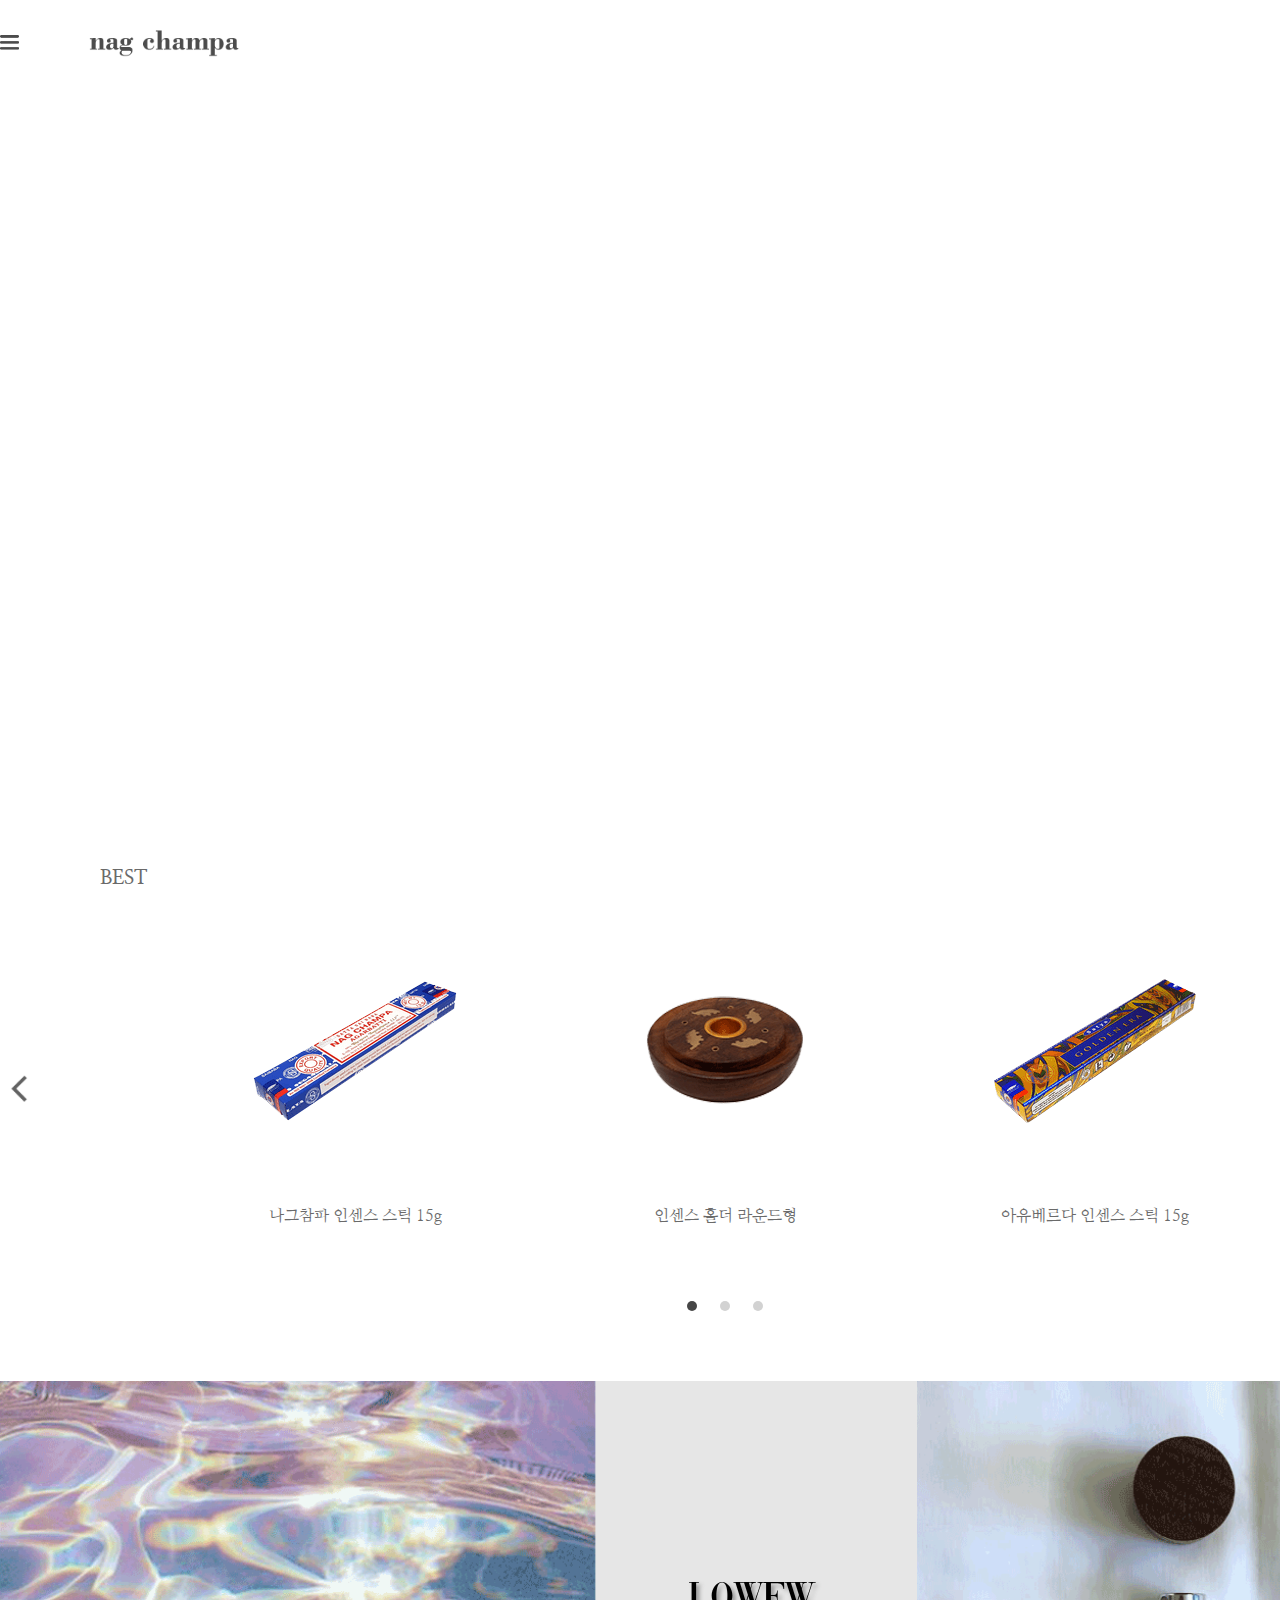
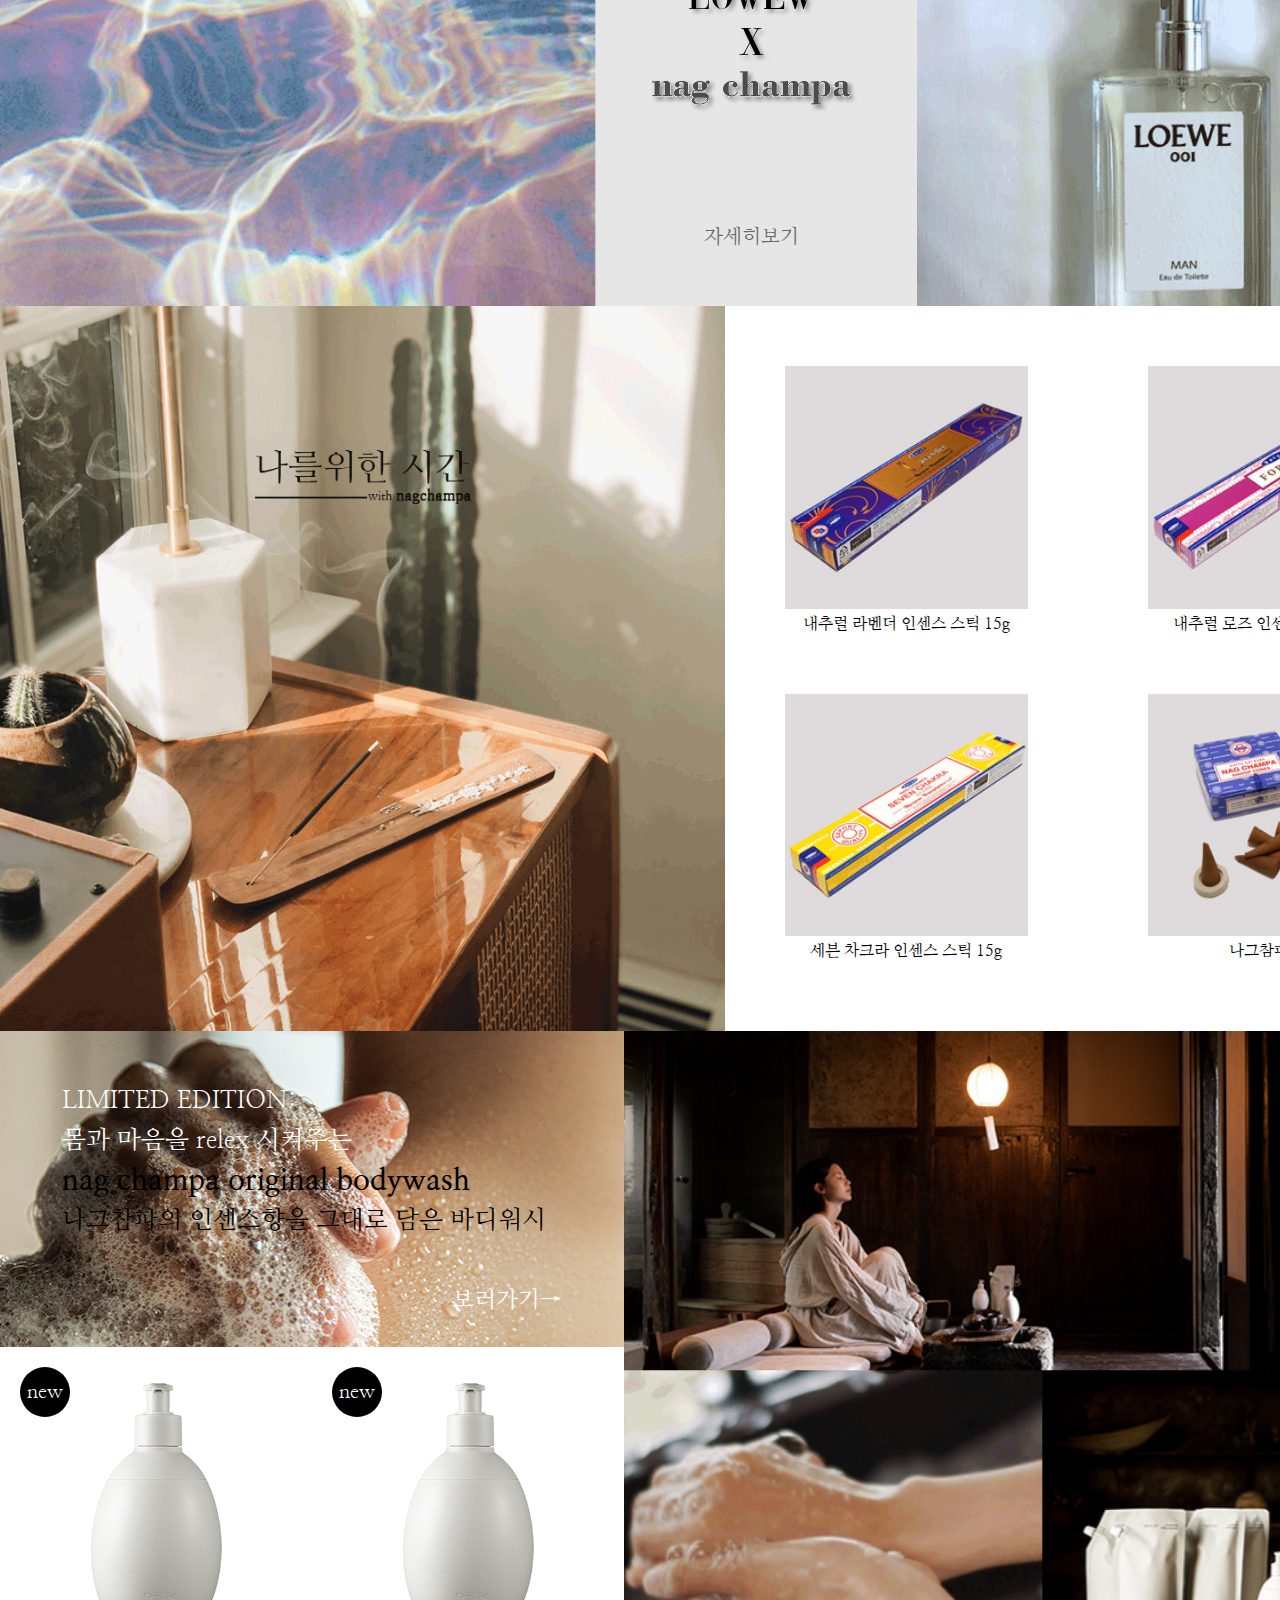
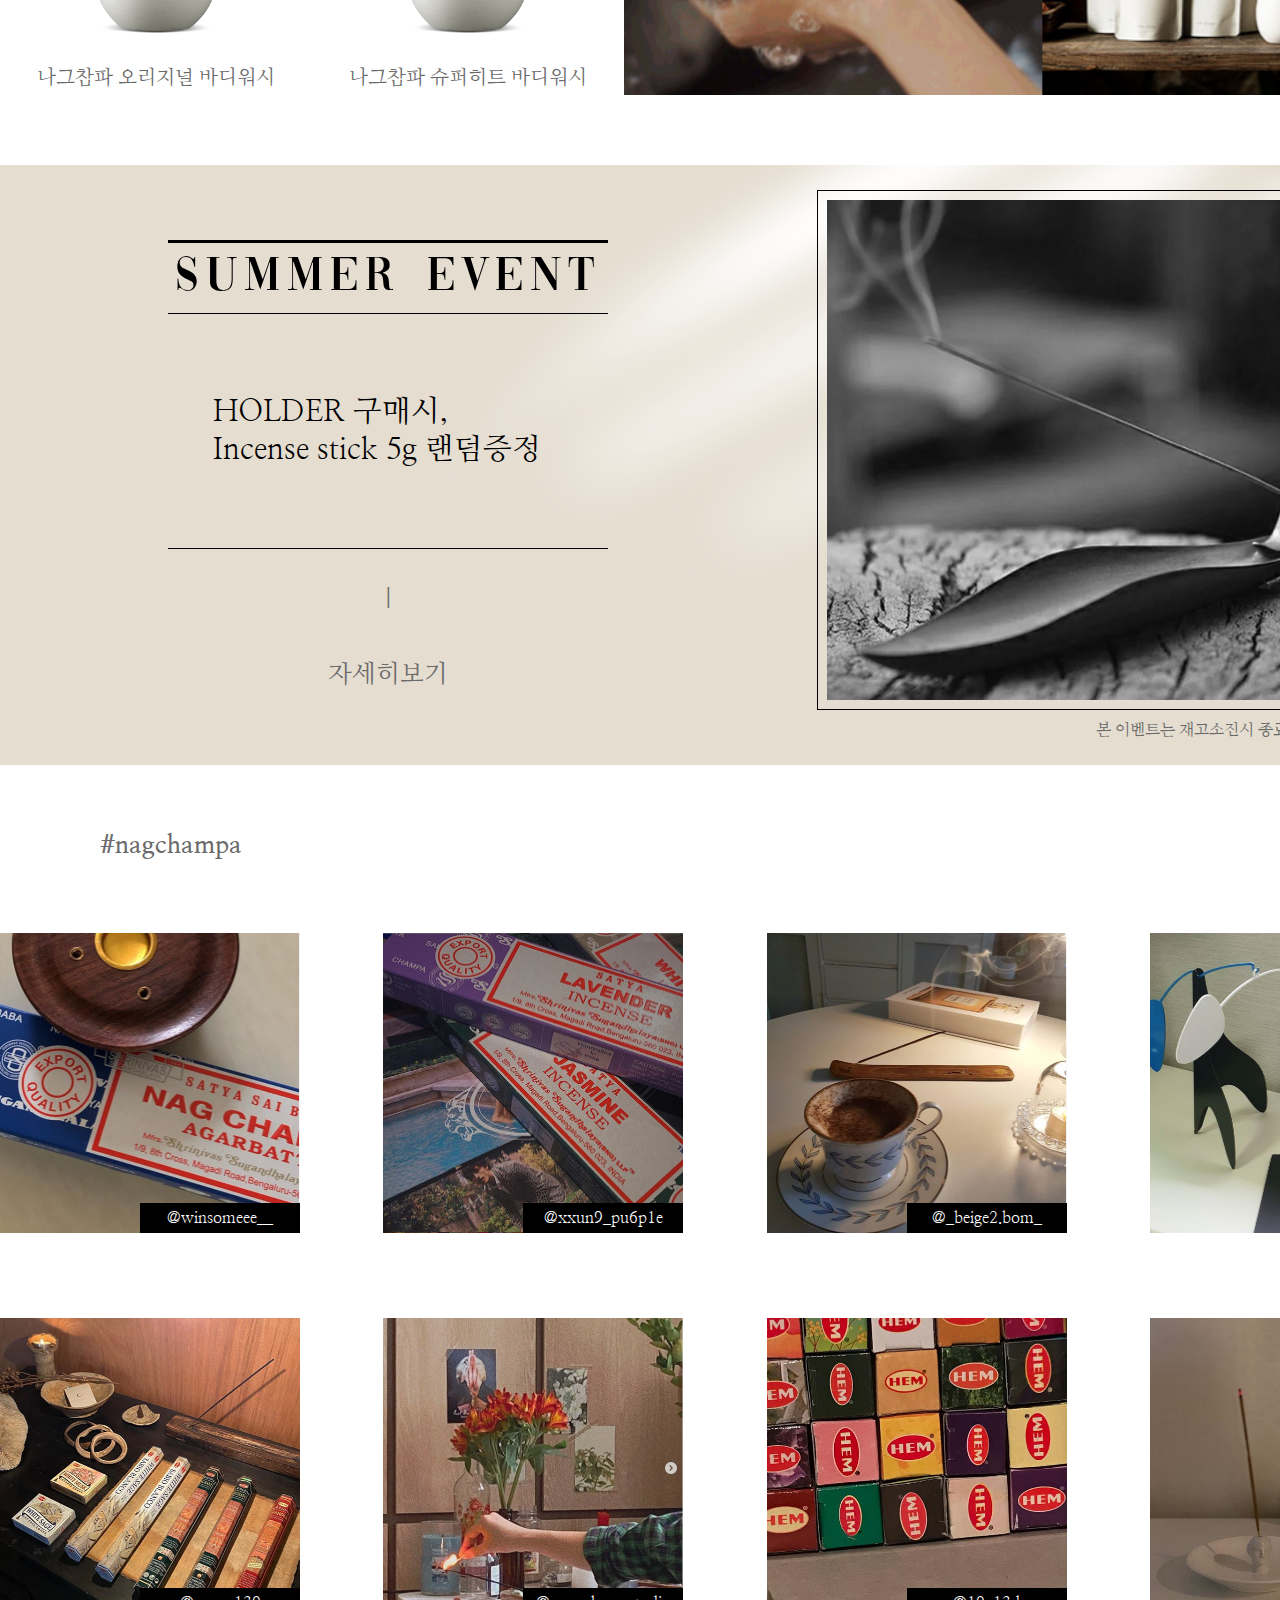
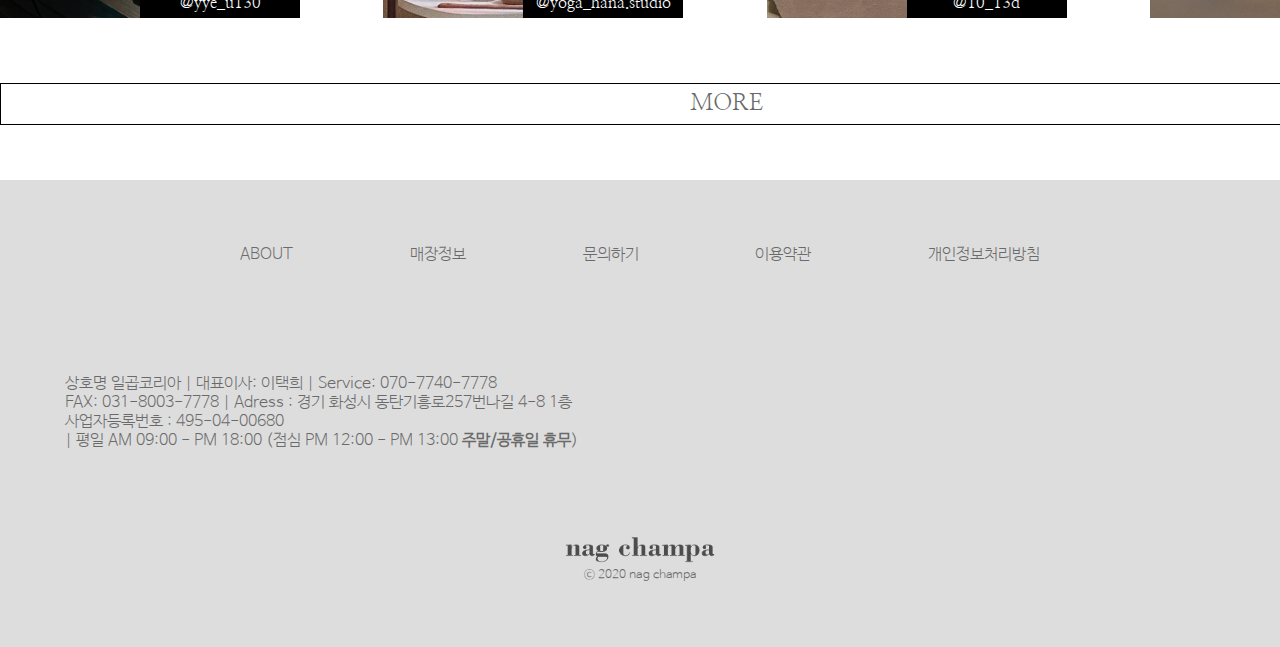
==== index.html @ 7de0cb58 "1차 업로드" ====
<!DOCTYPE html>
<html lang="en">
<head>
    <meta charset="UTF-8">
    <title>nag champa</title>
    <link rel="stylesheet" href="css/style.css" type="text/css">
    <!--파비콘(favicon)-->
    <link href="img/fbcon.png" type="image/png" rel="shortcut icon">
   <link href="https://fonts.googleapis.com/css2?family=Nanum+Myeongjo&display=swap" rel="stylesheet">
    <meta name="viewport" content="width=device-width, initial-scale=1, maximum-scale=1, minimum-scale=1">
    
    
    <script src="js/jquery-3.5.1.js">
    </script>
    
    <script src="js/jquery.easing.1.3.js">
    </script>
    
    <script>
    $(function(){
        //pc버전 sns 마우스 오버 효과
        $('.photo ul li').hover(function(){
            
            
            $(this).find('span').addClass('active');
            
        });
            
         $('.photo ul li').mouseleave(function(){
                 
             $(this).find('span').removeClass('active');
             
             
        });
        
        //tab_menu
        
        $('.mo_navi').click(function(){
            $('.tab_menu').animate({left:0},700,"easeOutBack");
            
        });
        
        
        $('.close_btn').click(function(){
            $('.tab_menu').animate({'left':'-600px'},700,"easeOutBack");
            
        });
        
        
        //아코디언 메뉴
        
        
        //.tab_menu>.tab_wrap>nav> ul> li>a객체(주매뉴)를 저장하여라.
        var btn=$('.tab_menu>.tab_wrap>nav> ul> li>a');
        //주메뉴에 마우스 클릭 이벤트 설정
        btn.click(function(){
           //만약 주메뉴에 class 속성이 active가 아니라면
            //$(this): 클릭한 주메뉴
            //attr('class'):class속성, attribute
            //!=:비교연산자(같지않음)
            if($(this).attr('class')!='active'){
                
                //주메뉴의 형제객체(next())는 들어감
                btn.next().slideUp();
                
                //주메뉴의 active클래스 제거
                btn.removeClass('active');
                
                //클릭한 주메뉴에만 active클래스 추가
                $(this).addClass('active');
                
                //클릭한 주메뉴의 형제객체만 내려옴
                $(this).next().slideDown();
            }
            
            //if릐 조건이 거짓이라면 
            //주메뉴의 active 클래스가 설정 되어있다면 
            else{
                
                //클릭한 주메뉴의 active클래스 제거
                $(this).removeClass('active');
                //클릭한 주메뉴의 형제객체 들어감
                $(this).next().slideUp();
            }
            
        })
           
        
        });
        
    </script>
</head>
<body>
  <div class="wrap">
       <header>
           <div class="header_wrap">


               <div class="mo_navi">
                   <a href="#">
                       <img src="img/icon-menu.png" alt="menu">
                   </a>
               </div>



              <!--tapmenu-->


               <div class="logo">
                   <a href="https://eunyeongee.github.io/nagchampa/">
                       <img src="img/logo.png" alt="logo">
                   </a>
               </div>
               
               
               
               
               <nav>
                   <ul>
                       <li>
                           <a href="#">
                               <div class="join">
                                   <img src="img/icon-join.png" alt="join">
                               </div>
                               <p>join</p>
                           </a>
                       </li>
                       <li>
                           <a href="#">
                               <div class="cart">
                                   <img src="img/icon-cart.png" alt="cart">
                               </div>
                               <p>cart</p>
                           </a>
                       </li>
                   </ul>
               </nav>
               
               
               
               
               
           </div>
       </header>
   <section>
      
      <!--main-video-->
      
      
      
       <section class="video">
          <iframe width="10" height="720" src="https://www.youtube.com/embed/igsBz1LUrSU" frameborder="0" allow="accelerometer; autoplay; encrypted-media; gyroscope; picture-in-picture" allowfullscreen></iframe>
           <!--<video controls autoplay muted>
              <source src="video/video.mp4"/>
          </video>-->
       </section>
       
       
       
       <section class="m_video">
           <a href="https://www.youtube.com/watch?v=igsBz1LUrSU&feature=emb_title">
              
               <div class="txt">
                   <p>NEW: <br>
                   BACKFLOW HOLDER</p>
               <i>
                   역으로 흐르는 향
               </i>
                   
               </div>
               
           </a>
           
           
       </section>
       <!--banner1-->
       <section class="best">
          
           <article class="best_wrap">
               <div class="txt">
                   BEST
               </div>
               <div class="product">

                  
                   <ul>

                       <li>
                           <div class="arrow_left">
                               <img src="img/arrow-left-icons.png" alt="">
                           </div>
                       </li>
                       <li>
                           <div class="p1">
                               <img src="img/best1.png" alt="나그참파 인센스 스틱 15g">
                               <p>나그참파 인센스 스틱 15g</p>
                           </div>
                       </li>
                       <li>
                           <div class="p2">
                               <img src="img/best2.png" alt="인센스 홀더 라운드형">
                               <p>인센스 홀더 라운드형</p>
                           </div>
                       </li>
                       <li>
                           <div class="p3">
                               <img src="img/best3.png" alt="아유베르다 인센스 스틱 15g">
                               <p>아유베르다 인센스 스틱 15g</p>
                           </div>
                       </li>
                       <li>
                           <div class="arrow_right">
                               <img src="img/arrow-right-icons.png" alt="">
                           </div>
                       </li>

                   </ul>

                     <div class="bar">
                   <ul>
                       <li>

                       </li>
                       <li>

                       </li>
                       <li>

                       </li>
                   </ul>
               </div>
               
               </div>
             

           </article>

       </section>
       
       
       <!--banner2-->
       
       
       
       <section class="lowew">
           
           <div class="lowew_wrap">
               <div class="txt">
                 
                  <p class="lowew_txt">LOWEW</p>
                  <p class="x">
                      X
                  </p>
                  <p class="nagchampa_txt">
                      <img src="img/logo.png" alt="nagchampa logo">
                  </p>
                   
               </div>
               <div class="look">
                   <a href="#">자세히보기</a>
               </div>
           </div>
           
       </section>
       <div class="m_look_btn">
               <a href="#">보러가기</a>
           </div>
       
       
       
       <!--banner3-->
       
       <section class="main">
           <article class="visual">
               <div class="area">
                   <img src="img/my-place.png" alt="myplace">
                   
                  
               </div>
               
               <div class="over">
                       <div class="txt">

                           <ul>
                               <li>
                                   <h1>NEW:<br>나른한 주말오후의 향</h1>

                               </li>
                               <li>
                                   <a href="#">
                                       <p>자세히 보기</p>
                                   </a>
                               </li>
                           </ul>
                           

                       </div>
                </div>
               
               
               </article>
               
                <div class="m_look_btn">
               <a href="#">자세히보기</a>
           </div>
               <article class="new">

                  
                   <ul>
                       <li>
                           <div class="n1">
                                    
                               <i>
                               <img src="img/product1.jpg" alt="내추럴 라벤더 인센스 스틱 15g">
                               </i>


                               <p>내추럴 라벤더 인센스 스틱 15g</p>
                           </div>
                       </li>
                       <li>
                           <div class="n2">
                               
                               <i>
                               <img src="img/product2.jpg" alt="내추럴 로즈 인센스 스틱 15g">
                               </i>


                               <p>내추럴 로즈 인센스 스틱 15g</p>
                           </div>
                       </li>
                       <li>
                           <div class="n3">
                                <i>
                               <img src="img/product3.jpg" alt="세븐 차크라 인센스 스틱 15g">
                                </i>


                               <p>세븐 차크라 인센스 스틱 15g</p>
                           </div>

                       </li>
                       <li>
                           <div class="n4">
                               <i>
                               <img src="img/product4.jpg" alt="나그참파 콘">
                               </i>

                               <p>나그참파 콘</p>
                           </div>
                       </li>
                   </ul>


               

               </article>

           
           
       </section>
       
       
       
       
       
       <!--banner4-->
       
       
       
       
       
       <section class="bodywash">
           <div class="limited">
               <div class="org">
                   <div class="txt">

                        <div class="txt_wrap">
                            <p class="txt1"> LIMITED EDITION: <br>
                                몸과 마음을 relex 시켜주는
                            </p>
                            <p class="org_bodywash">
                                nag champa original bodywash
                            </p>
                            <p class="kor">
                                나그참파의 인센스향을 그대로 담은 바디워시
                            </p>
                            <div class="more">
                                <a href="#">
                                보러가기→
                            </a>
                            </div>
                        </div>
                        

                   </div>
                   
                   <div class="wash">
                       <ul>
                           <li>
                               <div class="p1">
                                   <img src="img/bodywash.png" alt="나그참파 오리지널 바디워시">

                                   <p>나그참파 오리지널 바디워시</p>
                                   
                                   <div class="new">
                                   <p>new</p>
                               </div>
                               
                               </div>
                              

                           </li>
                           <li>
                               <div class="p2">
                                   <img src="img/bodywash.png" alt="나그참파 슈퍼히트 바디워시">

                                   <p>나그참파 슈퍼히트 바디워시</p>
                                   
                                    <div class="new">
                                   <p>new</p>
                                   
                               </div>

                               </div>
                              
                           </li>
                       </ul>
                   </div>

               </div>
                <div class="m_look_btn">
               <a href="#">자세히보기</a>
           </div>


               <div class="place">
                   <img src="img/relex.PNG" alt="relex">

               </div>
           </div>
       </section>
       
       
       <!--banner5-->
       
       <section class="event">
           <div class="e_wrap">
               <div class="txt">
                   <div class="title">
                       <p>SUMMER EVENT</p>
                   </div>
                   <div class="con">
                       <span>HOLDER 구매시,<br>
                       Incense stick 5g 랜덤증정</span>
                   </div>
                    <div class="bar">
                        <p>|</p>
                    </div>
                    <div class="more">
                        <a href="#">
                            자세히보기
                        </a>
                    </div>
                    
               </div>
               <div class="frame">
               <div class="box">
                   <div class="b_img">
                   </div>
               </div>
               <p>본 이벤트는 재고소진시 종료됩니다.</p>
               </div>
           </div>
           
       </section>
        <div class="m_look_btn">
               <a href="#">자세히보기</a>
           </div>
       
       
       
       
       <!--banner6--->
       
        
        
       
       
       <section class="review">
           <article class="r_wrap">
               <div class="r_txt">
                   #nagchampa
               </div>
               <div class="photo">
                  <ul class="p1">
                      <li>
                          <a href="#">
                              <span>
                              <p>@winsomeee__</p>
                              </span>
                          </a>
                      </li>
                      <li>
                          <a href="#">
                              <span>
                              <p>@xxun9_pu6p1e</p>
                              </span>
                          </a>
                      </li>
                      <li>
                          <a href="#">
                              <span>
                              <p>@_beige2.bom_</p>
                              </span>
                          </a>
                      </li>
                      <li>
                          <a href="#">
                              <span>
                              <p>@nouvelmod</p>
                              </span>
                          </a>
                      </li>
                      
                      
                  </ul>
                  <ul class="p2">
                      <li>
                          <a href="#">
                              <span>
                              <p>@yye_u130</p>
                              </span>
                          </a>
                      </li>
                      <li>
                          <a href="#">
                              <span>
                              <p>@yoga_hana.studio</p>
                              </span>
                          </a>
                      </li>
                      <li>
                          <a href="#">
                              <span>
                              <p>@10_13d</p>
                              </span>
                          </a>
                      </li>
                      <li>
                          <a href="#">
                              <span>
                              <p>@hanjieun___</p>
                              </span>
                          </a>
                      </li>
                  </ul>
                  <div class="m_look_btn">
               <a href="#">MORE</a>
           </div>
                  <div class="more">
                      <a href="#">
                          MORE
                      </a>
                  </div>
                   
               </div>
               
           </article>
           
       </section>
        
   </section>
   
   
   
   
   <!--footer-->
   
   
   
   
   
  </div>
  
   
    
<!--wrap end-->
  
  
  
<!--tap menu-->



               <div class="tab_menu">
                   <div class="tab_wrap">
                       <div class="close_btn">
                           <a href="#">
                               <img src="img/600px-close_.png" alt="close">
                           </a>
                       </div>


                       <div class="tab_logo">
                           <a href="index.html">
                               <img src="img/logo.png" alt="logo">
                           </a>

                       </div>



                       <div class="search">
                           <input type="text" placeholder="당신의 향을 입력해주세요.">
                           <button>
                               <img src="img/icon-search.png" alt="search">
                           </button>
                       </div>


                       <nav>
                           <ul>
                               <li>
                                   <a href="#">
                                       INCENSE
                                       <p></p>

                                   </a>
                                   

                                   <ul class="sub">
                                       <li>
                                           10g
                                       </li>
                                       <li>
                                           15g
                                       </li>
                                       <li>
                                           40g
                                       </li>
                                       <li>
                                           100g
                                       </li>
                                   </ul>
                               </li>
                               
                               
                               <li>
                                   <a href="#">
                                       SOAP
                                       <p></p>
                                   </a>
                                   
                               </li>
                               <li>
                                   <a href="#">
                                       HOLDER
                                       <p></p>
                                   </a>
                                   
                                   <ul class="sub">
                                       <li>
                                           박스형
                                       </li>
                                       <li>
                                           라운드형
                                       </li>
                                       <li>
                                           요트형
                                       </li>
                                   </ul>
                               </li>
                               <li>
                                   <a href="#">
                                       MATCH
                                       <p></p>
                                   </a>
                                   
                               </li>
                           </ul>
                       </nav>
                   </div>
               </div>



               <!--tap menu-->
  
  <footer>
      <article class="f_wrap">
          <div class="f1">
              <ul>
                  <li>
                      <a href="#">
                          ABOUT
                      </a>
                  </li>
                  <li>
                      <a href="#">
                          매장정보
                      </a>
                  </li>
                  <li>
                      <a href="#">
                          문의하기
                      </a>
                  </li>
                  <li>
                      <a href="#">
                          이용약관
                      </a>
                  </li>
                  <li>
                      <a href="#">
                          개인정보처리방침
                      </a>
                  </li>
              </ul>
              
          </div>
          <div class="f2">
             <p>
              상호명 일곱코리아 | 대표이사: 이택희 | Service: 070-7740-7778 <br> 
              FAX: 031-8003-7778 | Adress : 경기 화성시 동탄기흥로257번나길 4-8 1층 
              </p>
          </div>
          <div class="f3">
            <p>
             사업자등록번호 : 495-04-00680 <br>
             | 평일 AM 09:00 - PM 18:00 (점심 PM 12:00 - PM 13:00 <b>주말/공휴일 휴무</b>)
             </p>
             <div class="sns">
                 <ul>
                     <li>
                         <a href="#">
                             <img src="img/facebook.png" alt="facebook">
                         </a>
                     </li>
                     <li>
                         <a href="#">
                             <img src="img/naver.png"
                             alt="naver">
                         </a>
                     </li>
                     <li>
                         <a href="#">
                             <img src="img/insta.png" alt="instagram">
                         </a>
                     </li>
                     <li>
                         <a href="#">
                             <img src="img/youtube.png" alt="youtube">
                         </a>
                     </li>
                 </ul>
             </div>
          </div>
          <div class="f_logo">
              <img src="img/logo.png" alt="f_logo">
          </div>
          <div class="copy">
              <p>ⓒ 2020 nag champa</p>
          </div>
          
      </article>
       
   </footer>
    
</body>
</html>
---- css/style.css ----
@font-face {
    font-family:vogue;  
    src:url(../font/Vogue.ttf) format('ttf');    
    src:url(../font/Vogue.eot) format('eot');
    src:url(../font/Vogue.woff) format('woff');
    
}

/*나눔고딕*/

@font-face {
  font-family: 'Nanum Barun Gothic';
  font-style: normal;
  font-weight: 300;
  src: url(../font/NanumBarunGothicLight.eot);
  src: local('Nanum Barun Gothic Light'),
       local('NanumBarunGothicLight'),
       url(../font/NanumBarunGothicLight.eot?#iefix) format('embedded-opentype'),
       url(../font/NanumBarunGothicLight.woff2) format('woff2'),
       url(../font/NanumBarunGothicLight.woff) format('woff'),
       url(../font/NanumBarunGothicLight.ttf) format('truetype');
}

/*나눔명조*/

@font-face{
    font-family: 'Nanum Myeongjo';
     font-style: normal;
  font-weight: 300;
  src: url(../font/NanumMyeongjo-Regular.eot);
  src: local('Nanum Myeongjo Regular'),
       local('NanumMyeongjo-Regular'),
       url(../font/NanumMyeongjo-Regular.eot?#iefix) format('embedded-opentype'),
       url(../font/NanumMyeongjo-Regular.woff) format('woff'),
       url(../font/NanumMyeongjo-Regular.ttf) format('truetype');
    
}


*{margin:0; padding:0;}
a {
    display:block;
    text-decoration: none;
    color:#6a6a6a;
    
}

body {
     color:#6a6a6a;
     font-family: 'Nanum Myeongjo';
}
li {
    list-style: none;
}
img {
    width:100%;
}
iframe {
    width:100%;
}
i {
    display: block;
}
html,body {
    width:100%;
    height:100%;
}

   @keyframes ceNter{
        0%{
            background-color:rgba(0,0,0,0.9);
            width:50%;
            height:50%;
        }
       
        100%{
            background-color:rgba(0,0,0,0.3);
            width:100%;
            height:100%;
            
        }
    }
    
    @keyframes ceNTer {
         0%{
             width:100%;
             height:100%;
             padding:45% 10%;
             box-sizing: border-box;
             
        }
       
        100%{
             width:100%;
            height:100%;
             padding:45% 25%;
             box-sizing: border-box;
            
            
        }
    }



/*모바일*/
@media screen and (max-width:640px) {
    
    .wrap {
        width:100%;
        overflow-x:hidden; 
        
      
        
        
    /*header*/  
        
        
    }
    header {
        width:100%;
        /*position:fixed;
        z-index: 10;*/
        
    }
    
    header .header_wrap {
        width:95%;
        height:25px;
        margin:10px auto 0;
        display: flex;
        justify-content:space-between;
        
    }
    header .mo_navi {
        float:left;
        margin-top:10px;
    }
    header .mo_navi a{
        width:19px;
    }
    
    
    /*header-logo*/
    
    
    
    header .logo a{
        width:130px;
        margin-left:100px;
    }

    
    /*header-nav*/
    
    
    header>.header_wrap > nav {
        margin-top:10px;
    }
    header >.header_wrap >nav >ul >li {
        width:18px;
        margin-left:35px;
        float:left;
    }
    header >.header_wrap >nav >ul >li>a>.cart {
        width:20px;
    }
    header nav ul li p {
        opacity: 0;
        transition:all 0.3s;
        font-size: 12px;
        text-align: center;
    }
    header nav ul li:first-child p {
        margin-top:3px;
    }
    header nav ul li:hover p {
        opacity:1;
    }
    
    
    
    
    /*header-end*/
    
    
     section {
        width:100%;
    }
    
    
    
    /*main-video*/
    .video {
        display:none;
    }
    section .m_video {
        margin:0 auto;
        width:90%;
        padding-top:30px
    }
    section .m_video .txt {
        width:95%;
        display:flex;
        padding-top:550px;
        flex-flow: column wrap;
        
    }
    section .m_video a {
        width:100%;
        height:740px;
        background-image:url(../img/mobile-main.PNG);
        background-repeat: no-repeat;
        
    }
    
    section .m_video a .txt p{
        padding-bottom:10px;
        color:#fff;
        font-size:25px;
        text-align: right;
        float:right;
    }
    section .m_video a .txt i{
        display:block;
        font-style:normal;
        color:#fff;
        font-size:22px;
        text-align: right;
        float:right;
    }
    
    /*main-video-end*/
    
    
    
    /*banner1-best*/
   
    .best
    {
        width:100%;
        
    }
    .best .best_wrap
    {
        width:95%;
        padding:30px 0;
        margin:0 auto;
    }
    .best .best_wrap .txt 
    {
      width:100%;
      height:25px;
      font-weight: bold;
      font-size:5vw;
     box-sizing:border-box;
    }
    .best .best_wrap .product .arrow_left
    {   display:none;
        width:35px;
        height:400px;
        float:left;
        line-height: 400px;
    }
    
    /*.best .best_wrap .product .arrow_left img 
    {
        width:100%;
        height:35px;
        margin:auto 0;
    }*/
    .best .best_wrap .product {
        width:100%;
        margin:10px auto;
    }
    .best .best_wrap .product ul
    {
        width:100%;
        height:80%;
        display:flex;
        justify-content: space-between;
        
    }
    .best .best_wrap .product ul li div{
        cursor: pointer;
        
    }
    .best .best_wrap .product ul li div img {
        transition:all 0.3s;
    }
    .best .best_wrap .product ul li:first-child div{
        cursor:default;
        /*커서 일빈커서*/
        display:none;
    }   
    .best .best_wrap .product ul li:last-child div{
        cursor: default;
        /*커서 일빈커서*/
        display: none;
    }
    
     .best .best_wrap .product ul li p 
    {   font-size:3vw;
        text-align: center;
    }
    .best .best_wrap .product .arrow_right
    {   display:none;
        width:35px;
        height:400px;
        float:left;
        line-height: 400px;
    }
    
    /*hover*/
    
    
    
    .best .best_wrap .product ul li div:hover img {
        filter:drop-shadow(10px 10px 11px #b3b3b3);
        /*이미지에 쉐도우 주기*/
        
    }
    .best .best_wrap .product ul li div:hover p {
        color:#000;
    }
    
    
    
    /*hover*/
    
    
    
    .best .best_wrap .product ul li:first-child div img {
        filter:none;
        cursor: pointer;
    }
    
    .best .best_wrap .product ul li:last-child div img {
        filter:none;
        cursor: pointer;
    }
    
     .best .best_wrap .bar ul
    { 
        width:50%;
        height:100%;
        margin:10px auto;
        display:flex;
        justify-content: space-around;
    }
    
    .best .best_wrap .bar ul li {
        width:5px;
        height:5px;
        background-color:#d2d2d2;
        border-radius: 5px;
        cursor: pointer;
        
    }
    .best .best_wrap .bar ul li:first-child {
        
        background-color:#464646;
       
        
    }
    
    .best .best_wrap .bar {
        width:100px;
        margin:0 auto;
    }
   
    
    
    
    /*banner1-best-end*/
    
    
    
    
    
    
    /*banner2-lowew*/
    
    
    
    .lowew 
    {
        width:100%;
        height:252px;
        background-image: url(../img/loewe.png);
        background-size:100% 252px;
        overflow: hidden;
    }
    .lowew .lowew_wrap {
        width:25%;
        margin-left:240px;
        padding:20px 0;
        box-sizing: border-box;
        
        
    }
    .lowew .lowew_wrap .txt
    {
        width:100%;
        height:25%;
        margin-top:50%;
        text-align: center;
        font-family:vogue;
        font-size:5vw;
        color:#000;
        filter: drop-shadow(2px 2px 2px #8e8e8e);
    }
    .lowew .lowew_wrap .txt .lowew_txt {
        margin-bottom:10px;
    }
    
    .lowew .lowew_wrap .nagchampa_txt{
        width:24vw;
        margin:0 auto;
        
    }
    
    .lowew .lowew_wrap .look {
        display:none;
        text-align: center;
        padding-top:40px;
        font-size:15px;
    }
    .lowew .lowew_wrap .look a:hover {
        text-decoration: underline;
    }
    section {
        width:100%;
    }
    section .m_look_btn {
        width:95%;
        height:35px;
        border:1px solid #000;
        text-align:center;
        margin:30px auto;
        font-size:18px;
        line-height: 35px;
    }
    
    
    /*banner2-lowew-end*/
    
    
    
    
    
    
    /*banner3*/
    
    
    /*banner3-main*/
    .main {
        width:100%;
        display:flex;
        justify-content:space-between;
        flex-flow:row wrap;
    }
    
    /*banner3-visual*/
    
    .main .visual {
        width:100%;
        height:510px;
        position:relative;
    }
    .main .visual .area {
       width:100%;
       height:100%;
       position:absolute;
    }
    .main .visual .over {
        display:none;
        width:100%;
        height:500px;
        background-color:rgba(0,0,0,0);
        position:absolute;
        color:#fff;
        transition:all 0.5s;
    }
    .main .visual .txt {
        width:100%;
        
    }
    .main .visual .txt .txt_wrap {
        width:50%;
        margin:0 auto;
    }
    
    
    /*hover*/
    
    
    .main .visual:hover .over{
        background-color:rgba(0,0,0,0.5)
        
    }
    
    .main .visual:hover .over .txt {
        opacity: 1;
    }
    
    
    /*hover*/
    
    
    .main .visual .over .txt {
        display:none;
        width:80%;
        padding-top:83%;
        margin:0 auto;
        opacity: 0;
        transition:all 0.5s;
    }
    
    
    .main .visual .over .txt ul li {
        float:left;
    }
    .main .visual .over .txt ul li:last-child {
        float:right;
        margin-top:45px;
        
    }
    .main .visual .over .txt ul li h1 {
        font-size:30px;
        font-weight: normal;
        letter-spacing: 3px;
    }
    .main .visual .over .txt ul li a p {
        font-size:20px;
        color:#fff;
        letter-spacing: 1px;
    }
    .main .visual .over .txt ul li a:hover p {
        text-decoration: underline;
    }
    
    
    .main .new {
        width:100%;
        
    }
    .main .new ul {
        width:100%;
        display: flex;
        flex-flow:row wrap;
        
    }
    /* dispaly:flex는 직속 부모에 적용해야 적용된다! 중요★*/
    
    .main .new ul li {
        width:50%;
        padding:5vw;
        box-sizing:border-box;
        padding-bottom: 0;
        
    }
    .main .new ul li:first-child{
        padding-top:0;
    }
    .main .new ul li:nth-child(2){
        padding-top:0;
    }
    .main .new ul li p {
        margin-top:5px;
        text-align: center;
        color:#000;
    }
    .main .new ul li div {
        cursor: pointer;
        /*overflow:hidden;*/
    }
    
    .main .new ul li div i {
        width:100%;
        height:242.5px;
        overflow: hidden;
        display:block;
    }
    .main .new ul li div i img {
        transition:transform 0.5s;
    }
    .main .new ul li div:hover img {
        transform:scale(1.3);
    }
    .main .new ul li div:hover p {
        text-decoration: underline;
    } 
    
    
    
   /*banner3-end*/
    
    
    
    
    
    
    
    /*banner4-bodywash*/
    
    
    .bodywash {
        width:100%;
        
    }
    .bodywash .limited {
        display:flex;
        flex-flow:column wrap;
        padding-top:30px;
    }
    .bodywash .limited .org {
        width:100%;
        
    }
    .bodywash .limited .org .txt {
        width:100%;
        height:316px;
        background-image:url(../img/body.PNG);
        background-repeat: no-repeat;
        background-size:624px 316px;
        overflow: hidden;
    }
    .bodywash .limited .org .txt:hover {
        background-image: url(../img/body_1.png);
    }
    .bodywash .limited .org .txt p {       
        line-height:40px;
        font-size:5vw;
        
    }
    
    .bodywash .limited .org .txt p:first-child {
        margin-top:70px;
        color:#fff;
    }
    
    
    /*hover*/
    
    
    .bodywash .limited .org .txt:hover p:first-child{
        color:#434343;
    }
    

    .bodywash .limited .org .txt p:nth-child(2){
        color:#000;
        font-size:5vw;
        font-weight: bold;
    }
    
    .bodywash .limited .org .txt p:nth-child(3){
        color:#000;  
        font-size:4.4vw;
    }
    
    .bodywash .limited .org .txt .txt_wrap {
        width:90%;
        margin:0 auto;
    }
    .bodywash .limited .org .txt .txt_wrap .more {
        display:none;
        width:110px;
        height:30px;
        line-height:30px;
        float:right;
        margin-top:45px;
        font-size:23px;
        
        
    }
    .bodywash .limited .org .txt .txt_wrap .more a {
        color:#fff;
    }
    .bodywash .limited .org .txt .txt_wrap .more:hover {
        border-bottom: 1.5px solid #fff;
    } 
    
    .bodywash .limited .org .wash {
        width:100%;
    }
    
    .bodywash .limited .org .wash ul{
        display:flex;
    }
    .bodywash .limited .org .wash ul li {
        width:50%;
        font-size:20px;
        cursor:pointer;
    }
    .bodywash .limited .org .wash ul li div img {
        transition:all 0.5s;
    }
    
    /*hover*/
    
    
    .bodywash .limited .org .wash ul li:hover div img {
        transform: scale(1.1);
        filter:drop-shadow(10px 10px 11px #b3b3b3);
    }
    
    
    /*hover*/
    
    
    
    .bodywash .limited .org .wash ul li div {
        position:relative;
        width:100%;
        
    }
    
    
    .bodywash .limited .org .wash ul li div .new {
        width:50px;
        height:50px;
        background-color:#000;
        border-radius: 50px;
        line-height: 50px;
        color:#fff;
        position:absolute;
        top:20px; left:20px;
    }
    .bodywash .limited .org .wash ul li div p{
        font-size:3.6vw;
    }
    
    .bodywash .limited .place {
        display:none;
        width:57%;
    }
    .bodywash .limited .org .wash ul li{
        text-align:center;
    }
    
        
    
    
    
    
    
    /*banner4-bodywash-end*/
    
    
    
    
    /*banner5-summerevent-*/
        
    
    
    
    section .event {
        width:100%;
        height:600px;
        background-image:url(../img/mobile-summer-event-back.png);
        background-repeat: no-repeat;
        background-size:640px;
        margin-bottom:30px;
       /* position:relative;*/
    }
    
    section .event .e_wrap {
        width:95%;
        margin:0 auto;
        padding-top:25px;
        display:flex;
        justify-content: space-around;
        flex-flow:column wrap;
        
        /*
        부모영역에 posirtion:relative 했을때 가운데로 정렬하기.

        position:absolute;
        left:50%;
        margin-left:-47.5%;*/
    }
    
    section .event .e_wrap .txt {
        width:100%;
        text-align:center;
        display:flex;
        flex-flow: column wrap;
        justify-content: space-between;
    }
    section .event .e_wrap .txt p {
        white-space: nowrap;
    }
    section .event .e_wrap .txt .title {
        width:95%;
        margin:0 auto;
        height:50px;
        font-family:vogue;
        font-size:40px;
        color:#000;
        text-align:center;
        line-height: 60px;
        letter-spacing: 3px;
        border-top:3px solid #000;
        border-bottom: 1px solid #000;
    }
    section .event .e_wrap .txt .con {
        width:60%;
        color:#000;
        text-align: left;
        border-bottom: 1px solid #000;
        font-size:5vw;
        overflow: hidden;
        
    }
    
    section .event .e_wrap .txt .con span {
        margin:10px 0 10px 10px;
        display:block;
        width:100%;
    }
     section .event .e_wrap .txt .bar {
        display:none;
        width:100%;
        font-size:25px;
         padding:20px 0;
        
    }
    section .event .e_wrap .txt .more {
        display:none;
        margin-top:10px;
        font-size:25px;
    }
    
    section .event .e_wrap .txt .more:hover a {
        
        text-decoration:underline;
        
    }
    section .event .e_wrap .frame {
        width:420px;
        margin:10px auto;
    }
    
     section .event .e_wrap .frame p{
        margin-top:10px;
        float:right;
        
    }
    
    
    
    section .event .e_wrap .box {
        width:98%;
        height:400px;
        margin:0 auto;
        border:1px solid #000;
        box-sizing:border-box;
        padding:9px;
    }
    section .event .e_wrap .frame .box .b_img {
        width:100%;
        height:380px;
        margin:0 auto;
        background-image:url(../img/holder-img-grey.PNG);
        background-size:100%;
        background-repeat: no-repeat;
        
    }
    
   
    
    
     /*banner6-review*/
    
    
    
    section .review {
        width:100%;
        height:700px;
    }
    section .review .r_wrap {
        width:95%;
        height:100%;
        margin:0 auto;
        
    }
    section .review .r_wrap .r_txt {
      width:100%;
      height:18px;
      font-weight: bold;
      font-size:20px;
      box-sizing:border-box;
    }
    
    section .review .r_wrap .photo {
        width:100%;
        height:600px;
    }
    section .review .r_wrap .photo ul{
        width:100%;
        margin-top:5%;
        display:flex;
        justify-content: space-between;
        flex-flow:row wrap;
    }
    section .review .r_wrap .photo ul li {
        padding:20px;
        width:280px;
        height:280px;
        box-sizing: border-box;
        background-size:240px 240px;
        background-repeat: no-repeat;
        background-position:center;
        position:relative;
    }
    section .review .r_wrap .photo .p1 li {
        width:49%;
    }
    section .review .r_wrap .photo .p1 li:first-child {
        background-image:url(../img/1.PNG);
       
    }
    section .review .r_wrap .photo .p1 li:nth-child(2) {
        background-image:url(../img/2.PNG);
        
    }
    section .review .r_wrap .photo .p1 li:nth-child(3) {
        background-image:url(../img/3.PNG);
        
    }
    section .review .r_wrap .photo .p1 li:nth-child(4) {
        background-image:url(../img/4.PNG);
        
    }
    
    
    section .review .r_wrap .photo .p2 {
        display:none;
    }
    
    
    
    section .review .r_wrap .photo .p2 li:first-child {
        background-image:url(../img/5.PNG);
        background-size:250px 250px;
    }
    
    section .review .r_wrap .photo .p2 li:nth-child(2) {
        background-image:url(../img/6.PNG);
        background-size:250px 250px;
        
    }
    section .review .r_wrap .photo .p2 li:nth-child(3) {
        background-image:url(../img/7.PNG);
        background-size:250px 250px;
    }
    section .review .r_wrap .photo .p2 li:nth-child(4) {
        background-image:url(../img/8.PNG);
        background-size:250px 250px;
    }
    
    section .review .r_wrap .photo ul a span {
        width:160px;
        height:30px;
        position:absolute;
        right:20px;
        bottom:20px;
        display: block;
        background-color:rgba(0,0,0,1);
        transition:all 0.5s;
        text-align: center;
        line-height:30px;
        color:#fff;
    }
    
    section .review .r_wrap .more {
        display:none;
        width:100%;
        height:40px;
        font-size:23px;
        text-align: center;
        border:1px solid #000;
        line-height: 40px;
        margin-top:65px;
    }
    section .review .r_wrap .more:hover a {
        text-decoration: underline;
    }
    
    
    
    
    /*banner6-review-end*/
    
    
    
    
    /*footer*/
    
    
    
    
    footer{
        width:100%;
        font-family: 'Nanum Barun Gothic';
        background-color:#dddddd;
        padding:65px 65px 35px 65px;
        box-sizing:border-box;
    }
    
    footer .f_wrap .f1 ul{
        width:95%;
        margin:0 auto;
        display:flex;
        justify-content: space-between;
        
    }
    footer .f_wrap .f1 ul li {
        font-weight: bold;
    }
    footer .f_wrap .f2 {
        width:90%;
        margin:0 auto;
        margin-top:10%;
        text-align: center;
        font-size:13px;
    }
    footer .f_wrap .f3 {
        width:90%;
        margin:0 auto;
        font-size:13px;
        text-align: center;
    }
    footer .f_wrap .f3 .sns ul {
        width:200px;
        margin:0 auto;
        padding-bottom:3%;
        padding-top:8%;
        display:flex;
        justify-content: space-between;
        
    }
    footer .f_wrap .f3 .sns ul li:last-child {
        width:44px;
    }
    
    footer .f_wrap .f_logo{
        width:150px;
        margin:0 auto;
        padding-top:3%;
    }
    footer .f_wrap .copy {
        width:150px;
        margin:0 auto;
        text-align: center;
        font-size:12px;
    }
    .m_look_btn
    {
        display:block;
    }
    
    
/*tabmenu*/
    
    
    
    
    .tab_menu {
        width:250px;
        height:100%;
        background-color:rgba(255,255,255,1);
        box-shadow:10px 10px 15px #333;
        position:absolute;
        top:0;
        left:-300px;
          
    } 
    
    
    .tab_menu .tab_wrap {
       width:100%;
       padding:30px;
        box-sizing:border-box;
        overflow: hidden;
    }
    .tab_menu .tab_wrap .close_btn {
        width:15px;
        height:15px;
        float:right;
    }
   
    
    .tab_menu .tab_wrap .tab_logo {
        width:120px;
        margin-top:20px;
    }
    
    
    .tab_menu .tab_wrap .search {
        width:200px;
        padding:30px 0;
        height: 25px;
    }
    .tab_menu .tab_wrap .search input {
        float:left;
        height:20px;
    }
    .tab_menu .tab_wrap .search button {
        float:right;
        width:25px;
        height:25px;
    }
    
}







/*태블릿*/
@media screen and (min-width:640px) and (max-width:1024px) {
    
}










/*pc*/
@media screen and (min-width:1024px) {
   
    .wrap {
        width:1450px;
        margin:0 auto;
      
        
        
    /*header*/  
        
        
    }
    header {
        width:100%;
        /*position:fixed;
        z-index: 10;*/
        
    }
    
    header .header_wrap {
        height:25px;
        margin-top:25px;
    }
    header .mo_navi {
        float:left;
        margin-top:10px;
    }
    header .mo_navi a{
        width:19px;
    }
    
    
    /*header-logo*/
    
    
    
    header .logo a {
        width:150px;
        float:left;
        margin-left:70px;
    }
    
    
    
    /*header-nav*/
    
    
    header>.header_wrap > nav {
        float:right;
        margin-top:10px;
    }
    header >.header_wrap >nav >ul >li {
        width:18px;
        margin-left:35px;
        float:left;
    }
    header >.header_wrap >nav >ul >li>a>.cart {
        width:20px;
    }
    header nav ul li p {
        opacity: 0;
        transition:all 0.3s;
        font-size: 12px;
        text-align: center;
    }
    header nav ul li:first-child p {
        margin-top:3px;
    }
    header nav ul li:hover p {
        opacity:1;
    }
    
    
    
    /*header-end*/
    
    
     section {
        width:100%;
    }
    
    
    
    /*main-video*/
    .video {
        
    }
    section .m_video {
        display:none;
    }
    
    /*main-video-end*/
    
    
    
    /*banner1-best*/
   
    .best
    {
        width:100%;
        
    }
    .best .best_wrap
    {
        width:100%;
        height:450px;
        padding:65px 0;
    }
    .best .best_wrap .txt 
    {
      width:100%;
      height:25px;
      font-weight: bold;
      font-size:20px;
      padding-left:100px;
     box-sizing:border-box;
    }
    .best .best_wrap .product .arrow_left
    {
        width:35px;
        height:400px;
        float:left;
        line-height: 400px;
        margin-right:100px;
    }
    
    /*.best .best_wrap .product .arrow_left img 
    {
        width:100%;
        height:35px;
        margin:auto 0;
    }*/
    .best .best_wrap .product {
        width:100%;
        margin:10px auto;
    }
    .best .best_wrap .product ul
    {
        width:100%;
        height:80%;
        display:flex;
        justify-content: space-between;
        
    }
    .best .best_wrap .product ul li div{
        cursor: pointer;
        
    }
    .best .best_wrap .product ul li div img {
        transition:all 0.3s;
    }
    .best .best_wrap .product ul li:first-child div{
        cursor:default;
        /*커서 일빈커서*/
    }   
    .best .best_wrap .product ul li:last-child div{
        cursor: default;
        /*커서 일빈커서*/
    }
    
     .best .best_wrap .product ul li p 
    {
        text-align: center;
    }
    .best .best_wrap .product .arrow_right
    {
        width:35px;
        height:400px;
        float:left;
        line-height: 400px;
        margin-left:100px;
    }
    
    /*hover*/
    
    
    
    .best .best_wrap .product ul li div:hover img {
        filter:drop-shadow(10px 10px 11px #b3b3b3);
        /*이미지에 쉐도우 주기*/
        
    }
    .best .best_wrap .product ul li div:hover p {
        color:#000;
    }
    
    
    
    /*hover*/
    
    
    
    .best .best_wrap .product ul li:first-child div img {
        filter:none;
        cursor: pointer;
    }
    
    .best .best_wrap .product ul li:last-child div img {
        filter:none;
        cursor: pointer;
    }
    
     .best .best_wrap .bar ul
    { 
        width:100%;
        height:100%;
        display:flex;
        justify-content: space-around;
    }
    
    .best .best_wrap .bar ul li {
        width:10px;
        height:10px;
        background-color:#d2d2d2;
        border-radius: 10px;
        cursor: pointer;
        
    }
    .best .best_wrap .bar ul li:first-child {
        
        background-color:#464646;
       
        
    }
    
    .best .best_wrap .bar {
        width:100px;
        margin:0 auto;
    }
   
    
    
    
    /*banner1-best-end*/
    
    
    
    
    
    
    /*banner2-lowew*/
    
    
    
    .lowew 
    {
        width:100%;
        height:525px;
        background-image: url(../img/loewe.png);
        background-size:1450px 525px;
        overflow: hidden;
    }
    .lowew .lowew_wrap {
        width:25%;
        margin-left:570px;
        padding:20px 0;
        box-sizing: border-box;
        
        
    }
    .lowew .lowew_wrap .txt
    {
        width:100%;
        height:25%;
        margin-top:50%;
        text-align: center;
        font-family:vogue;
        font-size:40px;
        color:#000;
        filter: drop-shadow(3px 3px 2px #8e8e8e);
    }
    .lowew .lowew_wrap .txt .lowew_txt {
        margin-bottom:10px;
    }
    
    .lowew .lowew_wrap .nagchampa_txt{
        width:200px;
        margin:0 auto;
        
    }
    .lowew .lowew_wrap .look {
        
        text-align: center;
        padding-top:110px;
        font-size:20px;
    }
    .lowew .lowew_wrap .look a:hover {
        text-decoration: underline;
    }
    
    
    
    
    
    /*banner2-lowew-end*/
    
    
    
    
    
    
    /*banner3*/
    
    
    /*banner3-main*/
    .main {
        width:100%;
        display:flex;
        justify-content:space-between;
    }
    
    /*banner3-visual*/
    
    .main .visual {
        width:50%;
        height:725px;
        position:relative;
    }
    .main .visual .area {
       width:100%;
       height:100%;
        position:absolute;
    }
    .main .visual .over {
        width:100%;
        height:100%;
        background-color:rgba(0,0,0,0);
        position:absolute;
        color:#fff;
        transition:all 0.5s;
    }
    .main .vosual .txt {
        width:100%;
        
    }
    .main .vosual .txt .txt_wrap {
        width:50%;
        margin:0 auto;
    }
    
    
    /*hover*/
    
    
    .main .visual:hover .over{
        background-color:rgba(0,0,0,0.5)
        
    }
    
    .main .visual:hover .over .txt {
        opacity: 1;
    }
    
    
    /*hover*/
    
    
    .main .visual .over .txt {
        width:80%;
        padding-top:83%;
        margin:0 auto;
        opacity: 0;
        transition:all 0.5s;
    }
    
    
    .main .visual .over .txt ul li {
        float:left;
    }
    .main .visual .over .txt ul li:last-child {
        float:right;
        margin-top:45px;
        
    }
    .main .visual .over .txt ul li h1 {
        font-size:30px;
        font-weight: normal;
        letter-spacing: 3px;
    }
    .main .visual .over .txt ul li a p {
        font-size:20px;
        color:#fff;
        letter-spacing: 1px;
    }
    .main .visual .over .txt ul li a:hover p {
        text-decoration: underline;
    }
    
    
    
    
    
    .main .new {
        width:50%;
        
    }
    .main .new ul {
        width:100%;
        display: flex;
        flex-flow:row wrap;
        
    }
    /* dispaly:flex는 직속 부모에 적용해야 적용된다! 중요★*/
    
    .main .new ul li {
        width:50%;
        padding:60px;
        box-sizing:border-box;
        padding-bottom: 0;

        
    }
    .main .new ul li p {
        margin-top:5px;
        text-align: center;
        color:#000;
    }
    .main .new ul li div {
        cursor: pointer;
        /*overflow:hidden;*/
    }
    
    .main .new ul li div i {
        width:100%;
        height:242.5px;
        overflow: hidden;
        display:block;
    }
    .main .new ul li div i img {
        transition:transform 0.5s;
    }
    .main .new ul li div:hover img {
        transform:scale(1.3);
    }
    .main .new ul li div:hover p {
        text-decoration: underline;
    } 
    
    
    
   /*banner3-end*/
    
    
    
    
    
    
    
    /*banner4-bodywash*/
    
    
    .bodywash {
        width:100%;
        
    }
    .bodywash .limited {
        display:flex;
    }
    .bodywash .limited .org {
        width:625px;
        
    }
    .bodywash .limited .org .txt {
        width:100%;
        height:316px;
        background-image:url(../img/body.PNG);
        background-repeat: no-repeat;
        background-size:624px 316px;
        overflow: hidden;
        transition:all 0.5s;
    }
    .bodywash .limited .org .txt:hover {
        background-image: url(../img/body_1.png);
    }
    .bodywash .limited .org .txt p {       
        line-height:40px;
        font-size:25px;
        
    }
    
    .bodywash .limited .org .txt p:first-child {
        margin-top:50px;
        color:#fff;
    }
    
    
    /*hover*/
    
    
    .bodywash .limited .org .txt:hover p:first-child{
        color:#434343;
    }
    

    .bodywash .limited .org .txt p:nth-child(2){
        color:#000;
        font-size:30px;
        font-weight: bold;
    }
    
    .bodywash .limited .org .txt p:nth-child(3){
        color:#000;        
    }
    
    .bodywash .limited .org .txt .txt_wrap {
        width:500px;
        margin:0 auto;
    }
    .bodywash .limited .org .txt .txt_wrap .more {
        width:110px;
        height:30px;
        line-height:30px;
        float:right;
        margin-top:45px;
        font-size:23px;
        
        
    }
    .bodywash .limited .org .txt .txt_wrap .more a {
        color:#fff;
    }
    .bodywash .limited .org .txt .txt_wrap .more:hover {
        border-bottom: 1.5px solid #fff;
    } 
    
    .bodywash .limited .org .wash {
        width:100%;
    }
    
    .bodywash .limited .org .wash ul{
        display:flex;
    }
    .bodywash .limited .org .wash ul li {
        width:50%;
        font-size:20px;
        cursor:pointer;
    }
    .bodywash .limited .org .wash ul li div img {
        transition:all 0.5s;
    }
    
    /*hover*/
    
    
    .bodywash .limited .org .wash ul li:hover div img {
        transform: scale(1.1);
        filter:drop-shadow(10px 10px 11px #b3b3b3);
    }
    
    
    /*hover*/
    
    
    
    .bodywash .limited .org .wash ul li div {
        position:relative;
        
    }
    
    
    .bodywash .limited .org .wash ul li div .new {
        width:50px;
        height:50px;
        background-color:#000;
        border-radius: 50px;
        line-height: 50px;
        color:#fff;
        position:absolute;
        top:20px; left:20px;
    }
    
    
    .bodywash .limited .place {
        width:57%;
    }
    .bodywash .limited .org .wash ul li{
        text-align:center;
    }
    
        
    
    
    
    
    
    /*banner4-bodywash-end*/
    
    
    
    
    /*banner5-summerevent-*/
        
    
    
    
    section .event {
        width:1450px;
        height:600px;
        background-image:url(../img/holder-background.png);
        background-repeat: no-repeat;
        margin:65px 0;
       /* position:relative;*/
    }
    
    section .event .e_wrap {
        width:95%;
        margin:0 auto;
        padding-top:25px;
        display:flex;
        justify-content: space-around;
        
        /*
        부모영역에 posirtion:relative 했을때 가운데로 정렬하기.

        position:absolute;
        left:50%;
        margin-left:-47.5%;*/
    }
    
    section .event .e_wrap .txt {
        width:550px;
        height:450px;
        text-align:center;
        margin:auto 0;
        display:flex;
        flex-flow: column wrap;
        justify-content: space-between;
    }
    section .event .e_wrap .txt .title {
        width:80%;
        height:70px;
        font-family:vogue;
        font-size:50px;
        color:#000;
        text-align:center;
        line-height: 70px;
        margin:0 auto;
        letter-spacing: 7px;
        border-top:3px solid #000;
        border-bottom: 1px solid #000;
    }
    section .event .e_wrap .txt .con {
        width:80%;
        height:220px;
        color:#000;
        text-align: left;
        margin:0 auto;
        border-bottom: 1px solid #000;
        font-size:30px;
        overflow: hidden;
        
    }
    
    section .event .e_wrap .txt .con span {
        display:block;
        width:350px;
        margin:65px auto;
    }
     section .event .e_wrap .txt .bar {
        width:100%;
        font-size:25px;
         padding:20px 0;
        
    }
    section .event .e_wrap .txt .more {
        margin-top:10px;
        font-size:25px;
    }
    
    section .event .e_wrap .txt .more:hover a {
        text-decoration:underline;
        
    }
    section .event .e_wrap .frame {
        width:520px;
    }
    
     section .event .e_wrap .frame p{
        margin-top:10px;
        float:right;
        
    }
    
    
    
    section .event .e_wrap .box {
        width:520px;
        height:520px;
        border:1px solid #000;
        box-sizing:border-box;
        padding:9px;
    }
    section .event .e_wrap .frame .box .b_img {
        width:500px;
        height:500px;
        background-image:url(../img/holder-img-grey.PNG);
        
    }
    
   
    
    
     /*banner6-review*/
    
    
    
    section .review {
        width:1450px;
        height:950px;
    }
    section .review .r_wrap {
        width:100%;
        height:830px;
        margin:auto 0;
        
    }
    section .review .r_wrap .r_txt {
      width:100%;
      height:18px;
      font-weight: bold;
      font-size:25px;
      padding-left:100px;
      box-sizing:border-box;
    }
    
    section .review .r_wrap .photo {
        width:100%;
        height:685px;
    }
    section .review .r_wrap .photo ul{
        width:100%;
        margin-top:85px;
        display:flex;
        justify-content: space-between;
    }
    section .review .r_wrap .photo ul li {
         overflow: hidden;
        position: relative;
    }
    section .review .r_wrap .photo ul li a{
        width:300px;
        height:300px;
        background-size:300px 300px;
        transition:all 0.8s;
       
    }
    
    
    
    /* section .review .r_wrap .photo ul a:hover p{
        animation:ceNTer 0.5s forwards;
        
    }
    section .review .r_wrap .photo ul a:hover span{
        animation:ceNter 0.5s forwards;
        
    }*/
    
    
    
    
    
    section .review .r_wrap .photo .p1 li:first-child a {
        background-image:url(../img/1.PNG);
        
    }
    section .review .r_wrap .photo .p1  li:nth-child(2) a{
        background-image:url(../img/2.PNG);
        
    }
    section .review .r_wrap .photo .p1  li:nth-child(3) a{
        background-image:url(../img/3.PNG);
        
    }
    section .review .r_wrap .photo .p1  li:last-child a{
        background-image:url(../img/4.PNG);
        
    }
    section .review .r_wrap .photo .p2 li:first-child a{
        background-image:url(../img/5.PNG);

    }
    
    section .review .r_wrap .photo .p2 li:nth-child(2) a{
        background-image:url(../img/6.PNG);
        
    }
    section .review .r_wrap .photo .p2 li:nth-child(3) a{
        background-image:url(../img/7.PNG);
    }
    section .review .r_wrap .photo .p2 li:last-child a{
        background-image:url(../img/8.PNG);
    }
    
    
    section .review .r_wrap .photo ul a span {
        width:160px;
        height:30px;
        position:absolute;
        right:0;
        bottom:0;
        display: block;
        background-color:rgba(0,0,0,1);
        transition:all 0.8s;
        text-align: center;
        line-height:30px;
        color:#fff;
    }
    section .review .r_wrap .photo ul a span.active{
        width:100%;
        height:100%;
        line-height: 300px;
        background-color:rgba(0,0,0,0.5);
    }
    section .review .r_wrap .photo ul li span p {
        /*animation: 0.5s;*/

    }
    section .review .r_wrap .more {
        width:100%;
        height:40px;
        font-size:23px;
        text-align: center;
        border:1px solid #000;
        line-height: 40px;
        margin-top:65px;
    }
    section .review .r_wrap .more:hover a {
        text-decoration: underline;
    }
    
    
    
    
    /*banner6-review-end*/
    
    
    
    
    /*footer*/
    
    
    
    
    footer{
        width:100%;
        font-family: 'Nanum Barun Gothic';
        background-color:#dddddd;
        padding:65px;
        box-sizing:border-box;
    }
    
    footer .f_wrap .f1 ul{
        width:800px;
        margin:0 auto;
        display:flex;
        justify-content: space-between;
        
    }
    footer .f_wrap .f1 ul li:hover {
        font-weight: bold;
    }
    footer .f_wrap .f2 {
        width:1450px;
        margin:0 auto;
        margin-top:110px;
    }
    footer .f_wrap .f3 {
        width:1450px;
         margin:0 auto;
        display:flex;
        justify-content: space-between;
    }
    footer .f_wrap .f3 .sns ul {
        width:200px;
        display:flex;
        justify-content: space-between;
        
    }
    footer .f_wrap .f3 .sns ul li:last-child {
        width:44px;
    }
    
    footer .f_wrap .f_logo{
        width:150px;
        margin:0 auto;
        padding-top:75px;
    }
    footer .f_wrap .copy {
        width:150px;
        margin:0 auto;
        text-align: center;
        font-size:12px;
    }
    .m_look_btn {
        display:none;
    }
    
    
    
       /*tabmenu*/
    
    
    
   .tab_menu {
        
        width:550px;
        height:100%;
        background-color:rgba(255,255,255,1);
        box-shadow:10px 10px 20px #444;
        position:absolute;
        top:0;
        left:-600px; 
        
    } 
    
    
    .tab_menu .tab_wrap {
       width:98%;
       padding:30px;
       box-sizing:border-box;
       float:right;
       overflow: hidden;
    }
    .tab_menu .tab_wrap .close_btn {
        width:19px;
        height:19px;
        float:right;
    }
   
    
    .tab_menu .tab_wrap .tab_logo {
        width:150px;
        margin-top:20px;
    }
    
    
    .tab_menu .tab_wrap .search {
        width:335px;
        padding:30px 0;
        height: 25px;
    }
    .tab_menu .tab_wrap .search input {
        width:300px;
        float:left;
        height:25px;
    }
    .tab_menu .tab_wrap .search button {
        float:right;
        width:30px;
        height:29px;
    }
    .tab_menu .tab_wrap .tab_logo {
        width:150px;
        
    }
    .tab_menu .tab_wrap ul li:hover p{
        width:15%;
        height:2px;
        background-color:#bba795;
    }
    .tab_menu>.tab_wrap>ul>li>a {
        height:35px;
    }
    .tab_menu .tab_wrap ul li {
        padding-top:10px;
        overflow: hidden;
    }
    
    .tab_menu .tab_wrap ul li ul {
        display:none;
    }
    
    .tab_menu .tab_wrap ul li ul li{
        font-size:14px;
        padding-left:20px;
    }
    
    
}
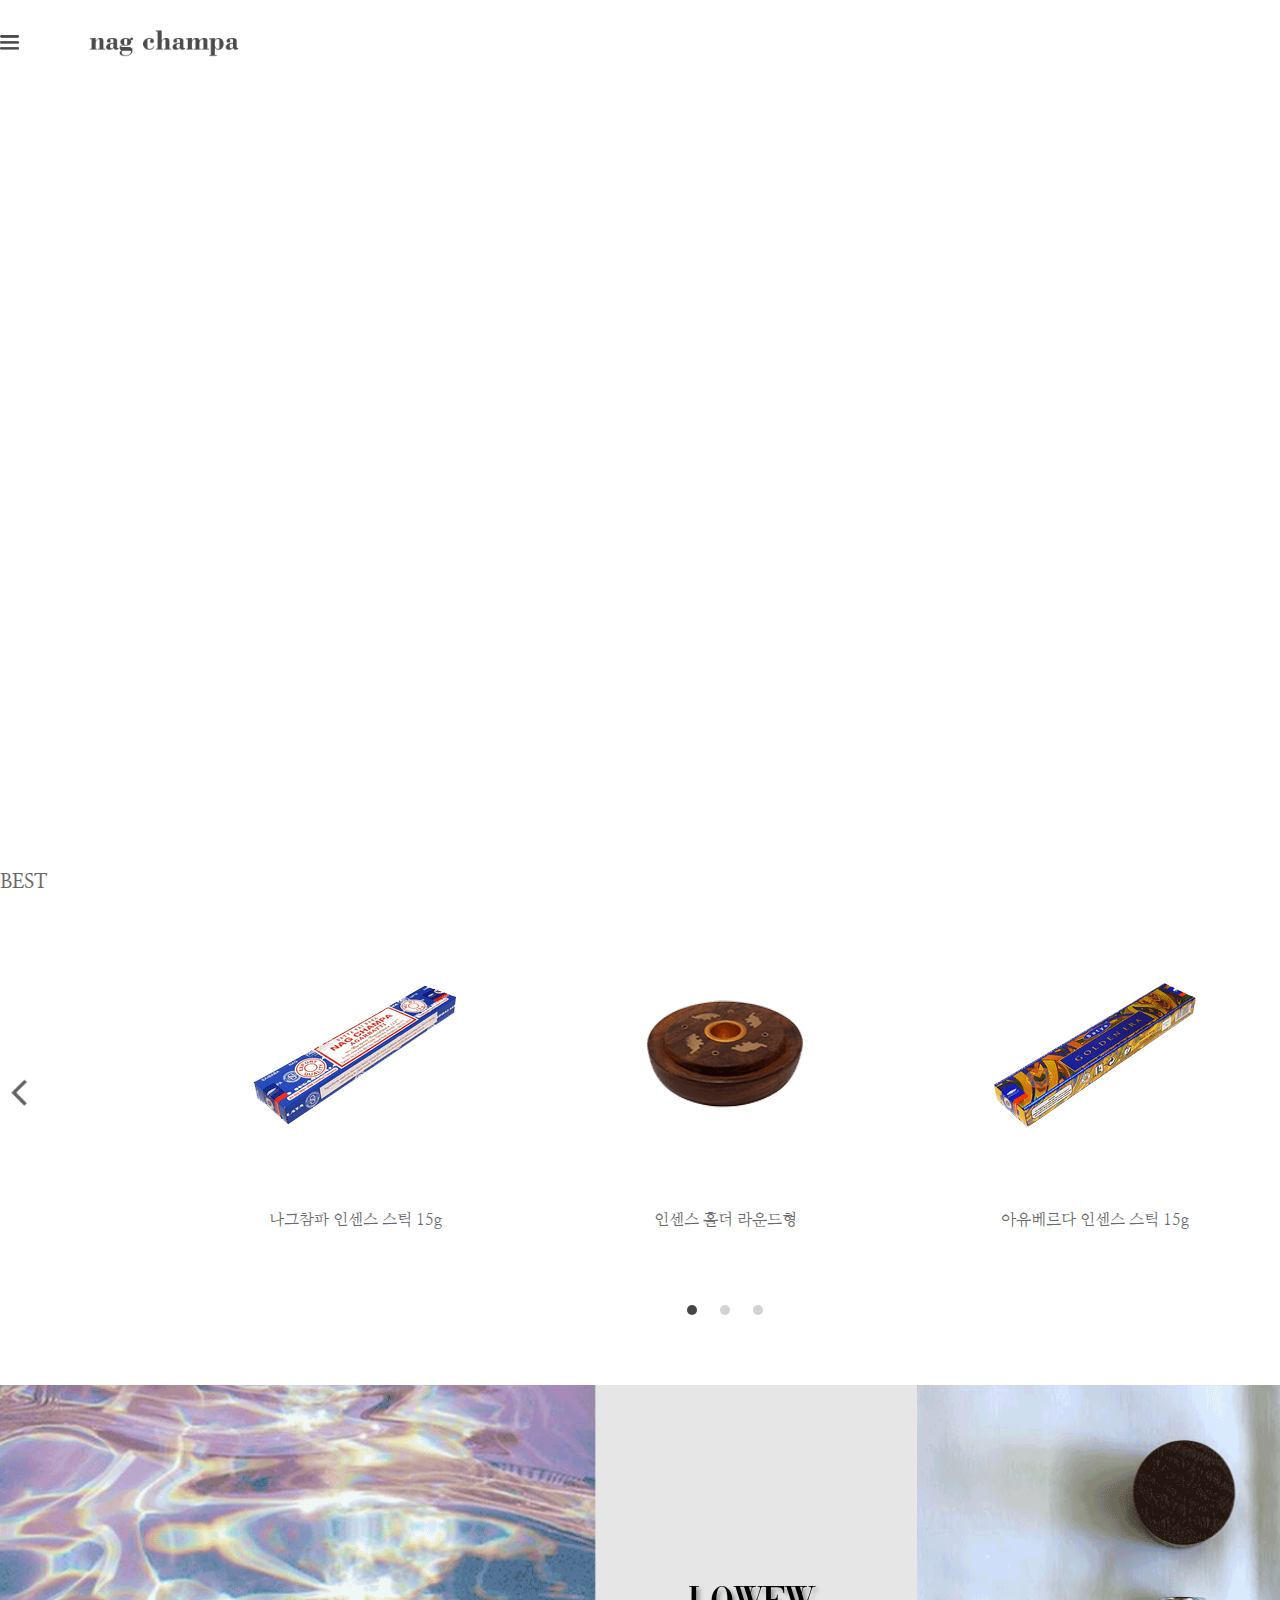
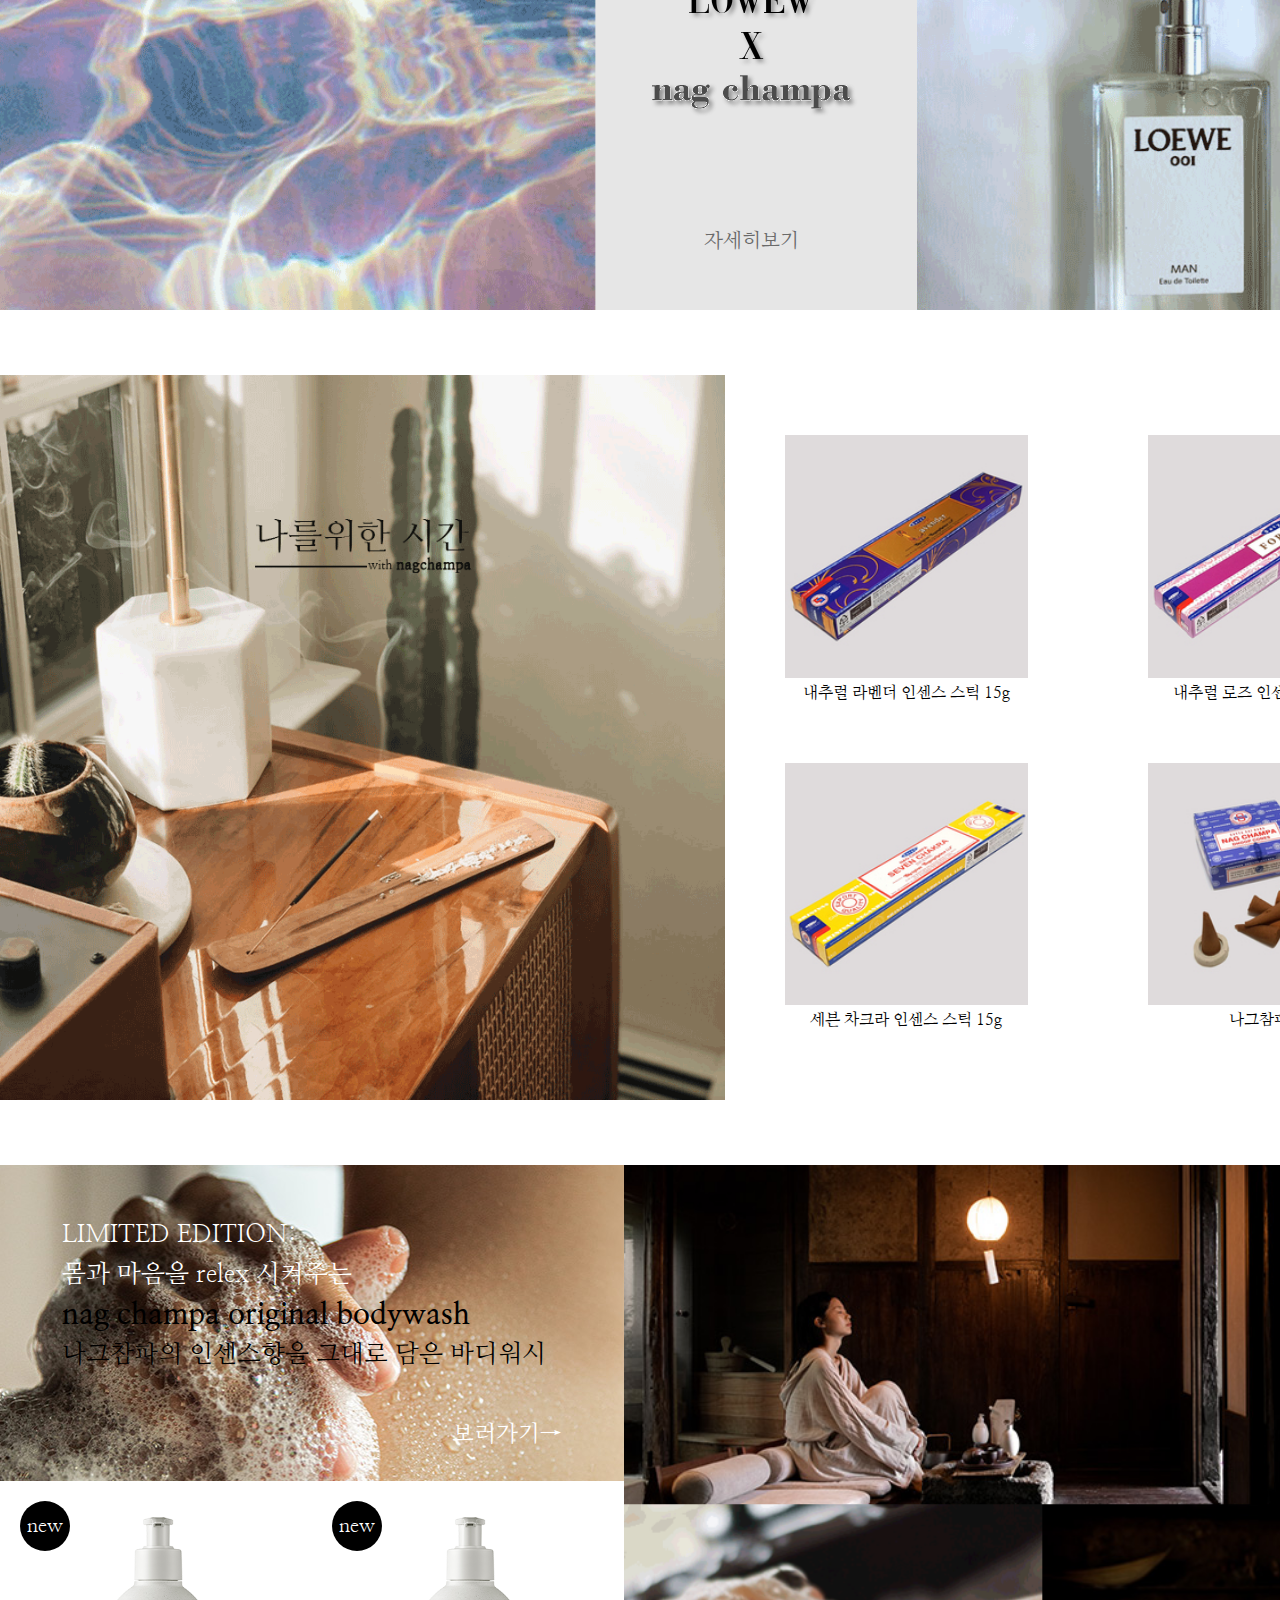
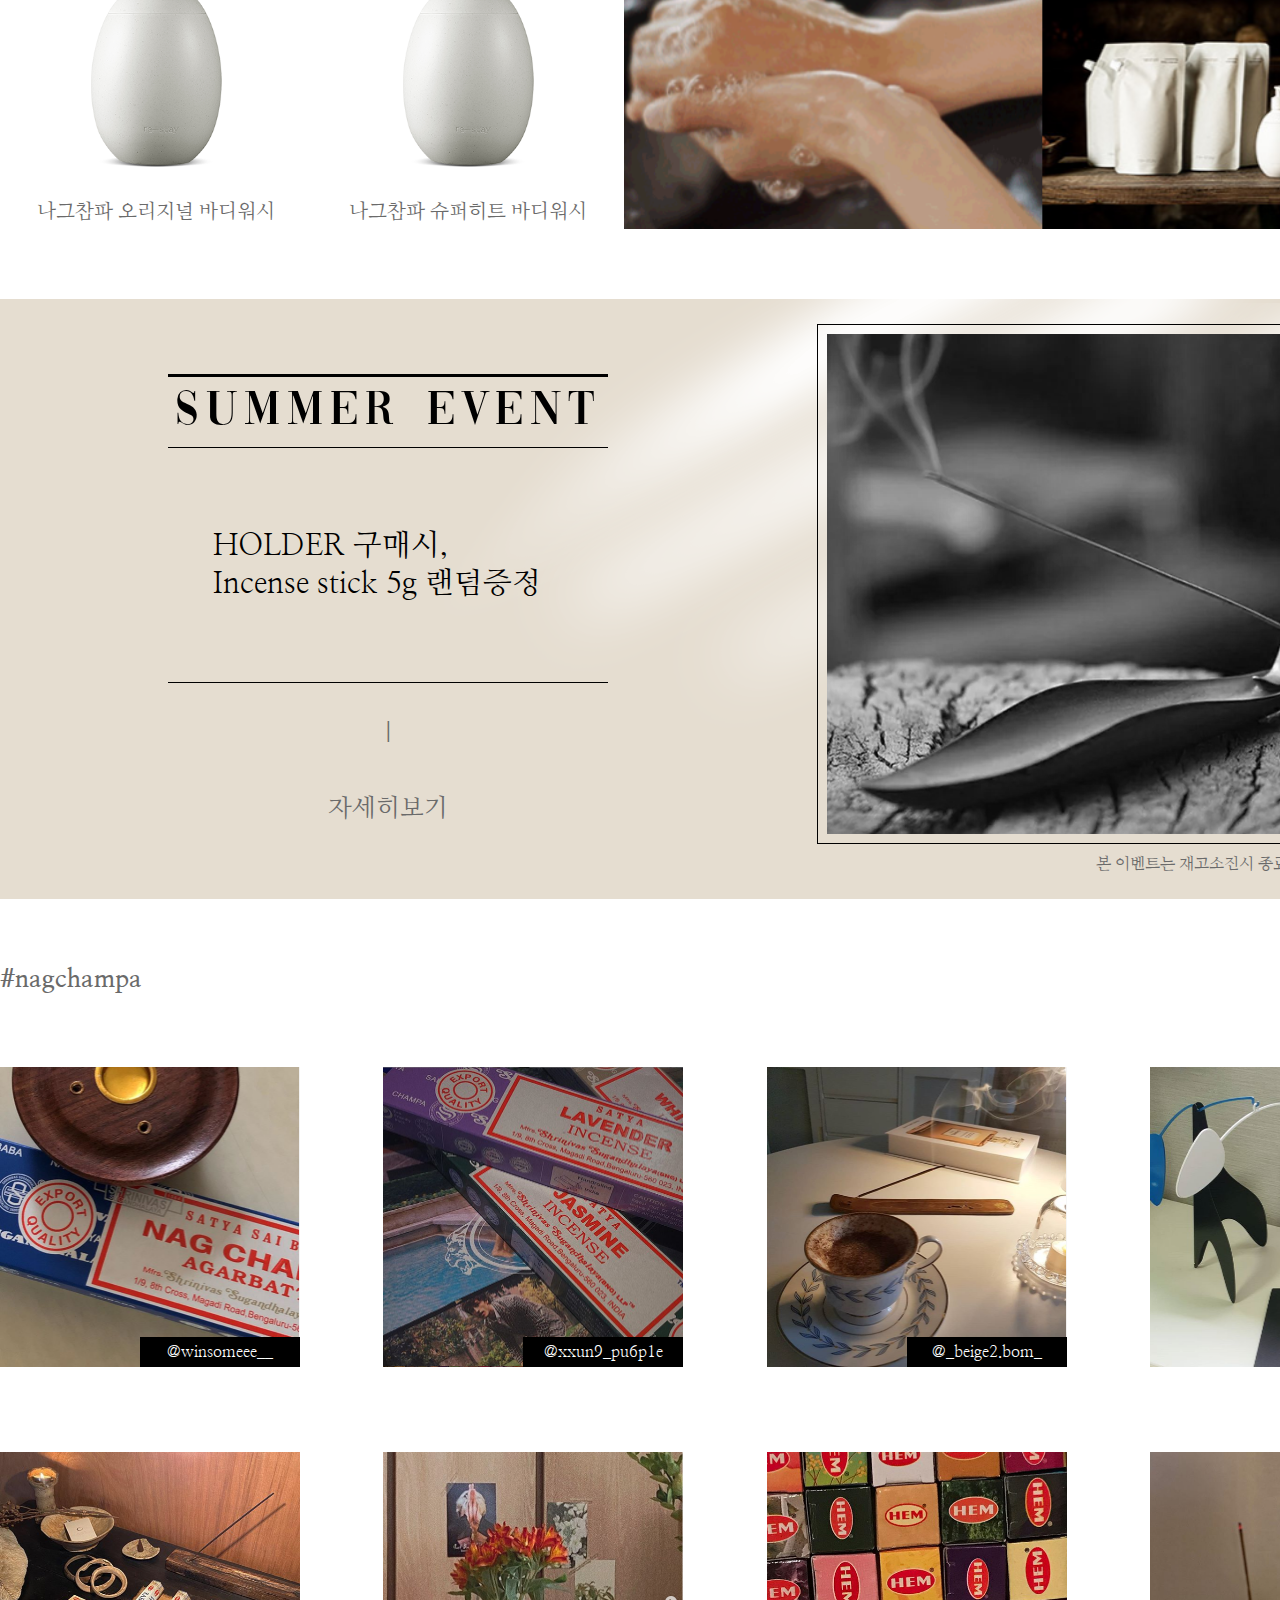
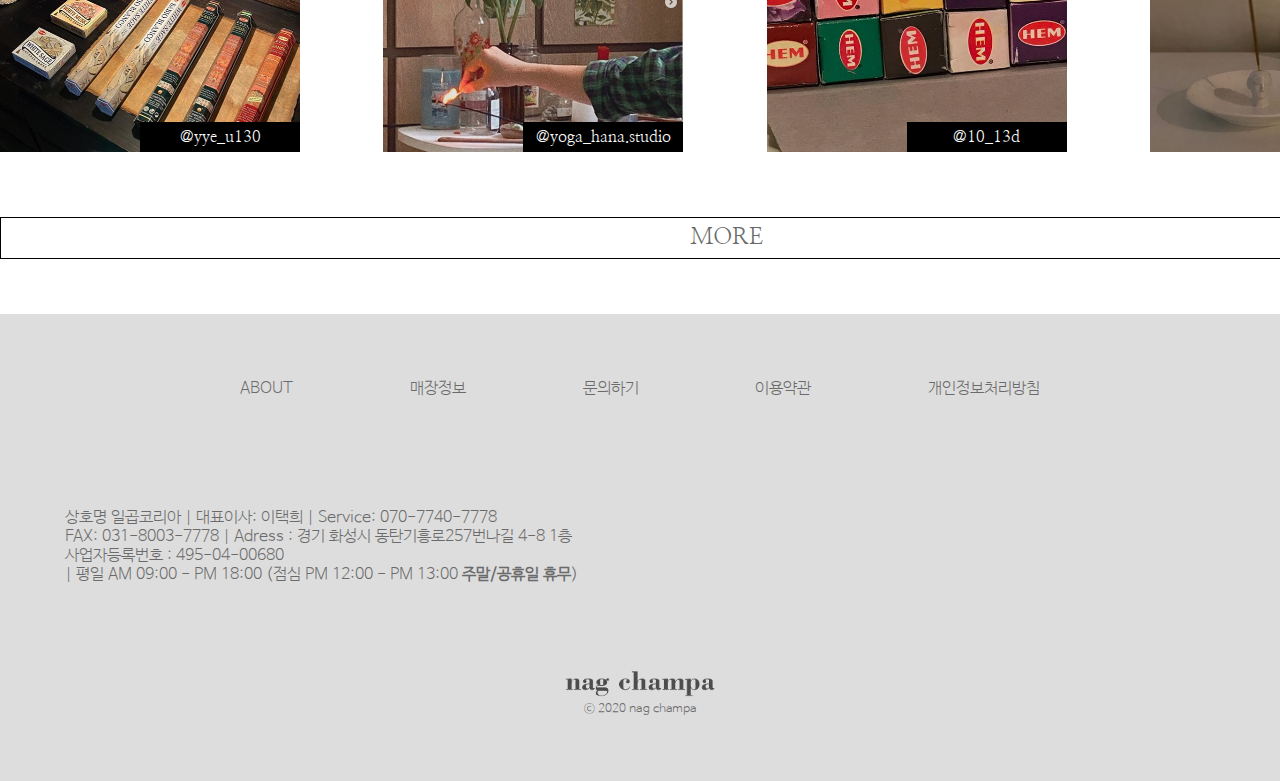
==== commit e8693193: "Update index.html" ====
--- a/index.html
+++ b/index.html
@@ -1,836 +1,814 @@
 <!DOCTYPE html>
 <html lang="en">
+
 <head>
     <meta charset="UTF-8">
     <title>nag champa</title>
     <link rel="stylesheet" href="css/style.css" type="text/css">
     <!--파비콘(favicon)-->
     <link href="img/fbcon.png" type="image/png" rel="shortcut icon">
-   <link href="https://fonts.googleapis.com/css2?family=Nanum+Myeongjo&display=swap" rel="stylesheet">
+    <link href="https://fonts.googleapis.com/css2?family=Nanum+Myeongjo&display=swap" rel="stylesheet">
     <meta name="viewport" content="width=device-width, initial-scale=1, maximum-scale=1, minimum-scale=1">
+
+
+    <script src="js/jquery-3.5.1.js">
+    </script>
+
+    <script src="js/jquery.easing.1.3.js">
+    </script>
+
+    <script>
+        $(function() {
+            
+            
+            //pc버전 sns 마우스 오버 효과
+            $('.photo ul li').hover(function() {
+
+
+                $(this).find('span').addClass('active');
+
+            });
+
+            $('.photo ul li').mouseleave(function() {
+
+                $(this).find('span').removeClass('active');
+
+
+            });
+
+            //tab_menu
+            var menuBg = $('.tab_bg');
+            var bgHeight = $(document).height();
+            var bgWidth = $(window).width();
+            
+            
+            menuBg.css({
+                'width': bgWidth,
+                'height': bgHeight
+            });
+            
+            
+            
+            var menuclick = $('.mo_navi');
+            var menuBox = $('.tab_menu');
+            var menuClose = $('.close_btn');
+            
+       
+            menuclick.click(function() {
+                menuBox.animate({
+                    left: 0
+                }, 700);
+                menuBg.fadeIn(300);
+
+            });
+
+
+            menuClose.click(function() {
+                menuBox.animate({
+                    'left': '-600px'
+                }, 700);
+                menuBg.fadeOut(300);
+
+            });
+            
+            //
+
+
+            //아코디언 메뉴
+
+
+            //.tab_menu>.tab_wrap>nav> ul> li>a객체(주매뉴)를 저장하여라.
+            var btn = $('.tab_menu>.tab_wrap>nav> ul> li>a');
+            //주메뉴에 마우스 클릭 이벤트 설정
+            btn.click(function() {
+                //만약 주메뉴에 class 속성이 active가 아니라면
+                //$(this): 클릭한 주메뉴
+                //attr('class'):class속성, attribute
+                //!=:비교연산자(같지않음)
+                if ($(this).attr('class') != 'active') {
+
+                    //주메뉴의 형제객체(next())는 들어감
+                    btn.next().slideUp();
+
+                    //주메뉴의 active클래스 제거
+                    btn.removeClass('active');
+
+                    //클릭한 주메뉴에만 active클래스 추가
+                    $(this).addClass('active');
+
+                    //클릭한 주메뉴의 형제객체만 내려옴
+                    $(this).next().slideDown();
+                }
+
+                //if릐 조건이 거짓이라면 
+                //주메뉴의 active 클래스가 설정 되어있다면 
+                else {
+
+                    //클릭한 주메뉴의 active클래스 제거
+                    $(this).removeClass('active');
+                    //클릭한 주메뉴의 형제객체 들어감
+                    $(this).next().slideUp();
+                }
+
+            });
+            
+            
+            
+
+
+        });
+    </script>
+</head>
+
+<body>
+   
+    <header>
+        <div class="header_wrap">
+
+
+            <div class="mo_navi">
+                <a href="#">
+                    <img src="img/icon-menu.png" alt="menu">
+                </a>
+            </div>
+
+
+
+            <!--tapmenu-->
+
+
+            <div class="logo">
+                <a href="https://eunyeongee.github.io/nagchampa/">
+                    <img src="img/logo.png" alt="logo">
+                </a>
+            </div>
+
+
+
+
+            <nav>
+                <ul>
+                    <li>
+                        <a href="#">
+                            <div class="join">
+                                <img src="img/icon-join.png" alt="join">
+                            </div>
+                            <p>join</p>
+                        </a>
+                    </li>
+                    <li>
+                        <a href="#">
+                            <div class="cart">
+                                <img src="img/icon-cart.png" alt="cart">
+                            </div>
+                            <p>cart</p>
+                        </a>
+                    </li>
+                </ul>
+            </nav>
+
+
+
+
+
+        </div>
+    </header>
+    
+    <div class="wrap">
+
+        <section>
+
+            <!--main-video-->
+
+
+
+            <section class="video">
+                <iframe width="10" height="720" src="https://www.youtube.com/embed/igsBz1LUrSU" frameborder="0" allow="accelerometer; autoplay; encrypted-media; gyroscope; picture-in-picture" allowfullscreen></iframe>
+                <!--<video controls autoplay muted>
+              <source src="video/video.mp4"/>
+          </video>-->
+            </section>
+
+
+
+            <section class="m_video">
+                <a href="https://www.youtube.com/watch?v=igsBz1LUrSU&feature=emb_title">
+
+                    <div class="txt">
+                        <p>NEW: <br>
+                            BACKFLOW HOLDER</p>
+                        <i>
+                            역으로 흐르는 향
+                        </i>
+
+                    </div>
+
+                </a>
+
+
+            </section>
+            <!--banner1-->
+            <section class="best">
+
+                <article class="best_wrap">
+                    <div class="txt">
+                        BEST
+                    </div>
+                    <div class="product">
+
+
+                        <ul>
+
+                            <li>
+                                <div class="arrow_left">
+                                    <img src="img/arrow-left-icons.png" alt="">
+                                </div>
+                            </li>
+                            <li>
+                                <div class="p1">
+                                    <img src="img/best1.png" alt="나그참파 인센스 스틱 15g">
+                                    <p>나그참파 인센스 스틱 15g</p>
+                                </div>
+                            </li>
+                            <li>
+                                <div class="p2">
+                                    <img src="img/best2.png" alt="인센스 홀더 라운드형">
+                                    <p>인센스 홀더 라운드형</p>
+                                </div>
+                            </li>
+                            <li>
+                                <div class="p3">
+                                    <img src="img/best3.png" alt="아유베르다 인센스 스틱 15g">
+                                    <p>아유베르다 인센스 스틱 15g</p>
+                                </div>
+                            </li>
+                            <li>
+                                <div class="arrow_right">
+                                    <img src="img/arrow-right-icons.png" alt="">
+                                </div>
+                            </li>
+
+                        </ul>
+
+                        <div class="bar">
+                            <ul>
+                                <li>
+
+                                </li>
+                                <li>
+
+                                </li>
+                                <li>
+
+                                </li>
+                            </ul>
+                        </div>
+
+                    </div>
+
+
+                </article>
+
+            </section>
+
+
+            <!--banner2-->
+
+
+
+            <section class="lowew">
+
+                <div class="lowew_wrap">
+                    <div class="txt">
+
+                        <p class="lowew_txt">LOWEW</p>
+                        <p class="x">
+                            X
+                        </p>
+                        <p class="nagchampa_txt">
+                            <img src="img/logo.png" alt="nagchampa logo">
+                        </p>
+
+                    </div>
+                    <div class="look">
+                        <a href="#">자세히보기</a>
+                    </div>
+                </div>
+
+            </section>
+            <div class="m_look_btn">
+                <a href="#">보러가기</a>
+            </div>
+
+
+
+            <!--banner3-->
+
+            <section class="main">
+                <article class="visual">
+                    <div class="area">
+                        <img src="img/my-place.png" alt="myplace">
+
+
+                    </div>
+
+                    <div class="over">
+                        <div class="txt">
+
+                            <ul>
+                                <li>
+                                    <h1>NEW:<br>나른한 주말오후의 향</h1>
+
+                                </li>
+                                <li>
+                                    <a href="#">
+                                        <p>자세히 보기</p>
+                                    </a>
+                                </li>
+                            </ul>
+
+
+                        </div>
+                    </div>
+
+
+                </article>
+
+                <div class="m_look_btn">
+                    <a href="#">자세히보기</a>
+                </div>
+                <article class="new">
+
+
+                    <ul class="clearboth">
+                        <li>
+                            <div class="n1">
+
+                                <i>
+                                    <img src="img/product1.jpg" alt="내추럴 라벤더 인센스 스틱 15g">
+                                </i>
+
+
+                                <p>내추럴 라벤더 인센스 스틱 15g</p>
+                            </div>
+                        </li>
+                        <li>
+                            <div class="n2">
+
+                                <i>
+                                    <img src="img/product2.jpg" alt="내추럴 로즈 인센스 스틱 15g">
+                                </i>
+
+
+                                <p>내추럴 로즈 인센스 스틱 15g</p>
+                            </div>
+                        </li>
+                        <li>
+                            <div class="n3">
+                                <i>
+                                    <img src="img/product3.jpg" alt="세븐 차크라 인센스 스틱 15g">
+                                </i>
+
+
+                                <p>세븐 차크라 인센스 스틱 15g</p>
+                            </div>
+
+                        </li>
+                        <li>
+                            <div class="n4">
+                                <i>
+                                    <img src="img/product4.jpg" alt="나그참파 콘">
+                                </i>
+
+                                <p>나그참파 콘</p>
+                            </div>
+                        </li>
+                    </ul>
+
+
+
+
+                </article>
+
+
+
+            </section>
+
+
+
+
+
+            <!--banner4-->
+
+
+
+
+
+            <section class="bodywash">
+                <div class="limited">
+                    <div class="org">
+                        <div class="txt">
+
+                            <div class="txt_wrap">
+                                <p class="txt1"> LIMITED EDITION: <br>
+                                    몸과 마음을 relex 시켜주는
+                                </p>
+                                <p class="org_bodywash">
+                                    nag champa original bodywash
+                                </p>
+                                <p class="kor">
+                                    나그참파의 인센스향을 그대로 담은 바디워시
+                                </p>
+                                <div class="more">
+                                    <a href="#">
+                                        보러가기→
+                                    </a>
+                                </div>
+                            </div>
+
+
+                        </div>
+
+                        <div class="wash">
+                            <ul>
+                                <li>
+                                    <div class="p1">
+                                        <img src="img/bodywash.png" alt="나그참파 오리지널 바디워시">
+
+                                        <p>나그참파 오리지널 바디워시</p>
+
+                                        <div class="new">
+                                            <p>new</p>
+                                        </div>
+
+                                    </div>
+
+
+                                </li>
+                                <li>
+                                    <div class="p2">
+                                        <img src="img/bodywash.png" alt="나그참파 슈퍼히트 바디워시">
+
+                                        <p>나그참파 슈퍼히트 바디워시</p>
+
+                                        <div class="new">
+                                            <p>new</p>
+
+                                        </div>
+
+                                    </div>
+
+                                </li>
+                            </ul>
+                        </div>
+
+                    </div>
+                    <div class="m_look_btn">
+                        <a href="#">자세히보기</a>
+                    </div>
+
+
+                    <div class="place">
+                        <img src="img/relex.PNG" alt="relex">
+
+                    </div>
+                </div>
+            </section>
+
+
+            <!--banner5-->
+
+            <section class="event">
+                <div class="e_wrap">
+                    <div class="txt">
+                        <div class="title">
+                            <p>SUMMER EVENT</p>
+                        </div>
+                        <div class="con">
+                            <span>HOLDER 구매시,<br>
+                                Incense stick 5g 랜덤증정</span>
+                        </div>
+                        <div class="bar">
+                            <p>|</p>
+                        </div>
+                        <div class="more">
+                            <a href="#">
+                                자세히보기
+                            </a>
+                        </div>
+
+                    </div>
+                    <div class="frame">
+                        <div class="box">
+                            <div class="b_img">
+                            </div>
+                        </div>
+                        <p>본 이벤트는 재고소진시 종료됩니다.</p>
+                    </div>
+                </div>
+
+            </section>
+            <div class="m_look_btn">
+                <a href="#">자세히보기</a>
+            </div>
+
+
+
+
+            <!--banner6--->
+
+
+
+
+
+            <section class="review">
+                <article class="r_wrap">
+                    <div class="r_txt">
+                        #nagchampa
+                    </div>
+                    <div class="photo">
+                        <ul class="p1">
+                            <li>
+                                <a href="#">
+                                    <span>
+                                        <p>@winsomeee__</p>
+                                    </span>
+                                </a>
+                            </li>
+                            <li>
+                                <a href="#">
+                                    <span>
+                                        <p>@xxun9_pu6p1e</p>
+                                    </span>
+                                </a>
+                            </li>
+                            <li>
+                                <a href="#">
+                                    <span>
+                                        <p>@_beige2.bom_</p>
+                                    </span>
+                                </a>
+                            </li>
+                            <li>
+                                <a href="#">
+                                    <span>
+                                        <p>@nouvelmod</p>
+                                    </span>
+                                </a>
+                            </li>
+
+
+                        </ul>
+                        <ul class="p2">
+                            <li>
+                                <a href="#">
+                                    <span>
+                                        <p>@yye_u130</p>
+                                    </span>
+                                </a>
+                            </li>
+                            <li>
+                                <a href="#">
+                                    <span>
+                                        <p>@yoga_hana.studio</p>
+                                    </span>
+                                </a>
+                            </li>
+                            <li>
+                                <a href="#">
+                                    <span>
+                                        <p>@10_13d</p>
+                                    </span>
+                                </a>
+                            </li>
+                            <li>
+                                <a href="#">
+                                    <span>
+                                        <p>@hanjieun___</p>
+                                    </span>
+                                </a>
+                            </li>
+                        </ul>
+                        <div class="m_look_btn">
+                            <a href="#">MORE</a>
+                        </div>
+                        <div class="more">
+                            <a href="#">
+                                MORE
+                            </a>
+                        </div>
+
+                    </div>
+
+                </article>
+
+            </section>
+
+        </section>
+
+
+
+
+        <!--footer-->
+
+
+
+
+
+    </div>
+
+
+
+    <!--wrap end-->
+
+
+
+    <!--tap menu-->
+
+
+
+    <div class="tab_menu">
+        <div class="tab_wrap">
+            <div class="close_btn">
+                <a href="#">
+                    <img src="img/600px-close_.png" alt="close">
+                </a>
+            </div>
+
+
+            <div class="tab_logo">
+                <a href="index.html">
+                    <img src="img/logo.png" alt="logo">
+                </a>
+
+            </div>
+
+
+
+            <div class="search">
+                <input type="text" placeholder="당신의 향을 입력해주세요.">
+                <button>
+                    <img src="img/icon-search.png" alt="search">
+                </button>
+            </div>
+
+
+            <nav>
+                <ul>
+                    <li>
+                        <a href="#">
+                            INCENSE
+                            <p></p>
+
+                        </a>
+
+
+                        <ul class="sub">
+                            <li>
+                                10g
+                            </li>
+                            <li>
+                                15g
+                            </li>
+                            <li>
+                                40g
+                            </li>
+                            <li>
+                                100g
+                            </li>
+                        </ul>
+                    </li>
+
+
+                    <li>
+                        <a href="#">
+                            SOAP
+                            <p></p>
+                        </a>
+
+                    </li>
+                    <li>
+                        <a href="#">
+                            HOLDER
+                            <p></p>
+                        </a>
+
+                        <ul class="sub">
+                            <li>
+                                박스형
+                            </li>
+                            <li>
+                                라운드형
+                            </li>
+                            <li>
+                                요트형
+                            </li>
+                        </ul>
+                    </li>
+                    <li>
+                        <a href="#">
+                            MATCH
+                            <p></p>
+                        </a>
+
+                    </li>
+                </ul>
+            </nav>
+        </div>
+    </div>
     
     
-    <script src="js/jquery-3.5.1.js">
-    </script>
     
-    <script src="js/jquery.easing.1.3.js">
-    </script>
+    <!--tab_bg-->
+   <div class="tab_bg">
+        
+    </div>
+
+
+
+    <!--tap menu-->
+
+    <footer>
+        <article class="f_wrap">
+            <div class="f1">
+                <ul>
+                    <li>
+                        <a href="#">
+                            ABOUT
+                        </a>
+                    </li>
+                    <li>
+                        <a href="#">
+                            매장정보
+                        </a>
+                    </li>
+                    <li>
+                        <a href="#">
+                            문의하기
+                        </a>
+                    </li>
+                    <li>
+                        <a href="#">
+                            이용약관
+                        </a>
+                    </li>
+                    <li>
+                        <a href="#">
+                            개인정보처리방침
+                        </a>
+                    </li>
+                </ul>
+
+            </div>
+            <div class="f2">
+                <p>
+                    상호명 일곱코리아 | 대표이사: 이택희 | Service: 070-7740-7778 <br>
+                    FAX: 031-8003-7778 | Adress : 경기 화성시 동탄기흥로257번나길 4-8 1층
+                </p>
+            </div>
+            <div class="f3">
+                <p>
+                    사업자등록번호 : 495-04-00680 <br>
+                    | 평일 AM 09:00 - PM 18:00 (점심 PM 12:00 - PM 13:00 <b>주말/공휴일 휴무</b>)
+                </p>
+                <div class="sns">
+                    <ul>
+                        <li>
+                            <a href="#">
+                                <img src="img/facebook.png" alt="facebook">
+                            </a>
+                        </li>
+                        <li>
+                            <a href="#">
+                                <img src="img/naver.png" alt="naver">
+                            </a>
+                        </li>
+                        <li>
+                            <a href="#">
+                                <img src="img/insta.png" alt="instagram">
+                            </a>
+                        </li>
+                        <li>
+                            <a href="#">
+                                <img src="img/youtube.png" alt="youtube">
+                            </a>
+                        </li>
+                    </ul>
+                </div>
+            </div>
+            <div class="f_logo">
+                <img src="img/logo.png" alt="f_logo">
+            </div>
+            <div class="copy">
+                <p>ⓒ 2020 nag champa</p>
+            </div>
+
+        </article>
+
+    </footer>
     
-    <script>
-    $(function(){
-        //pc버전 sns 마우스 오버 효과
-        $('.photo ul li').hover(function(){
-            
-            
-            $(this).find('span').addClass('active');
-            
-        });
-            
-         $('.photo ul li').mouseleave(function(){
-                 
-             $(this).find('span').removeClass('active');
-             
-             
-        });
-        
-        //tab_menu
-        
-        $('.mo_navi').click(function(){
-            $('.tab_menu').animate({left:0},700,"easeOutBack");
-            
-        });
-        
-        
-        $('.close_btn').click(function(){
-            $('.tab_menu').animate({'left':'-600px'},700,"easeOutBack");
-            
-        });
-        
-        
-        //아코디언 메뉴
-        
-        
-        //.tab_menu>.tab_wrap>nav> ul> li>a객체(주매뉴)를 저장하여라.
-        var btn=$('.tab_menu>.tab_wrap>nav> ul> li>a');
-        //주메뉴에 마우스 클릭 이벤트 설정
-        btn.click(function(){
-           //만약 주메뉴에 class 속성이 active가 아니라면
-            //$(this): 클릭한 주메뉴
-            //attr('class'):class속성, attribute
-            //!=:비교연산자(같지않음)
-            if($(this).attr('class')!='active'){
-                
-                //주메뉴의 형제객체(next())는 들어감
-                btn.next().slideUp();
-                
-                //주메뉴의 active클래스 제거
-                btn.removeClass('active');
-                
-                //클릭한 주메뉴에만 active클래스 추가
-                $(this).addClass('active');
-                
-                //클릭한 주메뉴의 형제객체만 내려옴
-                $(this).next().slideDown();
-            }
-            
-            //if릐 조건이 거짓이라면 
-            //주메뉴의 active 클래스가 설정 되어있다면 
-            else{
-                
-                //클릭한 주메뉴의 active클래스 제거
-                $(this).removeClass('active');
-                //클릭한 주메뉴의 형제객체 들어감
-                $(this).next().slideUp();
-            }
-            
-        })
-           
-        
-        });
-        
-    </script>
-</head>
-<body>
-  <div class="wrap">
-       <header>
-           <div class="header_wrap">
-
-
-               <div class="mo_navi">
-                   <a href="#">
-                       <img src="img/icon-menu.png" alt="menu">
-                   </a>
-               </div>
-
-
-
-              <!--tapmenu-->
-
-
-               <div class="logo">
-                   <a href="https://eunyeongee.github.io/nagchampa/">
-                       <img src="img/logo.png" alt="logo">
-                   </a>
-               </div>
-               
-               
-               
-               
-               <nav>
-                   <ul>
-                       <li>
-                           <a href="#">
-                               <div class="join">
-                                   <img src="img/icon-join.png" alt="join">
-                               </div>
-                               <p>join</p>
-                           </a>
-                       </li>
-                       <li>
-                           <a href="#">
-                               <div class="cart">
-                                   <img src="img/icon-cart.png" alt="cart">
-                               </div>
-                               <p>cart</p>
-                           </a>
-                       </li>
-                   </ul>
-               </nav>
-               
-               
-               
-               
-               
-           </div>
-       </header>
-   <section>
-      
-      <!--main-video-->
-      
-      
-      
-       <section class="video">
-          <iframe width="10" height="720" src="https://www.youtube.com/embed/igsBz1LUrSU" frameborder="0" allow="accelerometer; autoplay; encrypted-media; gyroscope; picture-in-picture" allowfullscreen></iframe>
-           <!--<video controls autoplay muted>
-              <source src="video/video.mp4"/>
-          </video>-->
-       </section>
-       
-       
-       
-       <section class="m_video">
-           <a href="https://www.youtube.com/watch?v=igsBz1LUrSU&feature=emb_title">
-              
-               <div class="txt">
-                   <p>NEW: <br>
-                   BACKFLOW HOLDER</p>
-               <i>
-                   역으로 흐르는 향
-               </i>
-                   
-               </div>
-               
-           </a>
-           
-           
-       </section>
-       <!--banner1-->
-       <section class="best">
-          
-           <article class="best_wrap">
-               <div class="txt">
-                   BEST
-               </div>
-               <div class="product">
-
-                  
-                   <ul>
-
-                       <li>
-                           <div class="arrow_left">
-                               <img src="img/arrow-left-icons.png" alt="">
-                           </div>
-                       </li>
-                       <li>
-                           <div class="p1">
-                               <img src="img/best1.png" alt="나그참파 인센스 스틱 15g">
-                               <p>나그참파 인센스 스틱 15g</p>
-                           </div>
-                       </li>
-                       <li>
-                           <div class="p2">
-                               <img src="img/best2.png" alt="인센스 홀더 라운드형">
-                               <p>인센스 홀더 라운드형</p>
-                           </div>
-                       </li>
-                       <li>
-                           <div class="p3">
-                               <img src="img/best3.png" alt="아유베르다 인센스 스틱 15g">
-                               <p>아유베르다 인센스 스틱 15g</p>
-                           </div>
-                       </li>
-                       <li>
-                           <div class="arrow_right">
-                               <img src="img/arrow-right-icons.png" alt="">
-                           </div>
-                       </li>
-
-                   </ul>
-
-                     <div class="bar">
-                   <ul>
-                       <li>
-
-                       </li>
-                       <li>
-
-                       </li>
-                       <li>
-
-                       </li>
-                   </ul>
-               </div>
-               
-               </div>
-             
-
-           </article>
-
-       </section>
-       
-       
-       <!--banner2-->
-       
-       
-       
-       <section class="lowew">
-           
-           <div class="lowew_wrap">
-               <div class="txt">
-                 
-                  <p class="lowew_txt">LOWEW</p>
-                  <p class="x">
-                      X
-                  </p>
-                  <p class="nagchampa_txt">
-                      <img src="img/logo.png" alt="nagchampa logo">
-                  </p>
-                   
-               </div>
-               <div class="look">
-                   <a href="#">자세히보기</a>
-               </div>
-           </div>
-           
-       </section>
-       <div class="m_look_btn">
-               <a href="#">보러가기</a>
-           </div>
-       
-       
-       
-       <!--banner3-->
-       
-       <section class="main">
-           <article class="visual">
-               <div class="area">
-                   <img src="img/my-place.png" alt="myplace">
-                   
-                  
-               </div>
-               
-               <div class="over">
-                       <div class="txt">
-
-                           <ul>
-                               <li>
-                                   <h1>NEW:<br>나른한 주말오후의 향</h1>
-
-                               </li>
-                               <li>
-                                   <a href="#">
-                                       <p>자세히 보기</p>
-                                   </a>
-                               </li>
-                           </ul>
-                           
-
-                       </div>
-                </div>
-               
-               
-               </article>
-               
-                <div class="m_look_btn">
-               <a href="#">자세히보기</a>
-           </div>
-               <article class="new">
-
-                  
-                   <ul>
-                       <li>
-                           <div class="n1">
-                                    
-                               <i>
-                               <img src="img/product1.jpg" alt="내추럴 라벤더 인센스 스틱 15g">
-                               </i>
-
-
-                               <p>내추럴 라벤더 인센스 스틱 15g</p>
-                           </div>
-                       </li>
-                       <li>
-                           <div class="n2">
-                               
-                               <i>
-                               <img src="img/product2.jpg" alt="내추럴 로즈 인센스 스틱 15g">
-                               </i>
-
-
-                               <p>내추럴 로즈 인센스 스틱 15g</p>
-                           </div>
-                       </li>
-                       <li>
-                           <div class="n3">
-                                <i>
-                               <img src="img/product3.jpg" alt="세븐 차크라 인센스 스틱 15g">
-                                </i>
-
-
-                               <p>세븐 차크라 인센스 스틱 15g</p>
-                           </div>
-
-                       </li>
-                       <li>
-                           <div class="n4">
-                               <i>
-                               <img src="img/product4.jpg" alt="나그참파 콘">
-                               </i>
-
-                               <p>나그참파 콘</p>
-                           </div>
-                       </li>
-                   </ul>
-
-
-               
-
-               </article>
-
-           
-           
-       </section>
-       
-       
-       
-       
-       
-       <!--banner4-->
-       
-       
-       
-       
-       
-       <section class="bodywash">
-           <div class="limited">
-               <div class="org">
-                   <div class="txt">
-
-                        <div class="txt_wrap">
-                            <p class="txt1"> LIMITED EDITION: <br>
-                                몸과 마음을 relex 시켜주는
-                            </p>
-                            <p class="org_bodywash">
-                                nag champa original bodywash
-                            </p>
-                            <p class="kor">
-                                나그참파의 인센스향을 그대로 담은 바디워시
-                            </p>
-                            <div class="more">
-                                <a href="#">
-                                보러가기→
-                            </a>
-                            </div>
-                        </div>
-                        
-
-                   </div>
-                   
-                   <div class="wash">
-                       <ul>
-                           <li>
-                               <div class="p1">
-                                   <img src="img/bodywash.png" alt="나그참파 오리지널 바디워시">
-
-                                   <p>나그참파 오리지널 바디워시</p>
-                                   
-                                   <div class="new">
-                                   <p>new</p>
-                               </div>
-                               
-                               </div>
-                              
-
-                           </li>
-                           <li>
-                               <div class="p2">
-                                   <img src="img/bodywash.png" alt="나그참파 슈퍼히트 바디워시">
-
-                                   <p>나그참파 슈퍼히트 바디워시</p>
-                                   
-                                    <div class="new">
-                                   <p>new</p>
-                                   
-                               </div>
-
-                               </div>
-                              
-                           </li>
-                       </ul>
-                   </div>
-
-               </div>
-                <div class="m_look_btn">
-               <a href="#">자세히보기</a>
-           </div>
-
-
-               <div class="place">
-                   <img src="img/relex.PNG" alt="relex">
-
-               </div>
-           </div>
-       </section>
-       
-       
-       <!--banner5-->
-       
-       <section class="event">
-           <div class="e_wrap">
-               <div class="txt">
-                   <div class="title">
-                       <p>SUMMER EVENT</p>
-                   </div>
-                   <div class="con">
-                       <span>HOLDER 구매시,<br>
-                       Incense stick 5g 랜덤증정</span>
-                   </div>
-                    <div class="bar">
-                        <p>|</p>
-                    </div>
-                    <div class="more">
-                        <a href="#">
-                            자세히보기
-                        </a>
-                    </div>
-                    
-               </div>
-               <div class="frame">
-               <div class="box">
-                   <div class="b_img">
-                   </div>
-               </div>
-               <p>본 이벤트는 재고소진시 종료됩니다.</p>
-               </div>
-           </div>
-           
-       </section>
-        <div class="m_look_btn">
-               <a href="#">자세히보기</a>
-           </div>
-       
-       
-       
-       
-       <!--banner6--->
-       
-        
-        
-       
-       
-       <section class="review">
-           <article class="r_wrap">
-               <div class="r_txt">
-                   #nagchampa
-               </div>
-               <div class="photo">
-                  <ul class="p1">
-                      <li>
-                          <a href="#">
-                              <span>
-                              <p>@winsomeee__</p>
-                              </span>
-                          </a>
-                      </li>
-                      <li>
-                          <a href="#">
-                              <span>
-                              <p>@xxun9_pu6p1e</p>
-                              </span>
-                          </a>
-                      </li>
-                      <li>
-                          <a href="#">
-                              <span>
-                              <p>@_beige2.bom_</p>
-                              </span>
-                          </a>
-                      </li>
-                      <li>
-                          <a href="#">
-                              <span>
-                              <p>@nouvelmod</p>
-                              </span>
-                          </a>
-                      </li>
-                      
-                      
-                  </ul>
-                  <ul class="p2">
-                      <li>
-                          <a href="#">
-                              <span>
-                              <p>@yye_u130</p>
-                              </span>
-                          </a>
-                      </li>
-                      <li>
-                          <a href="#">
-                              <span>
-                              <p>@yoga_hana.studio</p>
-                              </span>
-                          </a>
-                      </li>
-                      <li>
-                          <a href="#">
-                              <span>
-                              <p>@10_13d</p>
-                              </span>
-                          </a>
-                      </li>
-                      <li>
-                          <a href="#">
-                              <span>
-                              <p>@hanjieun___</p>
-                              </span>
-                          </a>
-                      </li>
-                  </ul>
-                  <div class="m_look_btn">
-               <a href="#">MORE</a>
-           </div>
-                  <div class="more">
-                      <a href="#">
-                          MORE
-                      </a>
-                  </div>
-                   
-               </div>
-               
-           </article>
-           
-       </section>
-        
-   </section>
-   
-   
-   
-   
-   <!--footer-->
-   
-   
-   
-   
-   
-  </div>
-  
-   
-    
-<!--wrap end-->
-  
-  
-  
-<!--tap menu-->
-
-
-
-               <div class="tab_menu">
-                   <div class="tab_wrap">
-                       <div class="close_btn">
-                           <a href="#">
-                               <img src="img/600px-close_.png" alt="close">
-                           </a>
-                       </div>
-
-
-                       <div class="tab_logo">
-                           <a href="index.html">
-                               <img src="img/logo.png" alt="logo">
-                           </a>
-
-                       </div>
-
-
-
-                       <div class="search">
-                           <input type="text" placeholder="당신의 향을 입력해주세요.">
-                           <button>
-                               <img src="img/icon-search.png" alt="search">
-                           </button>
-                       </div>
-
-
-                       <nav>
-                           <ul>
-                               <li>
-                                   <a href="#">
-                                       INCENSE
-                                       <p></p>
-
-                                   </a>
-                                   
-
-                                   <ul class="sub">
-                                       <li>
-                                           10g
-                                       </li>
-                                       <li>
-                                           15g
-                                       </li>
-                                       <li>
-                                           40g
-                                       </li>
-                                       <li>
-                                           100g
-                                       </li>
-                                   </ul>
-                               </li>
-                               
-                               
-                               <li>
-                                   <a href="#">
-                                       SOAP
-                                       <p></p>
-                                   </a>
-                                   
-                               </li>
-                               <li>
-                                   <a href="#">
-                                       HOLDER
-                                       <p></p>
-                                   </a>
-                                   
-                                   <ul class="sub">
-                                       <li>
-                                           박스형
-                                       </li>
-                                       <li>
-                                           라운드형
-                                       </li>
-                                       <li>
-                                           요트형
-                                       </li>
-                                   </ul>
-                               </li>
-                               <li>
-                                   <a href="#">
-                                       MATCH
-                                       <p></p>
-                                   </a>
-                                   
-                               </li>
-                           </ul>
-                       </nav>
-                   </div>
-               </div>
-
-
-
-               <!--tap menu-->
-  
-  <footer>
-      <article class="f_wrap">
-          <div class="f1">
-              <ul>
-                  <li>
-                      <a href="#">
-                          ABOUT
-                      </a>
-                  </li>
-                  <li>
-                      <a href="#">
-                          매장정보
-                      </a>
-                  </li>
-                  <li>
-                      <a href="#">
-                          문의하기
-                      </a>
-                  </li>
-                  <li>
-                      <a href="#">
-                          이용약관
-                      </a>
-                  </li>
-                  <li>
-                      <a href="#">
-                          개인정보처리방침
-                      </a>
-                  </li>
-              </ul>
-              
-          </div>
-          <div class="f2">
-             <p>
-              상호명 일곱코리아 | 대표이사: 이택희 | Service: 070-7740-7778 <br> 
-              FAX: 031-8003-7778 | Adress : 경기 화성시 동탄기흥로257번나길 4-8 1층 
-              </p>
-          </div>
-          <div class="f3">
-            <p>
-             사업자등록번호 : 495-04-00680 <br>
-             | 평일 AM 09:00 - PM 18:00 (점심 PM 12:00 - PM 13:00 <b>주말/공휴일 휴무</b>)
-             </p>
-             <div class="sns">
-                 <ul>
-                     <li>
-                         <a href="#">
-                             <img src="img/facebook.png" alt="facebook">
-                         </a>
-                     </li>
-                     <li>
-                         <a href="#">
-                             <img src="img/naver.png"
-                             alt="naver">
-                         </a>
-                     </li>
-                     <li>
-                         <a href="#">
-                             <img src="img/insta.png" alt="instagram">
-                         </a>
-                     </li>
-                     <li>
-                         <a href="#">
-                             <img src="img/youtube.png" alt="youtube">
-                         </a>
-                     </li>
-                 </ul>
-             </div>
-          </div>
-          <div class="f_logo">
-              <img src="img/logo.png" alt="f_logo">
-          </div>
-          <div class="copy">
-              <p>ⓒ 2020 nag champa</p>
-          </div>
-          
-      </article>
-       
-   </footer>
-    
+
+
 </body>
+
 </html>
-
-
-
-
-
-
-
-
-
-
-
-
-
-
-
-
-
-
-
-
-
-
-
-
-
-
-
-
-
-
-
-
-
-
-
-
-
-
-
-
-
-
-
-
-
-
-
-
-
-
-
-
-
-
-
-
-
-
-
-
-
-
-
-
--- a/css/style.css
+++ b/css/style.css
@@ -44,6 +44,8 @@
     color:#6a6a6a;
     
 }
+
+.clearboth{ content: ""; display:block; clear:both;}
 
 body {
      color:#6a6a6a;
@@ -64,6 +66,7 @@
 html,body {
     width:100%;
     height:100%;
+    position:relative;
 }
 
    @keyframes ceNter{
@@ -253,7 +256,9 @@
       font-weight: bold;
       font-size:5vw;
      box-sizing:border-box;
-    }
+        
+    }
+    
     .best .best_wrap .product .arrow_left
     {   display:none;
         width:35px;
@@ -1113,19 +1118,15 @@
         height:25px;
     }
     
+    .tab_bg{
+        
+        position:absolute;
+        width:100%;
+        height:100%;
+        background:rgba(0,0,0,0.3);
+    }
+    
 }
-
-
-
-
-
-
-
-/*태블릿*/
-@media screen and (min-width:640px) and (max-width:1024px) {
-    
-}
-
 
 
 
@@ -1141,6 +1142,7 @@
     .wrap {
         width:1450px;
         margin:0 auto;
+        padding-top:80px;
       
         
         
@@ -1148,14 +1150,20 @@
         
         
     }
+    
     header {
         width:100%;
-        /*position:fixed;
-        z-index: 10;*/
+        background:#fff;
+        height:80px;
+        position:fixed;
+        top:0;
+        z-index: 1;
         
     }
     
     header .header_wrap {
+        width:1450px;
+        margin:0 auto;
         height:25px;
         margin-top:25px;
     }
@@ -1250,7 +1258,6 @@
       height:25px;
       font-weight: bold;
       font-size:20px;
-      padding-left:100px;
      box-sizing:border-box;
     }
     .best .best_wrap .product .arrow_left
@@ -1445,6 +1452,7 @@
         width:100%;
         display:flex;
         justify-content:space-between;
+        margin-top:65px;
     }
     
     /*banner3-visual*/
@@ -1589,6 +1597,7 @@
     
     .bodywash {
         width:100%;
+        margin-top:65px;
         
     }
     .bodywash .limited {
@@ -1857,7 +1866,6 @@
       height:18px;
       font-weight: bold;
       font-size:25px;
-      padding-left:100px;
       box-sizing:border-box;
     }
     
@@ -2045,10 +2053,11 @@
         width:550px;
         height:100%;
         background-color:rgba(255,255,255,1);
-        box-shadow:10px 10px 20px #444;
-        position:absolute;
+        box-shadow:10px 10px 20px rgba(0,0,0,0.2);
+        position:fixed;
         top:0;
         left:-600px; 
+       z-index: 11;
         
     } 
     
@@ -2114,6 +2123,18 @@
         padding-left:20px;
     }
     
+     .tab_bg{
+        display:none;
+        top:0;
+        left:0;
+        position:absolute;
+
+        background:rgba(0,0,0,0.4);
+        z-index: 10;
+    }
+    
+   
+    
     
 }
 
@@ -2160,3 +2181,5 @@
 
 
 
+
+
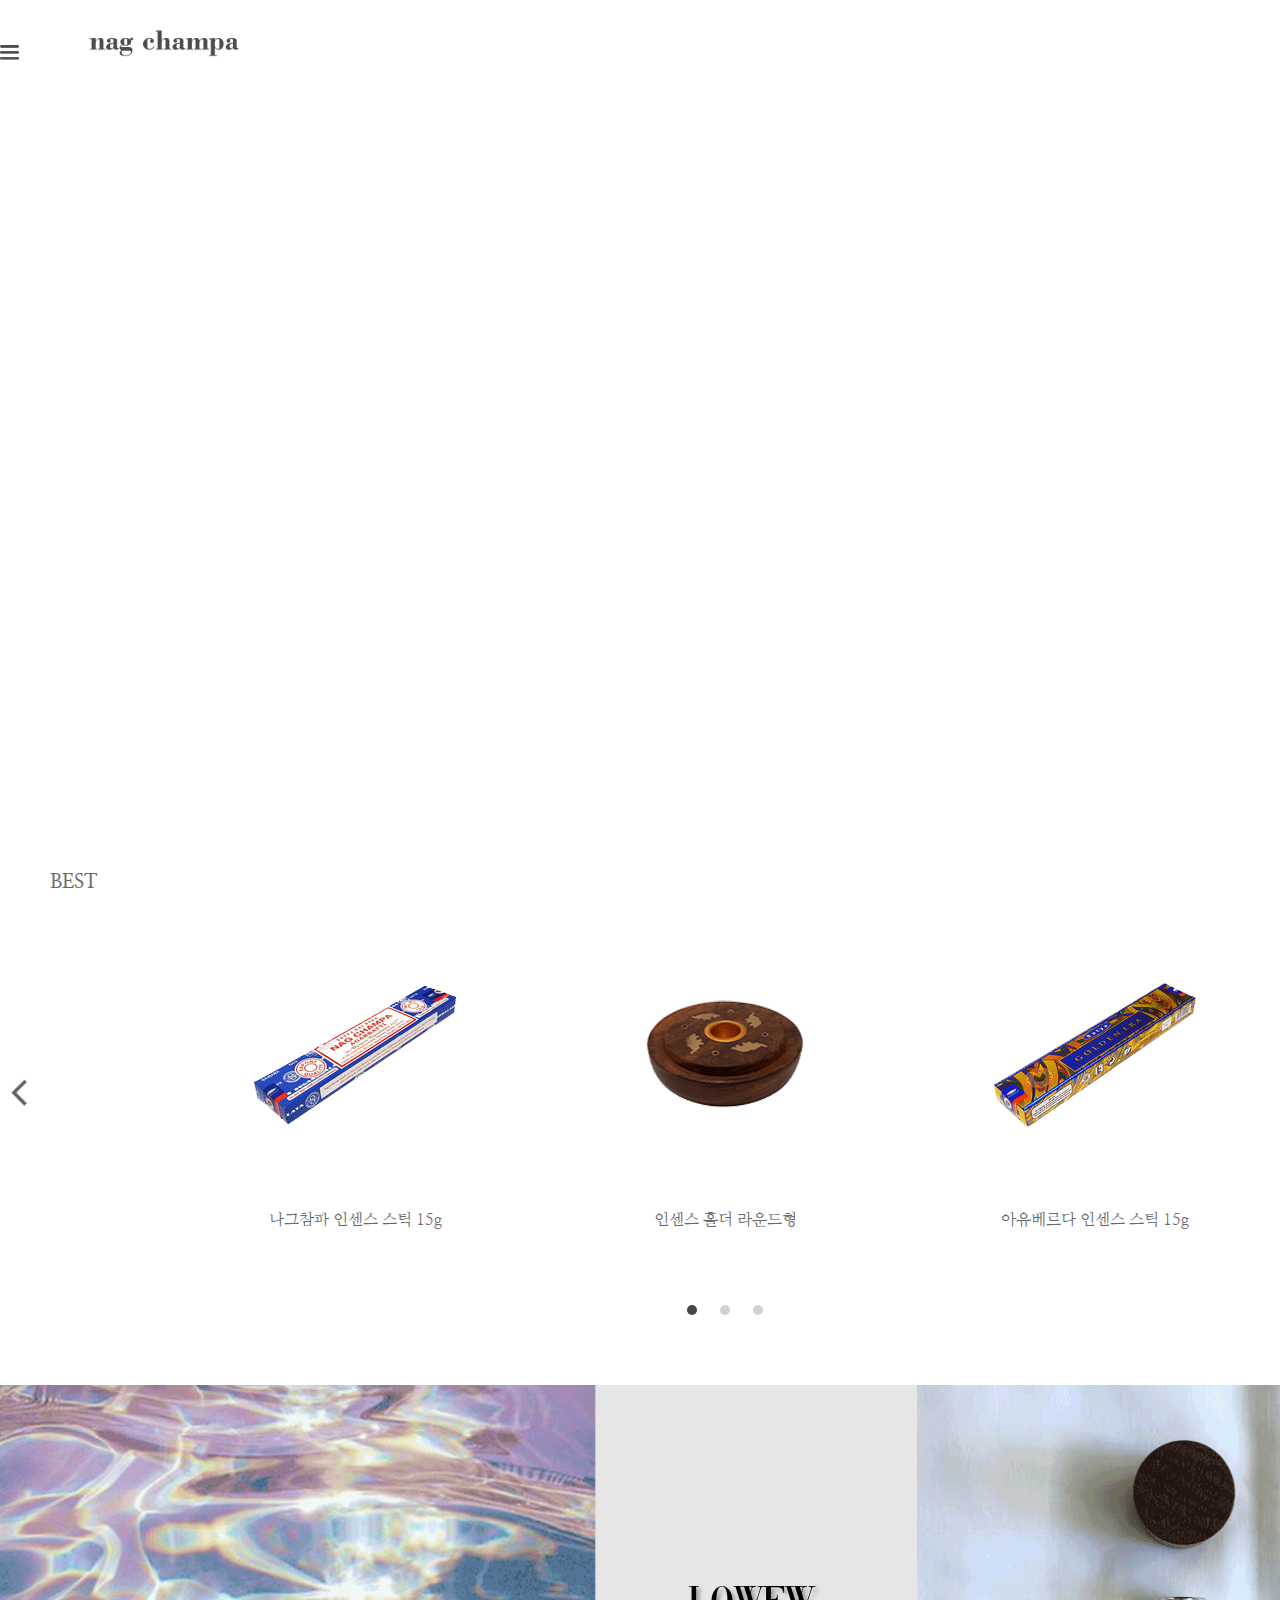
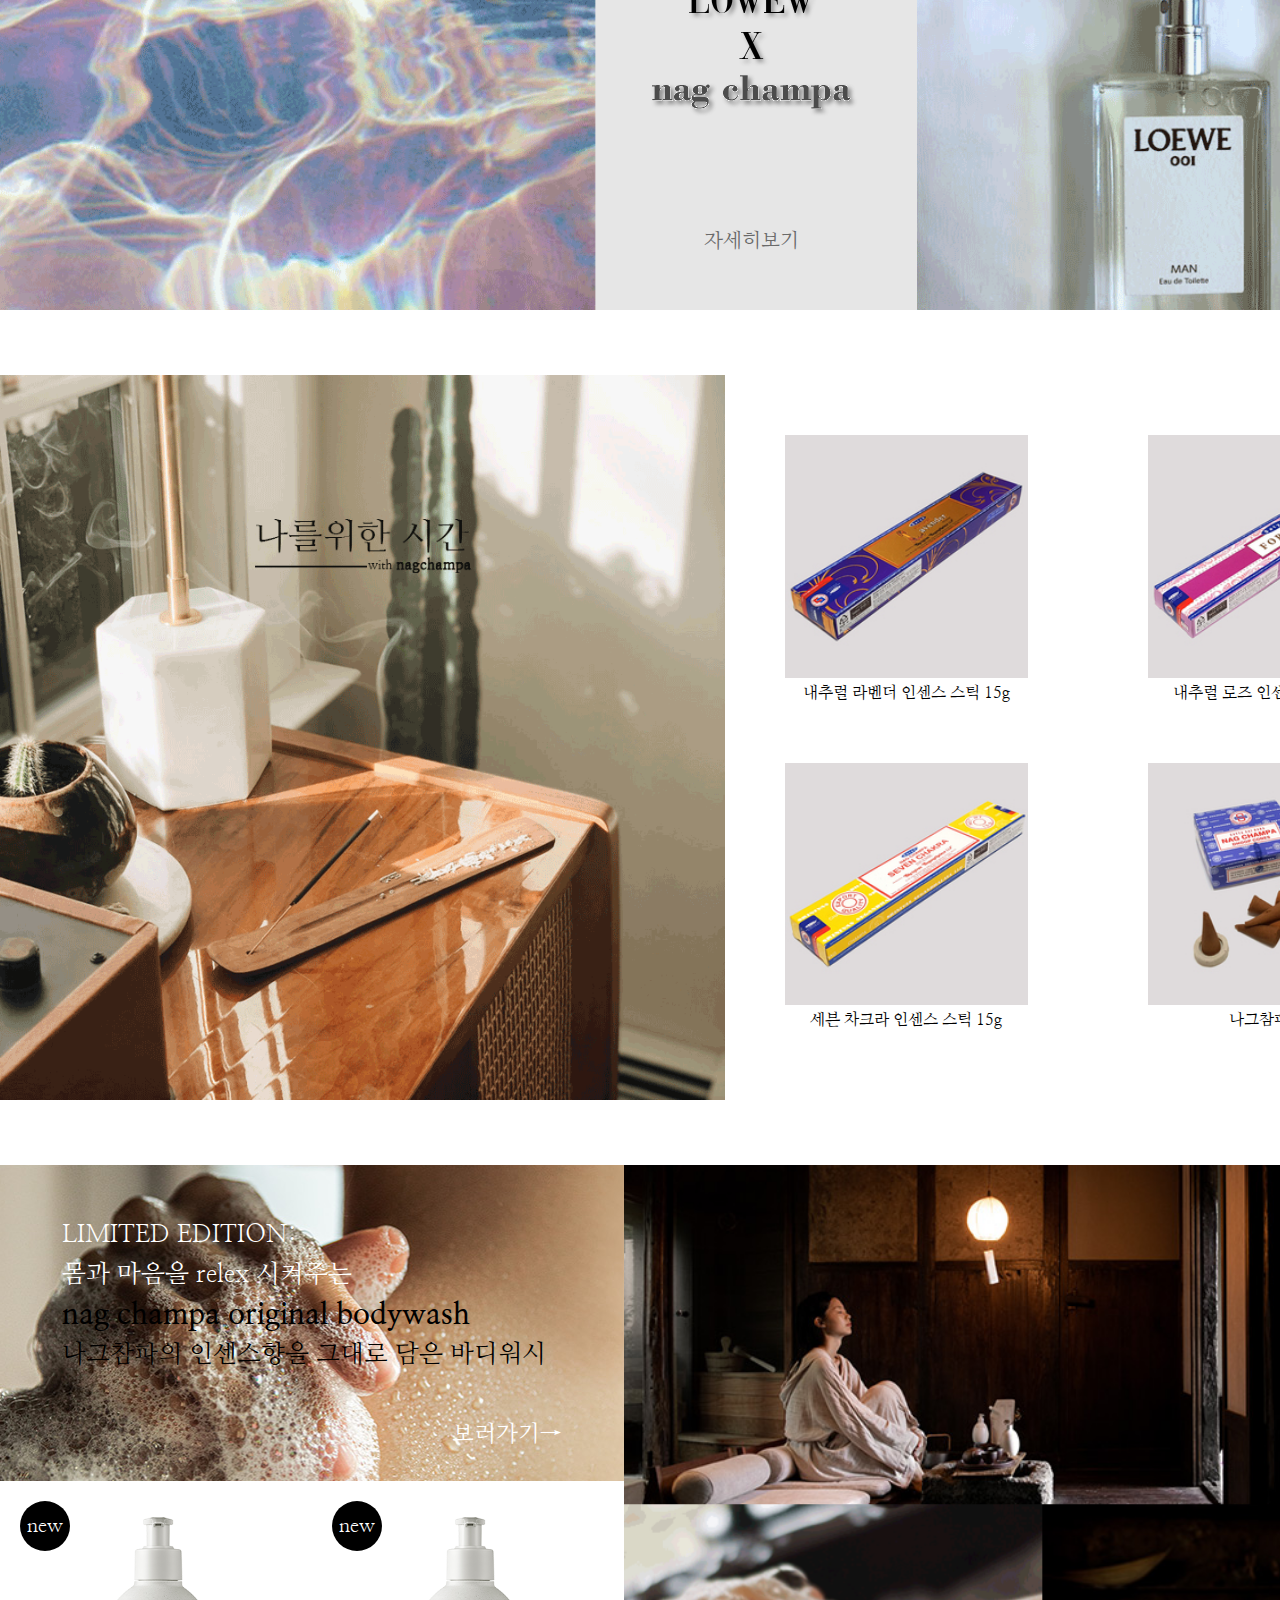
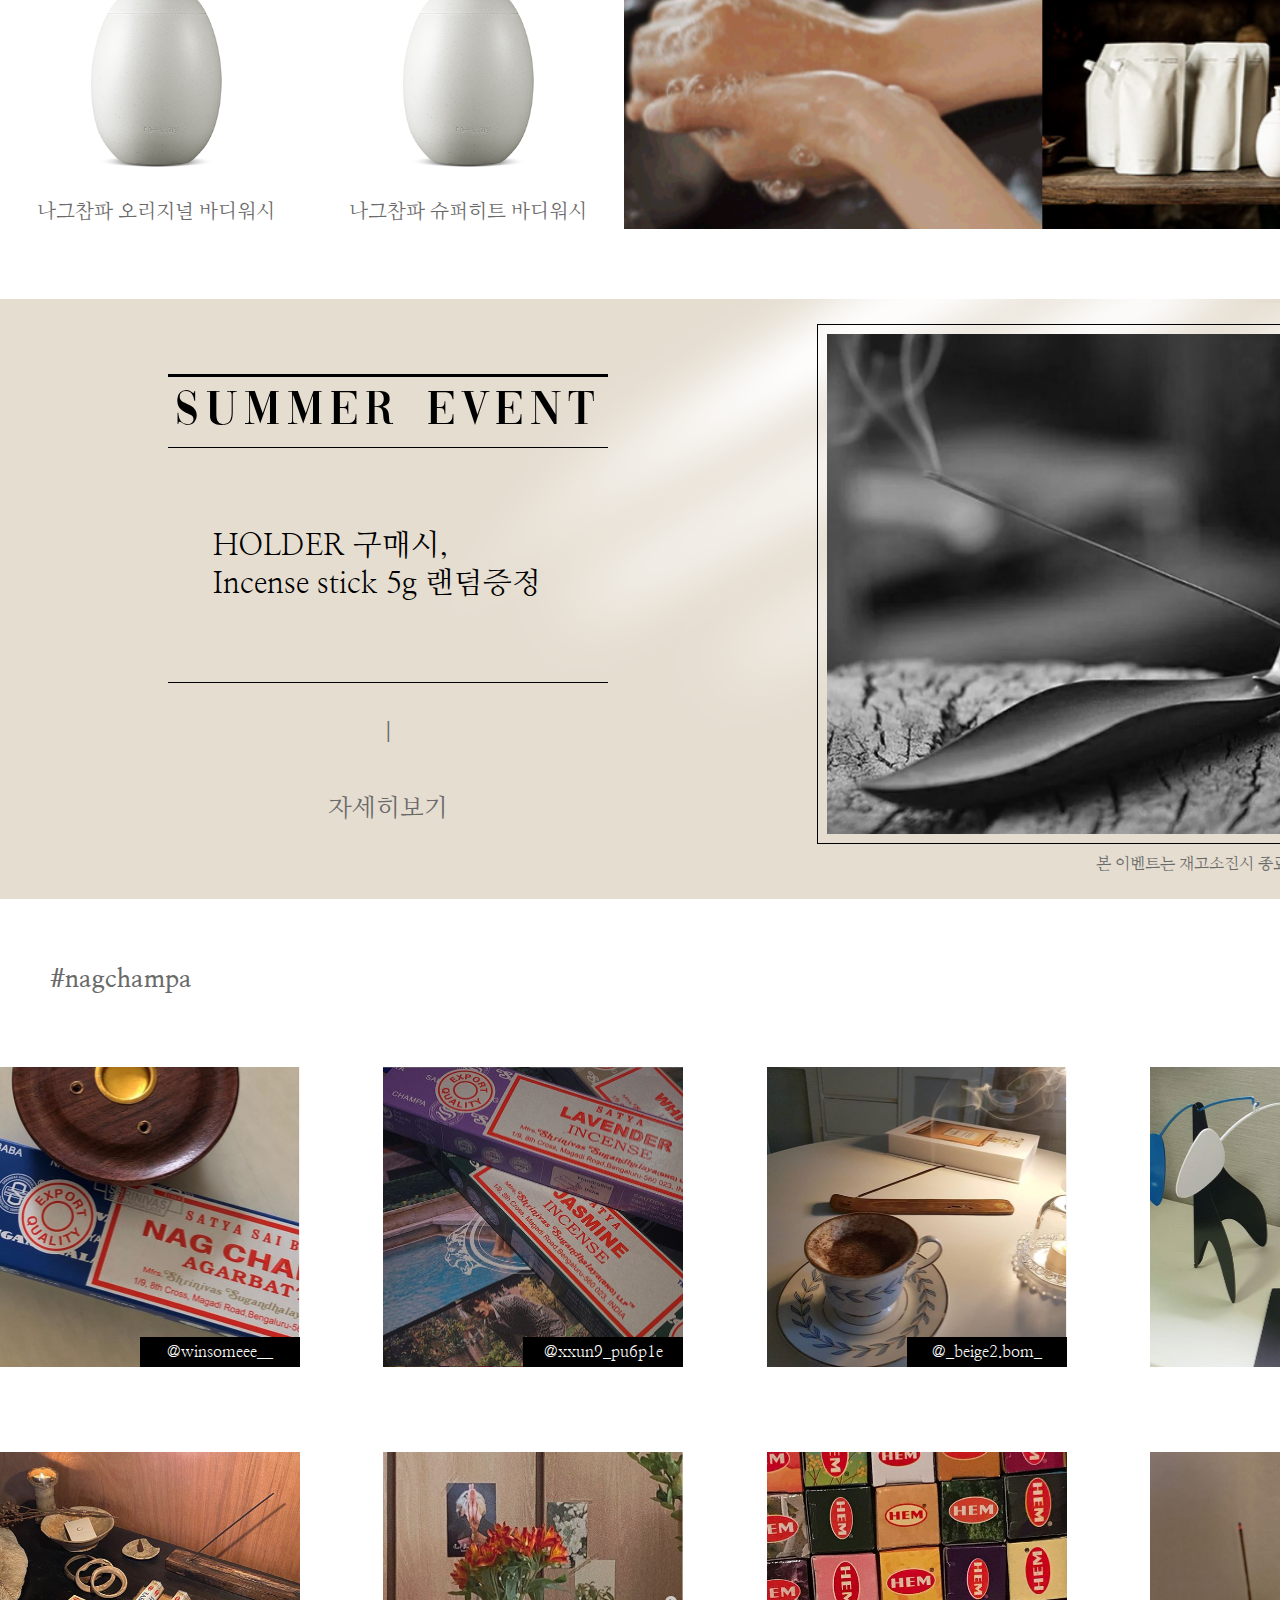
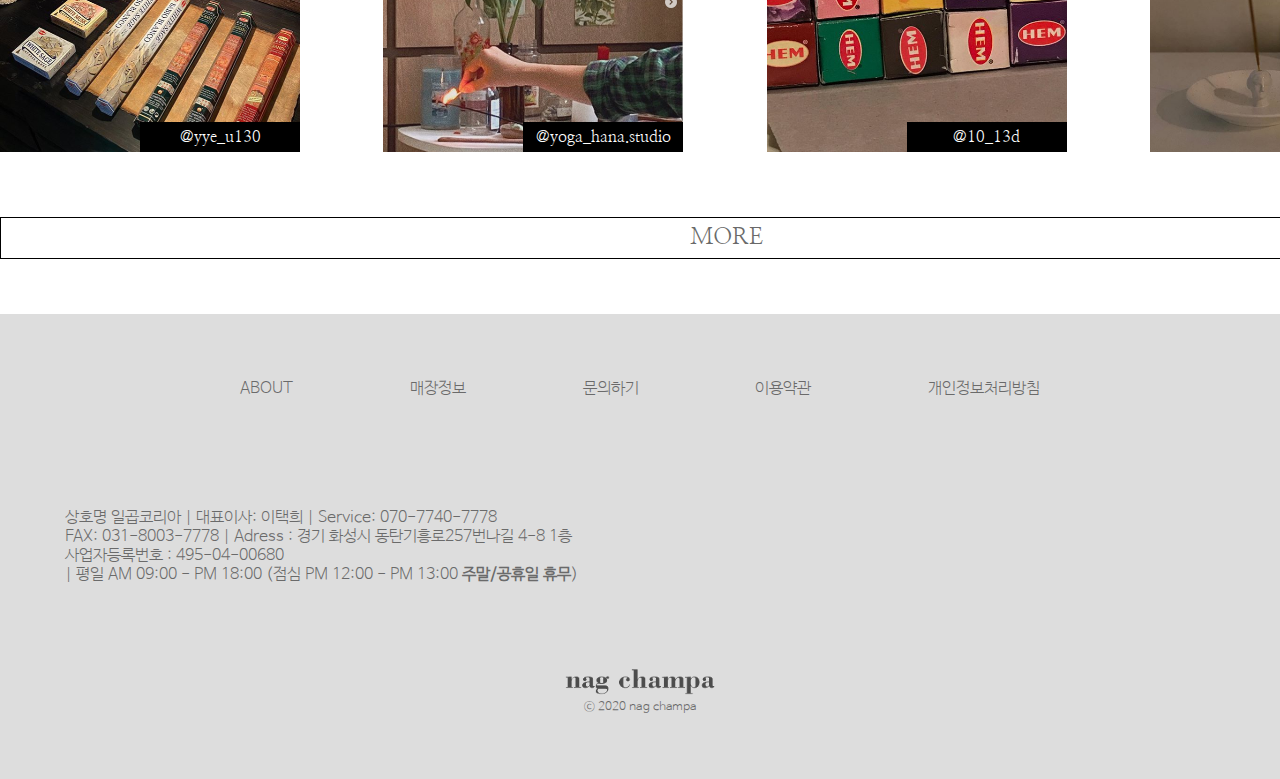
==== commit 17312900: "Update index.html" ====
--- a/index.html
+++ b/index.html
@@ -39,12 +39,12 @@
             //tab_menu
             var menuBg = $('.tab_bg');
             var bgHeight = $(document).height();
-            var bgWidth = $(window).width();
+            var bgWidth = $(document).width();
             
             
             menuBg.css({
-                'width': bgWidth,
-                'height': bgHeight
+                'width': bgWidth
+                //'height': bgHeight
             });
             
             
@@ -54,7 +54,8 @@
             var menuClose = $('.close_btn');
             
        
-            menuclick.click(function() {
+            menuclick.click(function(e) {
+                e.preventDefault
                 menuBox.animate({
                     left: 0
                 }, 700);
@@ -63,7 +64,8 @@
             });
 
 
-            menuClose.click(function() {
+            menuClose.click(function(e) {
+                e.preventDefault
                 menuBox.animate({
                     'left': '-600px'
                 }, 700);
@@ -127,7 +129,7 @@
 
 
             <div class="mo_navi">
-                <a href="#">
+                <a href="#" class="mo_navi">
                     <img src="img/icon-menu.png" alt="menu">
                 </a>
             </div>
@@ -306,6 +308,7 @@
 
             <section class="main">
                 <article class="visual">
+                   
                     <div class="area">
                         <img src="img/my-place.png" alt="myplace">
 
@@ -630,7 +633,7 @@
     <div class="tab_menu">
         <div class="tab_wrap">
             <div class="close_btn">
-                <a href="#">
+                <a href="#" class="close_btn">
                     <img src="img/600px-close_.png" alt="close">
                 </a>
             </div>
@@ -719,10 +722,7 @@
     
     
     
-    <!--tab_bg-->
-   <div class="tab_bg">
-        
-    </div>
+    
 
 
 
@@ -807,6 +807,11 @@
 
     </footer>
     
+    <!--tab_bg-->
+   <div class="tab_bg">
+        
+    </div>
+    
 
 
 </body>
--- a/css/style.css
+++ b/css/style.css
@@ -1,272 +1,301 @@
 @font-face {
-    font-family:vogue;  
-    src:url(../font/Vogue.ttf) format('ttf');    
-    src:url(../font/Vogue.eot) format('eot');
-    src:url(../font/Vogue.woff) format('woff');
-    
+    font-family: vogue;
+    src: url(../font/Vogue.ttf) format('ttf');
+    src: url(../font/Vogue.eot) format('eot');
+    src: url(../font/Vogue.woff) format('woff');
+
 }
 
 /*나눔고딕*/
 
 @font-face {
-  font-family: 'Nanum Barun Gothic';
-  font-style: normal;
-  font-weight: 300;
-  src: url(../font/NanumBarunGothicLight.eot);
-  src: local('Nanum Barun Gothic Light'),
-       local('NanumBarunGothicLight'),
-       url(../font/NanumBarunGothicLight.eot?#iefix) format('embedded-opentype'),
-       url(../font/NanumBarunGothicLight.woff2) format('woff2'),
-       url(../font/NanumBarunGothicLight.woff) format('woff'),
-       url(../font/NanumBarunGothicLight.ttf) format('truetype');
+    font-family: 'Nanum Barun Gothic';
+    font-style: normal;
+    font-weight: 300;
+    src: url(../font/NanumBarunGothicLight.eot);
+    src: local('Nanum Barun Gothic Light'),
+        local('NanumBarunGothicLight'),
+        url(../font/NanumBarunGothicLight.eot?#iefix) format('embedded-opentype'),
+        url(../font/NanumBarunGothicLight.woff2) format('woff2'),
+        url(../font/NanumBarunGothicLight.woff) format('woff'),
+        url(../font/NanumBarunGothicLight.ttf) format('truetype');
 }
 
 /*나눔명조*/
 
-@font-face{
+@font-face {
     font-family: 'Nanum Myeongjo';
-     font-style: normal;
-  font-weight: 300;
-  src: url(../font/NanumMyeongjo-Regular.eot);
-  src: local('Nanum Myeongjo Regular'),
-       local('NanumMyeongjo-Regular'),
-       url(../font/NanumMyeongjo-Regular.eot?#iefix) format('embedded-opentype'),
-       url(../font/NanumMyeongjo-Regular.woff) format('woff'),
-       url(../font/NanumMyeongjo-Regular.ttf) format('truetype');
-    
+    font-style: normal;
+    font-weight: 300;
+    src: url(../font/NanumMyeongjo-Regular.eot);
+    src: local('Nanum Myeongjo Regular'),
+        local('NanumMyeongjo-Regular'),
+        url(../font/NanumMyeongjo-Regular.eot?#iefix) format('embedded-opentype'),
+        url(../font/NanumMyeongjo-Regular.woff) format('woff'),
+        url(../font/NanumMyeongjo-Regular.ttf) format('truetype');
+
 }
 
 
-*{margin:0; padding:0;}
+* {
+    margin: 0;
+    padding: 0;
+}
+
 a {
-    display:block;
+    display: block;
     text-decoration: none;
-    color:#6a6a6a;
-    
+    color: #6a6a6a;
+
 }
 
-.clearboth{ content: ""; display:block; clear:both;}
+.clearboth {
+    content: "";
+    display: block;
+    clear: both;
+}
 
 body {
-     color:#6a6a6a;
-     font-family: 'Nanum Myeongjo';
+    color: #6a6a6a;
+    font-family: 'Nanum Myeongjo';
+    position: relative;
 }
+
 li {
     list-style: none;
 }
+
 img {
-    width:100%;
+    width: 100%;
 }
+
 iframe {
-    width:100%;
+    width: 100%;
 }
+
 i {
     display: block;
 }
-html,body {
-    width:100%;
-    height:100%;
-    position:relative;
+
+html,
+body {
+    width: 100%;
+    height: 100%;
+    position: relative;
 }
 
-   @keyframes ceNter{
-        0%{
-            background-color:rgba(0,0,0,0.9);
-            width:50%;
-            height:50%;
-        }
-       
-        100%{
-            background-color:rgba(0,0,0,0.3);
-            width:100%;
-            height:100%;
-            
-        }
-    }
-    
-    @keyframes ceNTer {
-         0%{
-             width:100%;
-             height:100%;
-             padding:45% 10%;
-             box-sizing: border-box;
-             
-        }
-       
-        100%{
-             width:100%;
-            height:100%;
-             padding:45% 25%;
-             box-sizing: border-box;
-            
-            
-        }
-    }
+@keyframes ceNter {
+    0% {
+        background-color: rgba(0, 0, 0, 0.9);
+        width: 50%;
+        height: 50%;
+    }
+
+    100% {
+        background-color: rgba(0, 0, 0, 0.3);
+        width: 100%;
+        height: 100%;
+
+    }
+}
+
+@keyframes ceNTer {
+    0% {
+        width: 100%;
+        height: 100%;
+        padding: 45% 10%;
+        box-sizing: border-box;
+
+    }
+
+    100% {
+        width: 100%;
+        height: 100%;
+        padding: 45% 25%;
+        box-sizing: border-box;
+
+
+    }
+}
 
 
 
 /*모바일*/
 @media screen and (max-width:640px) {
-    
+
     .wrap {
-        width:100%;
-        overflow-x:hidden; 
-        
-      
-        
-        
-    /*header*/  
-        
-        
-    }
+        width: 100%;
+        overflow-x: hidden;
+
+
+
+
+        /*header*/
+
+
+    }
+
     header {
-        width:100%;
-        /*position:fixed;
-        z-index: 10;*/
-        
-    }
-    
+        width: 100%;
+        height: 65px;
+        position: fixed;
+        z-index: 1;
+        background: #fff;
+
+    }
+
     header .header_wrap {
-        width:95%;
-        height:25px;
-        margin:10px auto 0;
-        display: flex;
-        justify-content:space-between;
-        
-    }
+        width: 95%;
+        height: 25px;
+        margin: 10px auto 0;
+        display: flex;
+        justify-content: space-between;
+
+    }
+
     header .mo_navi {
-        float:left;
-        margin-top:10px;
-    }
-    header .mo_navi a{
-        width:19px;
-    }
-    
-    
+        float: left;
+        margin-top: 10px;
+    }
+
+    header .mo_navi a {
+        width: 19px;
+    }
+
+
     /*header-logo*/
-    
-    
-    
-    header .logo a{
-        width:130px;
-        margin-left:100px;
-    }
-
-    
+
+
+
+    header .logo a {
+        width: 130px;
+        margin-left: 100px;
+    }
+
+
     /*header-nav*/
-    
-    
-    header>.header_wrap > nav {
-        margin-top:10px;
-    }
-    header >.header_wrap >nav >ul >li {
-        width:18px;
-        margin-left:35px;
-        float:left;
-    }
-    header >.header_wrap >nav >ul >li>a>.cart {
-        width:20px;
-    }
+
+
+    header > .header_wrap > nav {
+        margin-top: 10px;
+    }
+
+    header > .header_wrap > nav > ul > li {
+        width: 18px;
+        margin-left: 35px;
+        float: left;
+    }
+
+    header > .header_wrap > nav > ul > li > a > .cart {
+        width: 20px;
+    }
+
     header nav ul li p {
         opacity: 0;
-        transition:all 0.3s;
+        transition: all 0.3s;
         font-size: 12px;
         text-align: center;
     }
+
     header nav ul li:first-child p {
-        margin-top:3px;
-    }
+        margin-top: 3px;
+    }
+
     header nav ul li:hover p {
-        opacity:1;
-    }
-    
-    
-    
-    
+        opacity: 1;
+    }
+
+
+
+
     /*header-end*/
-    
-    
-     section {
-        width:100%;
-    }
-    
-    
-    
+
+
+    section {
+        width: 100%;
+    }
+
+
+
     /*main-video*/
     .video {
-        display:none;
-    }
+        display: none;
+    }
+
     section .m_video {
-        margin:0 auto;
-        width:90%;
-        padding-top:30px
-    }
+        margin: 0 auto;
+        width: 90%;
+        padding-top: 30px
+    }
+
     section .m_video .txt {
-        width:95%;
-        display:flex;
-        padding-top:550px;
+        width: 95%;
+        display: flex;
+        padding-top: 550px;
         flex-flow: column wrap;
-        
-    }
+
+    }
+
     section .m_video a {
-        width:100%;
-        height:740px;
-        background-image:url(../img/mobile-main.PNG);
+        width: 100%;
+        height: 740px;
+        background-image: url(../img/mobile-main.PNG);
         background-repeat: no-repeat;
-        
-    }
-    
-    section .m_video a .txt p{
-        padding-bottom:10px;
-        color:#fff;
-        font-size:25px;
+
+    }
+
+    section .m_video a .txt p {
+        padding-bottom: 10px;
+        color: #fff;
+        font-size: 25px;
         text-align: right;
-        float:right;
-    }
-    section .m_video a .txt i{
-        display:block;
-        font-style:normal;
-        color:#fff;
-        font-size:22px;
+        float: right;
+    }
+
+    section .m_video a .txt i {
+        display: block;
+        font-style: normal;
+        color: #fff;
+        font-size: 22px;
         text-align: right;
-        float:right;
-    }
-    
+        float: right;
+    }
+
     /*main-video-end*/
-    
-    
-    
+
+
+
     /*banner1-best*/
-   
-    .best
-    {
-        width:100%;
-        
-    }
-    .best .best_wrap
-    {
-        width:95%;
-        padding:30px 0;
-        margin:0 auto;
-    }
-    .best .best_wrap .txt 
-    {
-      width:100%;
-      height:25px;
-      font-weight: bold;
-      font-size:5vw;
-     box-sizing:border-box;
-        
-    }
-    
-    .best .best_wrap .product .arrow_left
-    {   display:none;
-        width:35px;
-        height:400px;
-        float:left;
+
+    .best {
+        width: 100%;
+
+    }
+
+    .best .best_wrap {
+        width: 95%;
+        padding: 30px 0;
+        margin: 0 auto;
+    }
+
+    .best .best_wrap .txt {
+        width: 100%;
+        height: 25px;
+        font-weight: bold;
+        font-size: 5vw;
+
+        box-sizing: border-box;
+
+    }
+
+    .best .best_wrap .product .arrow_left {
+        display: none;
+        width: 35px;
+        height: 400px;
+        float: left;
         line-height: 400px;
     }
-    
+
     /*.best .best_wrap .product .arrow_left img 
     {
         width:100%;
@@ -274,510 +303,547 @@
         margin:auto 0;
     }*/
     .best .best_wrap .product {
-        width:100%;
-        margin:10px auto;
-    }
-    .best .best_wrap .product ul
-    {
-        width:100%;
-        height:80%;
-        display:flex;
+        width: 100%;
+        margin: 10px auto;
+    }
+
+    .best .best_wrap .product ul {
+        width: 100%;
+        height: 80%;
+        display: flex;
         justify-content: space-between;
-        
-    }
-    .best .best_wrap .product ul li div{
+
+    }
+
+    .best .best_wrap .product ul li div {
         cursor: pointer;
-        
-    }
+
+    }
+
     .best .best_wrap .product ul li div img {
-        transition:all 0.3s;
-    }
-    .best .best_wrap .product ul li:first-child div{
-        cursor:default;
-        /*커서 일빈커서*/
-        display:none;
-    }   
-    .best .best_wrap .product ul li:last-child div{
+        transition: all 0.3s;
+    }
+
+    .best .best_wrap .product ul li:first-child div {
         cursor: default;
         /*커서 일빈커서*/
         display: none;
     }
-    
-     .best .best_wrap .product ul li p 
-    {   font-size:3vw;
-        text-align: center;
-    }
-    .best .best_wrap .product .arrow_right
-    {   display:none;
-        width:35px;
-        height:400px;
-        float:left;
+
+    .best .best_wrap .product ul li:last-child div {
+        cursor: default;
+        /*커서 일빈커서*/
+        display: none;
+    }
+
+    .best .best_wrap .product ul li p {
+        font-size: 3vw;
+        text-align: center;
+    }
+
+    .best .best_wrap .product .arrow_right {
+        display: none;
+        width: 35px;
+        height: 400px;
+        float: left;
         line-height: 400px;
     }
-    
+
     /*hover*/
-    
-    
-    
+
+
+
     .best .best_wrap .product ul li div:hover img {
-        filter:drop-shadow(10px 10px 11px #b3b3b3);
+        filter: drop-shadow(10px 10px 11px #b3b3b3);
         /*이미지에 쉐도우 주기*/
-        
-    }
+
+    }
+
     .best .best_wrap .product ul li div:hover p {
-        color:#000;
-    }
-    
-    
-    
+        color: #000;
+    }
+
+
+
     /*hover*/
-    
-    
-    
+
+
+
     .best .best_wrap .product ul li:first-child div img {
-        filter:none;
+        filter: none;
         cursor: pointer;
     }
-    
+
     .best .best_wrap .product ul li:last-child div img {
-        filter:none;
+        filter: none;
         cursor: pointer;
     }
-    
-     .best .best_wrap .bar ul
-    { 
-        width:50%;
-        height:100%;
-        margin:10px auto;
-        display:flex;
+
+    .best .best_wrap .bar ul {
+        width: 50%;
+        height: 100%;
+        margin: 10px auto;
+        display: flex;
         justify-content: space-around;
     }
-    
+
     .best .best_wrap .bar ul li {
-        width:5px;
-        height:5px;
-        background-color:#d2d2d2;
+        width: 5px;
+        height: 5px;
+        background-color: #d2d2d2;
         border-radius: 5px;
         cursor: pointer;
-        
-    }
+
+    }
+
     .best .best_wrap .bar ul li:first-child {
-        
-        background-color:#464646;
-       
-        
-    }
-    
+
+        background-color: #464646;
+
+
+    }
+
     .best .best_wrap .bar {
-        width:100px;
-        margin:0 auto;
-    }
-   
-    
-    
-    
+        width: 100px;
+        margin: 0 auto;
+    }
+
+
+
+
     /*banner1-best-end*/
-    
-    
-    
-    
-    
-    
+
+
+
+
+
+
     /*banner2-lowew*/
-    
-    
-    
-    .lowew 
-    {
-        width:100%;
-        height:252px;
+
+
+
+    .lowew {
+        width: 100%;
+        height: 252px;
         background-image: url(../img/loewe.png);
-        background-size:100% 252px;
+        background-size: 100% 252px;
         overflow: hidden;
     }
+
     .lowew .lowew_wrap {
-        width:25%;
-        margin-left:240px;
-        padding:20px 0;
+        width: 25%;
+        margin-left: 240px;
+        padding: 20px 0;
         box-sizing: border-box;
-        
-        
-    }
-    .lowew .lowew_wrap .txt
-    {
-        width:100%;
-        height:25%;
-        margin-top:50%;
-        text-align: center;
-        font-family:vogue;
-        font-size:5vw;
-        color:#000;
+
+
+    }
+
+    .lowew .lowew_wrap .txt {
+        width: 100%;
+        height: 25%;
+        margin-top: 50%;
+        text-align: center;
+        font-family: vogue;
+        font-size: 5vw;
+        color: #000;
         filter: drop-shadow(2px 2px 2px #8e8e8e);
     }
+
     .lowew .lowew_wrap .txt .lowew_txt {
-        margin-bottom:10px;
-    }
-    
-    .lowew .lowew_wrap .nagchampa_txt{
-        width:24vw;
-        margin:0 auto;
-        
-    }
-    
+        margin-bottom: 10px;
+    }
+
+    .lowew .lowew_wrap .nagchampa_txt {
+        width: 24vw;
+        margin: 0 auto;
+
+    }
+
     .lowew .lowew_wrap .look {
-        display:none;
-        text-align: center;
-        padding-top:40px;
-        font-size:15px;
-    }
+        display: none;
+        text-align: center;
+        padding-top: 40px;
+        font-size: 15px;
+    }
+
     .lowew .lowew_wrap .look a:hover {
         text-decoration: underline;
     }
+
     section {
-        width:100%;
-    }
+        width: 100%;
+    }
+
     section .m_look_btn {
-        width:95%;
-        height:35px;
-        border:1px solid #000;
-        text-align:center;
-        margin:30px auto;
-        font-size:18px;
+        width: 95%;
+        height: 35px;
+        border: 1px solid #000;
+        text-align: center;
+        margin: 30px auto;
+        font-size: 18px;
         line-height: 35px;
     }
-    
-    
+
+
     /*banner2-lowew-end*/
-    
-    
-    
-    
-    
-    
+
+
+
+
+
+
     /*banner3*/
-    
-    
+
+
     /*banner3-main*/
     .main {
-        width:100%;
-        display:flex;
-        justify-content:space-between;
-        flex-flow:row wrap;
-    }
-    
+        width: 100%;
+        display: flex;
+        justify-content: space-between;
+        flex-flow: row wrap;
+    }
+
     /*banner3-visual*/
-    
+
     .main .visual {
-        width:100%;
-        height:510px;
-        position:relative;
-    }
+        width: 100%;
+        position: relative;
+    }
+
     .main .visual .area {
-       width:100%;
-       height:100%;
-       position:absolute;
-    }
+        width: 100%;
+        height: 100%;
+    }
+
     .main .visual .over {
-        display:none;
-        width:100%;
-        height:500px;
-        background-color:rgba(0,0,0,0);
-        position:absolute;
-        color:#fff;
-        transition:all 0.5s;
-    }
+        display: none;
+        width: 100%;
+        height: 500px;
+        background-color: rgba(0, 0, 0, 0);
+        position: absolute;
+        color: #fff;
+        transition: all 0.5s;
+    }
+
     .main .visual .txt {
-        width:100%;
-        
-    }
+        width: 100%;
+
+    }
+
     .main .visual .txt .txt_wrap {
-        width:50%;
-        margin:0 auto;
-    }
-    
-    
+        width: 50%;
+        margin: 0 auto;
+    }
+
+
     /*hover*/
-    
-    
-    .main .visual:hover .over{
-        background-color:rgba(0,0,0,0.5)
-        
-    }
-    
+
+
+    .main .visual:hover .over {
+        background-color: rgba(0, 0, 0, 0.5)
+    }
+
     .main .visual:hover .over .txt {
         opacity: 1;
     }
-    
-    
+
+
     /*hover*/
-    
-    
+
+
     .main .visual .over .txt {
-        display:none;
-        width:80%;
-        padding-top:83%;
-        margin:0 auto;
+        display: none;
+        width: 80%;
+        padding-top: 83%;
+        margin: 0 auto;
         opacity: 0;
-        transition:all 0.5s;
-    }
-    
-    
+        transition: all 0.5s;
+    }
+
+
     .main .visual .over .txt ul li {
-        float:left;
-    }
+        float: left;
+    }
+
     .main .visual .over .txt ul li:last-child {
-        float:right;
-        margin-top:45px;
-        
-    }
+        float: right;
+        margin-top: 45px;
+
+    }
+
     .main .visual .over .txt ul li h1 {
-        font-size:30px;
+        font-size: 30px;
         font-weight: normal;
         letter-spacing: 3px;
     }
+
     .main .visual .over .txt ul li a p {
-        font-size:20px;
-        color:#fff;
+        font-size: 20px;
+        color: #fff;
         letter-spacing: 1px;
     }
+
     .main .visual .over .txt ul li a:hover p {
         text-decoration: underline;
     }
-    
-    
+
+
     .main .new {
-        width:100%;
-        
-    }
+        width: 100%;
+
+    }
+
     .main .new ul {
-        width:100%;
-        display: flex;
-        flex-flow:row wrap;
-        
-    }
+        width: 100%;
+        display: flex;
+        flex-flow: row wrap;
+
+    }
+
     /* dispaly:flex는 직속 부모에 적용해야 적용된다! 중요★*/
-    
+
     .main .new ul li {
-        width:50%;
-        padding:5vw;
-        box-sizing:border-box;
+        width: 50%;
+        padding: 5vw;
+        box-sizing: border-box;
         padding-bottom: 0;
-        
-    }
-    .main .new ul li:first-child{
-        padding-top:0;
-    }
-    .main .new ul li:nth-child(2){
-        padding-top:0;
-    }
+
+    }
+
+    .main .new ul li:first-child {
+        padding-top: 0;
+    }
+
+    .main .new ul li:nth-child(2) {
+        padding-top: 0;
+    }
+
     .main .new ul li p {
-        margin-top:5px;
-        text-align: center;
-        color:#000;
-    }
+        margin-top: 5px;
+        text-align: center;
+        color: #000;
+    }
+
     .main .new ul li div {
         cursor: pointer;
         /*overflow:hidden;*/
     }
-    
+
     .main .new ul li div i {
-        width:100%;
-        height:242.5px;
+        width: 100%;
+        height: 242.5px;
         overflow: hidden;
-        display:block;
-    }
+        display: block;
+    }
+
     .main .new ul li div i img {
-        transition:transform 0.5s;
-    }
+        transition: transform 0.5s;
+    }
+
     .main .new ul li div:hover img {
-        transform:scale(1.3);
-    }
+        transform: scale(1.3);
+    }
+
     .main .new ul li div:hover p {
         text-decoration: underline;
-    } 
-    
-    
-    
-   /*banner3-end*/
-    
-    
-    
-    
-    
-    
-    
+    }
+
+
+
+    /*banner3-end*/
+
+
+
+
+
+
+
     /*banner4-bodywash*/
-    
-    
+
+
     .bodywash {
-        width:100%;
-        
-    }
+        width: 100%;
+
+    }
+
     .bodywash .limited {
-        display:flex;
-        flex-flow:column wrap;
-        padding-top:30px;
-    }
+        display: flex;
+        flex-flow: column wrap;
+        padding-top: 30px;
+    }
+
     .bodywash .limited .org {
-        width:100%;
-        
-    }
+        width: 100%;
+
+    }
+
     .bodywash .limited .org .txt {
-        width:100%;
-        height:316px;
-        background-image:url(../img/body.PNG);
+        width: 100%;
+        height: 316px;
+        background-image: url(../img/body.PNG);
         background-repeat: no-repeat;
-        background-size:624px 316px;
+        background-size: 624px 316px;
         overflow: hidden;
     }
+
     .bodywash .limited .org .txt:hover {
         background-image: url(../img/body_1.png);
     }
-    .bodywash .limited .org .txt p {       
-        line-height:40px;
-        font-size:5vw;
-        
-    }
-    
+
+    .bodywash .limited .org .txt p {
+        line-height: 40px;
+        font-size: 5vw;
+
+    }
+
     .bodywash .limited .org .txt p:first-child {
-        margin-top:70px;
-        color:#fff;
-    }
-    
-    
+        margin-top: 70px;
+        color: #fff;
+    }
+
+
     /*hover*/
-    
-    
-    .bodywash .limited .org .txt:hover p:first-child{
-        color:#434343;
-    }
-    
-
-    .bodywash .limited .org .txt p:nth-child(2){
-        color:#000;
-        font-size:5vw;
+
+
+    .bodywash .limited .org .txt:hover p:first-child {
+        color: #434343;
+    }
+
+
+    .bodywash .limited .org .txt p:nth-child(2) {
+        color: #000;
+        font-size: 5vw;
         font-weight: bold;
     }
-    
-    .bodywash .limited .org .txt p:nth-child(3){
-        color:#000;  
-        font-size:4.4vw;
-    }
-    
+
+    .bodywash .limited .org .txt p:nth-child(3) {
+        color: #000;
+        font-size: 4.4vw;
+    }
+
     .bodywash .limited .org .txt .txt_wrap {
-        width:90%;
-        margin:0 auto;
-    }
+        width: 90%;
+        margin: 0 auto;
+    }
+
     .bodywash .limited .org .txt .txt_wrap .more {
-        display:none;
-        width:110px;
-        height:30px;
-        line-height:30px;
-        float:right;
-        margin-top:45px;
-        font-size:23px;
-        
-        
-    }
+        display: none;
+        width: 110px;
+        height: 30px;
+        line-height: 30px;
+        float: right;
+        margin-top: 45px;
+        font-size: 23px;
+
+
+    }
+
     .bodywash .limited .org .txt .txt_wrap .more a {
-        color:#fff;
-    }
+        color: #fff;
+    }
+
     .bodywash .limited .org .txt .txt_wrap .more:hover {
         border-bottom: 1.5px solid #fff;
-    } 
-    
+    }
+
     .bodywash .limited .org .wash {
-        width:100%;
-    }
-    
-    .bodywash .limited .org .wash ul{
-        display:flex;
-    }
+        width: 100%;
+    }
+
+    .bodywash .limited .org .wash ul {
+        display: flex;
+    }
+
     .bodywash .limited .org .wash ul li {
-        width:50%;
-        font-size:20px;
-        cursor:pointer;
-    }
+        width: 50%;
+        font-size: 20px;
+        cursor: pointer;
+    }
+
     .bodywash .limited .org .wash ul li div img {
-        transition:all 0.5s;
-    }
-    
+        transition: all 0.5s;
+    }
+
     /*hover*/
-    
-    
+
+
     .bodywash .limited .org .wash ul li:hover div img {
         transform: scale(1.1);
-        filter:drop-shadow(10px 10px 11px #b3b3b3);
-    }
-    
-    
+        filter: drop-shadow(10px 10px 11px #b3b3b3);
+    }
+
+
     /*hover*/
-    
-    
-    
+
+
+
     .bodywash .limited .org .wash ul li div {
-        position:relative;
-        width:100%;
-        
-    }
-    
-    
+        position: relative;
+        width: 100%;
+
+    }
+
+
     .bodywash .limited .org .wash ul li div .new {
-        width:50px;
-        height:50px;
-        background-color:#000;
+        width: 50px;
+        height: 50px;
+        background-color: #000;
         border-radius: 50px;
         line-height: 50px;
-        color:#fff;
-        position:absolute;
-        top:20px; left:20px;
-    }
-    .bodywash .limited .org .wash ul li div p{
-        font-size:3.6vw;
-    }
-    
+        color: #fff;
+        position: absolute;
+        top: 20px;
+        left: 20px;
+    }
+
+    .bodywash .limited .org .wash ul li div p {
+        font-size: 3.6vw;
+    }
+
     .bodywash .limited .place {
-        display:none;
-        width:57%;
-    }
-    .bodywash .limited .org .wash ul li{
-        text-align:center;
-    }
-    
-        
-    
-    
-    
-    
-    
+        display: none;
+        width: 57%;
+    }
+
+    .bodywash .limited .org .wash ul li {
+        text-align: center;
+    }
+
+
+
+
+
+
+
     /*banner4-bodywash-end*/
-    
-    
-    
-    
+
+
+
+
     /*banner5-summerevent-*/
-        
-    
-    
-    
+
+
+
+
     section .event {
-        width:100%;
-        height:600px;
-        background-image:url(../img/mobile-summer-event-back.png);
+        width: 100%;
+        height: 600px;
+        background-image: url(../img/mobile-summer-event-back.png);
         background-repeat: no-repeat;
-        background-size:640px;
-        margin-bottom:30px;
-       /* position:relative;*/
-    }
-    
+        background-size: 640px;
+        margin-bottom: 30px;
+        /* position:relative;*/
+    }
+
     section .event .e_wrap {
-        width:95%;
-        margin:0 auto;
-        padding-top:25px;
-        display:flex;
+        width: 95%;
+        margin: 0 auto;
+        padding-top: 25px;
+        display: flex;
         justify-content: space-around;
-        flex-flow:column wrap;
-        
+        flex-flow: column wrap;
+
         /*
         부모영역에 posirtion:relative 했을때 가운데로 정렬하기.
 
@@ -785,348 +851,397 @@
         left:50%;
         margin-left:-47.5%;*/
     }
-    
+
     section .event .e_wrap .txt {
-        width:100%;
-        text-align:center;
-        display:flex;
+        width: 100%;
+        text-align: center;
+        display: flex;
         flex-flow: column wrap;
         justify-content: space-between;
     }
+
     section .event .e_wrap .txt p {
         white-space: nowrap;
     }
+
     section .event .e_wrap .txt .title {
-        width:95%;
-        margin:0 auto;
-        height:50px;
-        font-family:vogue;
-        font-size:40px;
-        color:#000;
-        text-align:center;
+        width: 95%;
+        margin: 0 auto;
+        height: 50px;
+        font-family: vogue;
+        font-size: 40px;
+        color: #000;
+        text-align: center;
         line-height: 60px;
         letter-spacing: 3px;
-        border-top:3px solid #000;
+        border-top: 3px solid #000;
         border-bottom: 1px solid #000;
     }
+
     section .event .e_wrap .txt .con {
-        width:60%;
-        color:#000;
+        width: 60%;
+        color: #000;
         text-align: left;
         border-bottom: 1px solid #000;
-        font-size:5vw;
+        font-size: 5vw;
         overflow: hidden;
-        
-    }
-    
+
+    }
+
     section .event .e_wrap .txt .con span {
-        margin:10px 0 10px 10px;
-        display:block;
-        width:100%;
-    }
-     section .event .e_wrap .txt .bar {
-        display:none;
-        width:100%;
-        font-size:25px;
-         padding:20px 0;
-        
-    }
+        margin: 10px 0 10px 10px;
+        display: block;
+        width: 100%;
+    }
+
+    section .event .e_wrap .txt .bar {
+        display: none;
+        width: 100%;
+        font-size: 25px;
+        padding: 20px 0;
+
+    }
+
     section .event .e_wrap .txt .more {
-        display:none;
-        margin-top:10px;
-        font-size:25px;
-    }
-    
+        display: none;
+        margin-top: 10px;
+        font-size: 25px;
+    }
+
     section .event .e_wrap .txt .more:hover a {
-        
-        text-decoration:underline;
-        
-    }
+
+        text-decoration: underline;
+
+    }
+
     section .event .e_wrap .frame {
-        width:420px;
-        margin:10px auto;
-    }
-    
-     section .event .e_wrap .frame p{
-        margin-top:10px;
-        float:right;
-        
-    }
-    
-    
-    
+        width: 420px;
+        margin: 10px auto;
+    }
+
+    section .event .e_wrap .frame p {
+        margin-top: 10px;
+        float: right;
+
+    }
+
+
+
     section .event .e_wrap .box {
-        width:98%;
-        height:400px;
-        margin:0 auto;
-        border:1px solid #000;
-        box-sizing:border-box;
-        padding:9px;
-    }
+        width: 98%;
+        height: 400px;
+        margin: 0 auto;
+        border: 1px solid #000;
+        box-sizing: border-box;
+        padding: 9px;
+    }
+
     section .event .e_wrap .frame .box .b_img {
-        width:100%;
-        height:380px;
-        margin:0 auto;
-        background-image:url(../img/holder-img-grey.PNG);
-        background-size:100%;
+        width: 100%;
+        height: 380px;
+        margin: 0 auto;
+        background-image: url(../img/holder-img-grey.PNG);
+        background-size: 100%;
         background-repeat: no-repeat;
-        
-    }
-    
-   
-    
-    
-     /*banner6-review*/
-    
-    
-    
+
+    }
+
+
+
+
+    /*banner6-review*/
+
+
+
     section .review {
-        width:100%;
-        height:700px;
-    }
+        width: 100%;
+        height: 700px;
+    }
+
     section .review .r_wrap {
-        width:95%;
-        height:100%;
-        margin:0 auto;
-        
-    }
+        width: 95%;
+        height: 100%;
+        margin: 0 auto;
+
+    }
+
     section .review .r_wrap .r_txt {
-      width:100%;
-      height:18px;
-      font-weight: bold;
-      font-size:20px;
-      box-sizing:border-box;
-    }
-    
+        width: 100%;
+        height: 18px;
+        font-weight: bold;
+        font-size: 20px;
+        box-sizing: border-box;
+    }
+
     section .review .r_wrap .photo {
-        width:100%;
-        height:600px;
-    }
-    section .review .r_wrap .photo ul{
-        width:100%;
-        margin-top:5%;
-        display:flex;
+        width: 100%;
+        height: 600px;
+    }
+
+    section .review .r_wrap .photo ul {
+        width: 100%;
+        margin-top: 5%;
+        display: flex;
         justify-content: space-between;
-        flex-flow:row wrap;
-    }
+        flex-flow: row wrap;
+    }
+
     section .review .r_wrap .photo ul li {
-        padding:20px;
-        width:280px;
-        height:280px;
+        padding: 20px;
+        width: 280px;
+        height: 280px;
         box-sizing: border-box;
-        background-size:240px 240px;
+        background-size: 240px 240px;
         background-repeat: no-repeat;
-        background-position:center;
-        position:relative;
-    }
+        background-position: center;
+        position: relative;
+    }
+
     section .review .r_wrap .photo .p1 li {
-        width:49%;
-    }
+        width: 49%;
+    }
+
     section .review .r_wrap .photo .p1 li:first-child {
-        background-image:url(../img/1.PNG);
-       
-    }
+        background-image: url(../img/1.PNG);
+
+    }
+
     section .review .r_wrap .photo .p1 li:nth-child(2) {
-        background-image:url(../img/2.PNG);
-        
-    }
+        background-image: url(../img/2.PNG);
+
+    }
+
     section .review .r_wrap .photo .p1 li:nth-child(3) {
-        background-image:url(../img/3.PNG);
-        
-    }
+        background-image: url(../img/3.PNG);
+
+    }
+
     section .review .r_wrap .photo .p1 li:nth-child(4) {
-        background-image:url(../img/4.PNG);
-        
-    }
-    
-    
+        background-image: url(../img/4.PNG);
+
+    }
+
+
     section .review .r_wrap .photo .p2 {
-        display:none;
-    }
-    
-    
-    
+        display: none;
+    }
+
+
+
     section .review .r_wrap .photo .p2 li:first-child {
-        background-image:url(../img/5.PNG);
-        background-size:250px 250px;
-    }
-    
+        background-image: url(../img/5.PNG);
+        background-size: 250px 250px;
+    }
+
     section .review .r_wrap .photo .p2 li:nth-child(2) {
-        background-image:url(../img/6.PNG);
-        background-size:250px 250px;
-        
-    }
+        background-image: url(../img/6.PNG);
+        background-size: 250px 250px;
+
+    }
+
     section .review .r_wrap .photo .p2 li:nth-child(3) {
-        background-image:url(../img/7.PNG);
-        background-size:250px 250px;
-    }
+        background-image: url(../img/7.PNG);
+        background-size: 250px 250px;
+    }
+
     section .review .r_wrap .photo .p2 li:nth-child(4) {
-        background-image:url(../img/8.PNG);
-        background-size:250px 250px;
-    }
-    
+        background-image: url(../img/8.PNG);
+        background-size: 250px 250px;
+    }
+
     section .review .r_wrap .photo ul a span {
-        width:160px;
-        height:30px;
-        position:absolute;
-        right:20px;
-        bottom:20px;
+        width: 160px;
+        height: 30px;
+        position: absolute;
+        right: 20px;
+        bottom: 20px;
         display: block;
-        background-color:rgba(0,0,0,1);
-        transition:all 0.5s;
-        text-align: center;
-        line-height:30px;
-        color:#fff;
-    }
-    
+        background-color: rgba(0, 0, 0, 1);
+        transition: all 0.5s;
+        text-align: center;
+        line-height: 30px;
+        color: #fff;
+    }
+
     section .review .r_wrap .more {
-        display:none;
-        width:100%;
-        height:40px;
-        font-size:23px;
-        text-align: center;
-        border:1px solid #000;
+        display: none;
+        width: 100%;
+        height: 40px;
+        font-size: 23px;
+        text-align: center;
+        border: 1px solid #000;
         line-height: 40px;
-        margin-top:65px;
-    }
+        margin-top: 65px;
+    }
+
     section .review .r_wrap .more:hover a {
         text-decoration: underline;
     }
-    
-    
-    
-    
+
+
+
+
     /*banner6-review-end*/
-    
-    
-    
-    
+
+
+
+
     /*footer*/
-    
-    
-    
-    
-    footer{
-        width:100%;
+
+
+
+
+    footer {
+        width: 100%;
         font-family: 'Nanum Barun Gothic';
-        background-color:#dddddd;
-        padding:65px 65px 35px 65px;
-        box-sizing:border-box;
-    }
-    
-    footer .f_wrap .f1 ul{
-        width:95%;
-        margin:0 auto;
-        display:flex;
+        background-color: #dddddd;
+        padding: 65px 65px 35px 65px;
+        box-sizing: border-box;
+    }
+
+    footer .f_wrap .f1 ul {
+        width: 95%;
+        margin: 0 auto;
+        display: flex;
         justify-content: space-between;
-        
-    }
+
+    }
+
     footer .f_wrap .f1 ul li {
         font-weight: bold;
     }
+
     footer .f_wrap .f2 {
-        width:90%;
-        margin:0 auto;
-        margin-top:10%;
-        text-align: center;
-        font-size:13px;
-    }
+        width: 90%;
+        margin: 0 auto;
+        margin-top: 10%;
+        text-align: center;
+        font-size: 13px;
+    }
+
     footer .f_wrap .f3 {
-        width:90%;
-        margin:0 auto;
-        font-size:13px;
-        text-align: center;
-    }
+        width: 90%;
+        margin: 0 auto;
+        font-size: 13px;
+        text-align: center;
+    }
+
     footer .f_wrap .f3 .sns ul {
-        width:200px;
-        margin:0 auto;
-        padding-bottom:3%;
-        padding-top:8%;
-        display:flex;
+        width: 200px;
+        margin: 0 auto;
+        padding-bottom: 3%;
+        padding-top: 8%;
+        display: flex;
         justify-content: space-between;
-        
-    }
+
+    }
+
     footer .f_wrap .f3 .sns ul li:last-child {
-        width:44px;
-    }
-    
-    footer .f_wrap .f_logo{
-        width:150px;
-        margin:0 auto;
-        padding-top:3%;
-    }
+        width: 44px;
+    }
+
+    footer .f_wrap .f_logo {
+        width: 150px;
+        margin: 0 auto;
+        padding-top: 3%;
+    }
+
     footer .f_wrap .copy {
-        width:150px;
-        margin:0 auto;
-        text-align: center;
-        font-size:12px;
-    }
-    .m_look_btn
-    {
-        display:block;
-    }
-    
-    
-/*tabmenu*/
-    
-    
-    
-    
+        width: 150px;
+        margin: 0 auto;
+        text-align: center;
+        font-size: 12px;
+    }
+
+    .m_look_btn {
+        display: block;
+    }
+
+
+    /*tabmenu*/
+
+
+
+
     .tab_menu {
-        width:250px;
-        height:100%;
-        background-color:rgba(255,255,255,1);
-        box-shadow:10px 10px 15px #333;
-        position:absolute;
-        top:0;
-        left:-300px;
-          
-    } 
-    
-    
+        width: 250px;
+        height: 100%;
+        background-color: rgba(255, 255, 255, 1);
+        box-shadow: 10px 10px 15px rgba(0, 0, 0, 0.2);
+        position: fixed;
+        top: 0;
+        left: -300px;
+        z-index: 11;
+
+    }
+
+
     .tab_menu .tab_wrap {
-       width:100%;
-       padding:30px;
-        box-sizing:border-box;
+        width: 100%;
+        padding: 30px;
+        box-sizing: border-box;
         overflow: hidden;
     }
+
     .tab_menu .tab_wrap .close_btn {
-        width:15px;
-        height:15px;
-        float:right;
-    }
-   
-    
+        width: 15px;
+        height: 15px;
+        float: right;
+    }
+
+
     .tab_menu .tab_wrap .tab_logo {
-        width:120px;
-        margin-top:20px;
-    }
-    
-    
+        width: 120px;
+        margin-top: 20px;
+    }
+
+
     .tab_menu .tab_wrap .search {
-        width:200px;
-        padding:30px 0;
+        width: 200px;
+        padding: 30px 0;
         height: 25px;
     }
+
     .tab_menu .tab_wrap .search input {
-        float:left;
-        height:20px;
-    }
+        float: left;
+        height: 20px;
+    }
+
     .tab_menu .tab_wrap .search button {
-        float:right;
-        width:25px;
-        height:25px;
-    }
-    
-    .tab_bg{
-        
-        position:absolute;
-        width:100%;
-        height:100%;
-        background:rgba(0,0,0,0.3);
-    }
-    
+        float: right;
+        width: 25px;
+        height: 25px;
+    }
+
+    .tab_bg {
+
+        display: none;
+        position: absolute;
+        top: 0;
+        left: 0;
+        height:5390px;
+        background: rgba(0, 0, 0, 0.3);
+        z-index: 10;
+    }
+
 }
+
+
+
+
+
+
+
+
+
+
+
+
+
+
+
+
+
 
 
 
@@ -1138,137 +1253,143 @@
 
 /*pc*/
 @media screen and (min-width:1024px) {
-   
+
     .wrap {
-        width:1450px;
-        margin:0 auto;
-        padding-top:80px;
-      
-        
-        
-    /*header*/  
-        
-        
-    }
-    
+        width: 1450px;
+        margin: 0 auto;
+        padding-top: 80px;
+
+
+
+        /*header*/
+
+
+    }
+
     header {
-        width:100%;
-        background:#fff;
-        height:80px;
-        position:fixed;
-        top:0;
+        width: 100%;
+        background: #fff;
+        height: 80px;
+        position: fixed;
+        top: 0;
         z-index: 1;
-        
-    }
-    
+
+    }
+
     header .header_wrap {
-        width:1450px;
-        margin:0 auto;
-        height:25px;
-        margin-top:25px;
-    }
+        width: 1450px;
+        margin: 0 auto;
+        height: 25px;
+        margin-top: 25px;
+    }
+
     header .mo_navi {
-        float:left;
-        margin-top:10px;
-    }
-    header .mo_navi a{
-        width:19px;
-    }
-    
-    
+        float: left;
+        margin-top: 10px;
+    }
+
+    header .mo_navi a {
+        width: 19px;
+    }
+
+
     /*header-logo*/
-    
-    
-    
+
+
+
     header .logo a {
-        width:150px;
-        float:left;
-        margin-left:70px;
-    }
-    
-    
-    
+        width: 150px;
+        float: left;
+        margin-left: 70px;
+    }
+
+
+
     /*header-nav*/
-    
-    
-    header>.header_wrap > nav {
-        float:right;
-        margin-top:10px;
-    }
-    header >.header_wrap >nav >ul >li {
-        width:18px;
-        margin-left:35px;
-        float:left;
-    }
-    header >.header_wrap >nav >ul >li>a>.cart {
-        width:20px;
-    }
+
+
+    header > .header_wrap > nav {
+        float: right;
+        margin-top: 10px;
+    }
+
+    header > .header_wrap > nav > ul > li {
+        width: 18px;
+        margin-left: 35px;
+        float: left;
+    }
+
+    header > .header_wrap > nav > ul > li > a > .cart {
+        width: 20px;
+    }
+
     header nav ul li p {
         opacity: 0;
-        transition:all 0.3s;
+        transition: all 0.3s;
         font-size: 12px;
         text-align: center;
     }
+
     header nav ul li:first-child p {
-        margin-top:3px;
-    }
+        margin-top: 3px;
+    }
+
     header nav ul li:hover p {
-        opacity:1;
-    }
-    
-    
-    
+        opacity: 1;
+    }
+
+
+
     /*header-end*/
-    
-    
-     section {
-        width:100%;
-    }
-    
-    
-    
+
+
+    section {
+        width: 100%;
+    }
+
+
+
     /*main-video*/
-    .video {
-        
-    }
+    .video {}
+
     section .m_video {
-        display:none;
-    }
-    
+        display: none;
+    }
+
     /*main-video-end*/
-    
-    
-    
+
+
+
     /*banner1-best*/
-   
-    .best
-    {
-        width:100%;
-        
-    }
-    .best .best_wrap
-    {
-        width:100%;
-        height:450px;
-        padding:65px 0;
-    }
-    .best .best_wrap .txt 
-    {
-      width:100%;
-      height:25px;
-      font-weight: bold;
-      font-size:20px;
-     box-sizing:border-box;
-    }
-    .best .best_wrap .product .arrow_left
-    {
-        width:35px;
-        height:400px;
-        float:left;
+
+    .best {
+        width: 100%;
+
+    }
+
+    .best .best_wrap {
+        width: 100%;
+        height: 450px;
+        padding: 65px 0;
+    }
+
+    .best .best_wrap .txt {
+        width: 100%;
+        height: 25px;
+        font-weight: bold;
+        font-size: 20px;
+        padding-left: 50px;
+        box-sizing: border-box;
+    }
+
+    .best .best_wrap .product .arrow_left {
+        width: 35px;
+        height: 400px;
+        float: left;
         line-height: 400px;
-        margin-right:100px;
-    }
-    
+        margin-right: 100px;
+    }
+
     /*.best .best_wrap .product .arrow_left img 
     {
         width:100%;
@@ -1276,486 +1397,519 @@
         margin:auto 0;
     }*/
     .best .best_wrap .product {
-        width:100%;
-        margin:10px auto;
-    }
-    .best .best_wrap .product ul
-    {
-        width:100%;
-        height:80%;
-        display:flex;
+        width: 100%;
+        margin: 10px auto;
+    }
+
+    .best .best_wrap .product ul {
+        width: 100%;
+        height: 80%;
+        display: flex;
         justify-content: space-between;
-        
-    }
-    .best .best_wrap .product ul li div{
+
+    }
+
+    .best .best_wrap .product ul li div {
         cursor: pointer;
-        
-    }
+
+    }
+
     .best .best_wrap .product ul li div img {
-        transition:all 0.3s;
-    }
-    .best .best_wrap .product ul li:first-child div{
-        cursor:default;
-        /*커서 일빈커서*/
-    }   
-    .best .best_wrap .product ul li:last-child div{
+        transition: all 0.3s;
+    }
+
+    .best .best_wrap .product ul li:first-child div {
         cursor: default;
         /*커서 일빈커서*/
     }
-    
-     .best .best_wrap .product ul li p 
-    {
-        text-align: center;
-    }
-    .best .best_wrap .product .arrow_right
-    {
-        width:35px;
-        height:400px;
-        float:left;
+
+    .best .best_wrap .product ul li:last-child div {
+        cursor: default;
+        /*커서 일빈커서*/
+    }
+
+    .best .best_wrap .product ul li p {
+        text-align: center;
+    }
+
+    .best .best_wrap .product .arrow_right {
+        width: 35px;
+        height: 400px;
+        float: left;
         line-height: 400px;
-        margin-left:100px;
-    }
-    
+        margin-left: 100px;
+    }
+
     /*hover*/
-    
-    
-    
+
+
+
     .best .best_wrap .product ul li div:hover img {
-        filter:drop-shadow(10px 10px 11px #b3b3b3);
+        filter: drop-shadow(10px 10px 11px #b3b3b3);
         /*이미지에 쉐도우 주기*/
-        
-    }
+
+    }
+
     .best .best_wrap .product ul li div:hover p {
-        color:#000;
-    }
-    
-    
-    
+        color: #000;
+    }
+
+
+
     /*hover*/
-    
-    
-    
+
+
+
     .best .best_wrap .product ul li:first-child div img {
-        filter:none;
+        filter: none;
         cursor: pointer;
     }
-    
+
     .best .best_wrap .product ul li:last-child div img {
-        filter:none;
+        filter: none;
         cursor: pointer;
     }
-    
-     .best .best_wrap .bar ul
-    { 
-        width:100%;
-        height:100%;
-        display:flex;
+
+    .best .best_wrap .bar ul {
+        width: 100%;
+        height: 100%;
+        display: flex;
         justify-content: space-around;
     }
-    
+
     .best .best_wrap .bar ul li {
-        width:10px;
-        height:10px;
-        background-color:#d2d2d2;
+        width: 10px;
+        height: 10px;
+        background-color: #d2d2d2;
         border-radius: 10px;
         cursor: pointer;
-        
-    }
+
+    }
+
     .best .best_wrap .bar ul li:first-child {
-        
-        background-color:#464646;
-       
-        
-    }
-    
+
+        background-color: #464646;
+
+
+    }
+
     .best .best_wrap .bar {
-        width:100px;
-        margin:0 auto;
-    }
-   
-    
-    
-    
+        width: 100px;
+        margin: 0 auto;
+    }
+
+
+
+
     /*banner1-best-end*/
-    
-    
-    
-    
-    
-    
+
+
+
+
+
+
     /*banner2-lowew*/
-    
-    
-    
-    .lowew 
-    {
-        width:100%;
-        height:525px;
+
+
+
+    .lowew {
+        width: 100%;
+        height: 525px;
         background-image: url(../img/loewe.png);
-        background-size:1450px 525px;
+        background-size: 1450px 525px;
         overflow: hidden;
     }
+
     .lowew .lowew_wrap {
-        width:25%;
-        margin-left:570px;
-        padding:20px 0;
+        width: 25%;
+        margin-left: 570px;
+        padding: 20px 0;
         box-sizing: border-box;
-        
-        
-    }
-    .lowew .lowew_wrap .txt
-    {
-        width:100%;
-        height:25%;
-        margin-top:50%;
-        text-align: center;
-        font-family:vogue;
-        font-size:40px;
-        color:#000;
+
+
+    }
+
+    .lowew .lowew_wrap .txt {
+        width: 100%;
+        height: 25%;
+        margin-top: 50%;
+        text-align: center;
+        font-family: vogue;
+        font-size: 40px;
+        color: #000;
         filter: drop-shadow(3px 3px 2px #8e8e8e);
     }
+
     .lowew .lowew_wrap .txt .lowew_txt {
-        margin-bottom:10px;
-    }
-    
-    .lowew .lowew_wrap .nagchampa_txt{
-        width:200px;
-        margin:0 auto;
-        
-    }
+        margin-bottom: 10px;
+    }
+
+    .lowew .lowew_wrap .nagchampa_txt {
+        width: 200px;
+        margin: 0 auto;
+
+    }
+
     .lowew .lowew_wrap .look {
-        
-        text-align: center;
-        padding-top:110px;
-        font-size:20px;
-    }
+
+        text-align: center;
+        padding-top: 110px;
+        font-size: 20px;
+    }
+
     .lowew .lowew_wrap .look a:hover {
         text-decoration: underline;
     }
-    
-    
-    
-    
-    
+
+
+
+
+
     /*banner2-lowew-end*/
-    
-    
-    
-    
-    
-    
+
+
+
+
+
+
     /*banner3*/
-    
-    
+
+
     /*banner3-main*/
     .main {
-        width:100%;
-        display:flex;
-        justify-content:space-between;
-        margin-top:65px;
-    }
-    
+        width: 100%;
+        display: flex;
+        justify-content: space-between;
+        margin-top: 65px;
+    }
+
     /*banner3-visual*/
-    
+
     .main .visual {
-        width:50%;
-        height:725px;
-        position:relative;
-    }
+        width: 50%;
+        height: 725px;
+        position: relative;
+    }
+
     .main .visual .area {
-       width:100%;
-       height:100%;
-        position:absolute;
-    }
+        width: 100%;
+        height: 100%;
+        position: absolute;
+    }
+
     .main .visual .over {
-        width:100%;
-        height:100%;
-        background-color:rgba(0,0,0,0);
-        position:absolute;
-        color:#fff;
-        transition:all 0.5s;
-    }
+        width: 100%;
+        height: 100%;
+        background-color: rgba(0, 0, 0, 0);
+        position: absolute;
+        color: #fff;
+        transition: all 0.5s;
+    }
+
     .main .vosual .txt {
-        width:100%;
-        
-    }
+        width: 100%;
+
+    }
+
     .main .vosual .txt .txt_wrap {
-        width:50%;
-        margin:0 auto;
-    }
-    
-    
+        width: 50%;
+        margin: 0 auto;
+    }
+
+
     /*hover*/
-    
-    
-    .main .visual:hover .over{
-        background-color:rgba(0,0,0,0.5)
-        
-    }
-    
+
+
+    .main .visual:hover .over {
+        background-color: rgba(0, 0, 0, 0.5)
+    }
+
     .main .visual:hover .over .txt {
         opacity: 1;
     }
-    
-    
+
+
     /*hover*/
-    
-    
+
+
     .main .visual .over .txt {
-        width:80%;
-        padding-top:83%;
-        margin:0 auto;
+        width: 80%;
+        padding-top: 83%;
+        margin: 0 auto;
         opacity: 0;
-        transition:all 0.5s;
-    }
-    
-    
+        transition: all 0.5s;
+    }
+
+
     .main .visual .over .txt ul li {
-        float:left;
-    }
+        float: left;
+    }
+
     .main .visual .over .txt ul li:last-child {
-        float:right;
-        margin-top:45px;
-        
-    }
+        float: right;
+        margin-top: 45px;
+
+    }
+
     .main .visual .over .txt ul li h1 {
-        font-size:30px;
+        font-size: 30px;
         font-weight: normal;
         letter-spacing: 3px;
     }
+
     .main .visual .over .txt ul li a p {
-        font-size:20px;
-        color:#fff;
+        font-size: 20px;
+        color: #fff;
         letter-spacing: 1px;
     }
+
     .main .visual .over .txt ul li a:hover p {
         text-decoration: underline;
     }
-    
-    
-    
-    
-    
+
+
+
+
+
     .main .new {
-        width:50%;
-        
-    }
+        width: 50%;
+
+    }
+
     .main .new ul {
-        width:100%;
-        display: flex;
-        flex-flow:row wrap;
-        
-    }
+        width: 100%;
+        display: flex;
+        flex-flow: row wrap;
+
+    }
+
     /* dispaly:flex는 직속 부모에 적용해야 적용된다! 중요★*/
-    
+
     .main .new ul li {
-        width:50%;
-        padding:60px;
-        box-sizing:border-box;
+        width: 50%;
+        padding: 60px;
+        box-sizing: border-box;
         padding-bottom: 0;
 
-        
-    }
+
+    }
+
     .main .new ul li p {
-        margin-top:5px;
-        text-align: center;
-        color:#000;
-    }
+        margin-top: 5px;
+        text-align: center;
+        color: #000;
+    }
+
     .main .new ul li div {
         cursor: pointer;
         /*overflow:hidden;*/
     }
-    
+
     .main .new ul li div i {
-        width:100%;
-        height:242.5px;
+        width: 100%;
+        height: 242.5px;
         overflow: hidden;
-        display:block;
-    }
+        display: block;
+    }
+
     .main .new ul li div i img {
-        transition:transform 0.5s;
-    }
+        transition: transform 0.5s;
+    }
+
     .main .new ul li div:hover img {
-        transform:scale(1.3);
-    }
+        transform: scale(1.3);
+    }
+
     .main .new ul li div:hover p {
         text-decoration: underline;
-    } 
-    
-    
-    
-   /*banner3-end*/
-    
-    
-    
-    
-    
-    
-    
+    }
+
+
+
+    /*banner3-end*/
+
+
+
+
+
+
+
     /*banner4-bodywash*/
-    
-    
+
+
     .bodywash {
-        width:100%;
-        margin-top:65px;
-        
-    }
+        width: 100%;
+        margin-top: 65px;
+
+    }
+
     .bodywash .limited {
-        display:flex;
-    }
+        display: flex;
+    }
+
     .bodywash .limited .org {
-        width:625px;
-        
-    }
+        width: 625px;
+
+    }
+
     .bodywash .limited .org .txt {
-        width:100%;
-        height:316px;
-        background-image:url(../img/body.PNG);
+        width: 100%;
+        height: 316px;
+        background-image: url(../img/body.PNG);
         background-repeat: no-repeat;
-        background-size:624px 316px;
+        background-size: 624px 316px;
         overflow: hidden;
-        transition:all 0.5s;
-    }
+        transition: all 0.5s;
+    }
+
     .bodywash .limited .org .txt:hover {
         background-image: url(../img/body_1.png);
     }
-    .bodywash .limited .org .txt p {       
-        line-height:40px;
-        font-size:25px;
-        
-    }
-    
+
+    .bodywash .limited .org .txt p {
+        line-height: 40px;
+        font-size: 25px;
+
+    }
+
     .bodywash .limited .org .txt p:first-child {
-        margin-top:50px;
-        color:#fff;
-    }
-    
-    
+        margin-top: 50px;
+        color: #fff;
+    }
+
+
     /*hover*/
-    
-    
-    .bodywash .limited .org .txt:hover p:first-child{
-        color:#434343;
-    }
-    
-
-    .bodywash .limited .org .txt p:nth-child(2){
-        color:#000;
-        font-size:30px;
+
+
+    .bodywash .limited .org .txt:hover p:first-child {
+        color: #434343;
+    }
+
+
+    .bodywash .limited .org .txt p:nth-child(2) {
+        color: #000;
+        font-size: 30px;
         font-weight: bold;
     }
-    
-    .bodywash .limited .org .txt p:nth-child(3){
-        color:#000;        
-    }
-    
+
+    .bodywash .limited .org .txt p:nth-child(3) {
+        color: #000;
+    }
+
     .bodywash .limited .org .txt .txt_wrap {
-        width:500px;
-        margin:0 auto;
-    }
+        width: 500px;
+        margin: 0 auto;
+    }
+
     .bodywash .limited .org .txt .txt_wrap .more {
-        width:110px;
-        height:30px;
-        line-height:30px;
-        float:right;
-        margin-top:45px;
-        font-size:23px;
-        
-        
-    }
+        width: 110px;
+        height: 30px;
+        line-height: 30px;
+        float: right;
+        margin-top: 45px;
+        font-size: 23px;
+
+
+    }
+
     .bodywash .limited .org .txt .txt_wrap .more a {
-        color:#fff;
-    }
+        color: #fff;
+    }
+
     .bodywash .limited .org .txt .txt_wrap .more:hover {
         border-bottom: 1.5px solid #fff;
-    } 
-    
+    }
+
     .bodywash .limited .org .wash {
-        width:100%;
-    }
-    
-    .bodywash .limited .org .wash ul{
-        display:flex;
-    }
+        width: 100%;
+    }
+
+    .bodywash .limited .org .wash ul {
+        display: flex;
+    }
+
     .bodywash .limited .org .wash ul li {
-        width:50%;
-        font-size:20px;
-        cursor:pointer;
-    }
+        width: 50%;
+        font-size: 20px;
+        cursor: pointer;
+    }
+
     .bodywash .limited .org .wash ul li div img {
-        transition:all 0.5s;
-    }
-    
+        transition: all 0.5s;
+    }
+
     /*hover*/
-    
-    
+
+
     .bodywash .limited .org .wash ul li:hover div img {
         transform: scale(1.1);
-        filter:drop-shadow(10px 10px 11px #b3b3b3);
-    }
-    
-    
+        filter: drop-shadow(10px 10px 11px #b3b3b3);
+    }
+
+
     /*hover*/
-    
-    
-    
+
+
+
     .bodywash .limited .org .wash ul li div {
-        position:relative;
-        
-    }
-    
-    
+        position: relative;
+
+    }
+
+
     .bodywash .limited .org .wash ul li div .new {
-        width:50px;
-        height:50px;
-        background-color:#000;
+        width: 50px;
+        height: 50px;
+        background-color: #000;
         border-radius: 50px;
         line-height: 50px;
-        color:#fff;
-        position:absolute;
-        top:20px; left:20px;
-    }
-    
-    
+        color: #fff;
+        position: absolute;
+        top: 20px;
+        left: 20px;
+    }
+
+
     .bodywash .limited .place {
-        width:57%;
-    }
-    .bodywash .limited .org .wash ul li{
-        text-align:center;
-    }
-    
-        
-    
-    
-    
-    
-    
+        width: 57%;
+    }
+
+    .bodywash .limited .org .wash ul li {
+        text-align: center;
+    }
+
+
+
+
+
+
+
     /*banner4-bodywash-end*/
-    
-    
-    
-    
+
+
+
+
     /*banner5-summerevent-*/
-        
-    
-    
-    
+
+
+
+
     section .event {
-        width:1450px;
-        height:600px;
-        background-image:url(../img/holder-background.png);
+        width: 1450px;
+        height: 600px;
+        background-image: url(../img/holder-background.png);
         background-repeat: no-repeat;
-        margin:65px 0;
-       /* position:relative;*/
-    }
-    
+        margin: 65px 0;
+        /* position:relative;*/
+    }
+
     section .event .e_wrap {
-        width:95%;
-        margin:0 auto;
-        padding-top:25px;
-        display:flex;
+        width: 95%;
+        margin: 0 auto;
+        padding-top: 25px;
+        display: flex;
         justify-content: space-around;
-        
+
         /*
         부모영역에 posirtion:relative 했을때 가운데로 정렬하기.
 
@@ -1763,136 +1917,148 @@
         left:50%;
         margin-left:-47.5%;*/
     }
-    
+
     section .event .e_wrap .txt {
-        width:550px;
-        height:450px;
-        text-align:center;
-        margin:auto 0;
-        display:flex;
+        width: 550px;
+        height: 450px;
+        text-align: center;
+        margin: auto 0;
+        display: flex;
         flex-flow: column wrap;
         justify-content: space-between;
     }
+
     section .event .e_wrap .txt .title {
-        width:80%;
-        height:70px;
-        font-family:vogue;
-        font-size:50px;
-        color:#000;
-        text-align:center;
+        width: 80%;
+        height: 70px;
+        font-family: vogue;
+        font-size: 50px;
+        color: #000;
+        text-align: center;
         line-height: 70px;
-        margin:0 auto;
+        margin: 0 auto;
         letter-spacing: 7px;
-        border-top:3px solid #000;
+        border-top: 3px solid #000;
         border-bottom: 1px solid #000;
     }
+
     section .event .e_wrap .txt .con {
-        width:80%;
-        height:220px;
-        color:#000;
+        width: 80%;
+        height: 220px;
+        color: #000;
         text-align: left;
-        margin:0 auto;
+        margin: 0 auto;
         border-bottom: 1px solid #000;
-        font-size:30px;
+        font-size: 30px;
         overflow: hidden;
-        
-    }
-    
+
+    }
+
     section .event .e_wrap .txt .con span {
-        display:block;
-        width:350px;
-        margin:65px auto;
-    }
-     section .event .e_wrap .txt .bar {
-        width:100%;
-        font-size:25px;
-         padding:20px 0;
-        
-    }
+        display: block;
+        width: 350px;
+        margin: 65px auto;
+    }
+
+    section .event .e_wrap .txt .bar {
+        width: 100%;
+        font-size: 25px;
+        padding: 20px 0;
+
+    }
+
     section .event .e_wrap .txt .more {
-        margin-top:10px;
-        font-size:25px;
-    }
-    
+        margin-top: 10px;
+        font-size: 25px;
+    }
+
     section .event .e_wrap .txt .more:hover a {
-        text-decoration:underline;
-        
-    }
+        text-decoration: underline;
+
+    }
+
     section .event .e_wrap .frame {
-        width:520px;
-    }
-    
-     section .event .e_wrap .frame p{
-        margin-top:10px;
-        float:right;
-        
-    }
-    
-    
-    
+        width: 520px;
+    }
+
+    section .event .e_wrap .frame p {
+        margin-top: 10px;
+        float: right;
+
+    }
+
+
+
     section .event .e_wrap .box {
-        width:520px;
-        height:520px;
-        border:1px solid #000;
-        box-sizing:border-box;
-        padding:9px;
-    }
+        width: 520px;
+        height: 520px;
+        border: 1px solid #000;
+        box-sizing: border-box;
+        padding: 9px;
+    }
+
     section .event .e_wrap .frame .box .b_img {
-        width:500px;
-        height:500px;
-        background-image:url(../img/holder-img-grey.PNG);
-        
-    }
-    
-   
-    
-    
-     /*banner6-review*/
-    
-    
-    
+        width: 500px;
+        height: 500px;
+        background-image: url(../img/holder-img-grey.PNG);
+
+    }
+
+
+
+
+    /*banner6-review*/
+
+
+
     section .review {
-        width:1450px;
-        height:950px;
-    }
+        width: 1450px;
+        height: 950px;
+    }
+
     section .review .r_wrap {
-        width:100%;
-        height:830px;
-        margin:auto 0;
-        
-    }
+        width: 100%;
+        height: 830px;
+        margin: auto 0;
+
+    }
+
     section .review .r_wrap .r_txt {
-      width:100%;
-      height:18px;
-      font-weight: bold;
-      font-size:25px;
-      box-sizing:border-box;
-    }
-    
+        width: 100%;
+        height: 18px;
+        font-weight: bold;
+        font-size: 25px;
+        padding-left:50px;
+        box-sizing: border-box;
+    }
+
     section .review .r_wrap .photo {
-        width:100%;
-        height:685px;
-    }
-    section .review .r_wrap .photo ul{
-        width:100%;
-        margin-top:85px;
-        display:flex;
+        width: 100%;
+        height: 685px;
+    }
+
+    section .review .r_wrap .photo ul {
+        width: 100%;
+        margin-top: 85px;
+        display: flex;
         justify-content: space-between;
     }
+
     section .review .r_wrap .photo ul li {
-         overflow: hidden;
+        overflow: hidden;
         position: relative;
     }
-    section .review .r_wrap .photo ul li a{
-        width:300px;
-        height:300px;
-        background-size:300px 300px;
-        transition:all 0.8s;
-       
-    }
-    
-    
-    
+
+    section .review .r_wrap .photo ul li a {
+        width: 300px;
+        height: 300px;
+        background-size: 300px 300px;
+        transition: all 0.8s;
+
+    }
+
+
+
     /* section .review .r_wrap .photo ul a:hover p{
         animation:ceNTer 0.5s forwards;
         
@@ -1901,285 +2067,264 @@
         animation:ceNter 0.5s forwards;
         
     }*/
-    
-    
-    
-    
-    
+
+
+
+
+
     section .review .r_wrap .photo .p1 li:first-child a {
-        background-image:url(../img/1.PNG);
-        
-    }
-    section .review .r_wrap .photo .p1  li:nth-child(2) a{
-        background-image:url(../img/2.PNG);
-        
-    }
-    section .review .r_wrap .photo .p1  li:nth-child(3) a{
-        background-image:url(../img/3.PNG);
-        
-    }
-    section .review .r_wrap .photo .p1  li:last-child a{
-        background-image:url(../img/4.PNG);
-        
-    }
-    section .review .r_wrap .photo .p2 li:first-child a{
-        background-image:url(../img/5.PNG);
-
-    }
-    
-    section .review .r_wrap .photo .p2 li:nth-child(2) a{
-        background-image:url(../img/6.PNG);
-        
-    }
-    section .review .r_wrap .photo .p2 li:nth-child(3) a{
-        background-image:url(../img/7.PNG);
-    }
-    section .review .r_wrap .photo .p2 li:last-child a{
-        background-image:url(../img/8.PNG);
-    }
-    
-    
+        background-image: url(../img/1.PNG);
+
+    }
+
+    section .review .r_wrap .photo .p1 li:nth-child(2) a {
+        background-image: url(../img/2.PNG);
+
+    }
+
+    section .review .r_wrap .photo .p1 li:nth-child(3) a {
+        background-image: url(../img/3.PNG);
+
+    }
+
+    section .review .r_wrap .photo .p1 li:last-child a {
+        background-image: url(../img/4.PNG);
+
+    }
+
+    section .review .r_wrap .photo .p2 li:first-child a {
+        background-image: url(../img/5.PNG);
+
+    }
+
+    section .review .r_wrap .photo .p2 li:nth-child(2) a {
+        background-image: url(../img/6.PNG);
+
+    }
+
+    section .review .r_wrap .photo .p2 li:nth-child(3) a {
+        background-image: url(../img/7.PNG);
+    }
+
+    section .review .r_wrap .photo .p2 li:last-child a {
+        background-image: url(../img/8.PNG);
+    }
+
+
     section .review .r_wrap .photo ul a span {
-        width:160px;
-        height:30px;
-        position:absolute;
-        right:0;
-        bottom:0;
+        width: 160px;
+        height: 30px;
+        position: absolute;
+        right: 0;
+        bottom: 0;
         display: block;
-        background-color:rgba(0,0,0,1);
-        transition:all 0.8s;
-        text-align: center;
-        line-height:30px;
-        color:#fff;
-    }
-    section .review .r_wrap .photo ul a span.active{
-        width:100%;
-        height:100%;
+        background-color: rgba(0, 0, 0, 1);
+        transition: all 0.8s;
+        text-align: center;
+        line-height: 30px;
+        color: #fff;
+    }
+
+    section .review .r_wrap .photo ul a span.active {
+        width: 100%;
+        height: 100%;
         line-height: 300px;
-        background-color:rgba(0,0,0,0.5);
-    }
+        background-color: rgba(0, 0, 0, 0.5);
+    }
+
     section .review .r_wrap .photo ul li span p {
         /*animation: 0.5s;*/
 
     }
+
     section .review .r_wrap .more {
-        width:100%;
-        height:40px;
-        font-size:23px;
-        text-align: center;
-        border:1px solid #000;
+        width: 100%;
+        height: 40px;
+        font-size: 23px;
+        text-align: center;
+        border: 1px solid #000;
         line-height: 40px;
-        margin-top:65px;
-    }
+        margin-top: 65px;
+    }
+
     section .review .r_wrap .more:hover a {
         text-decoration: underline;
     }
-    
-    
-    
-    
+
+
+
+
     /*banner6-review-end*/
-    
-    
-    
-    
+
+
+
+
     /*footer*/
-    
-    
-    
-    
-    footer{
-        width:100%;
+
+
+
+
+    footer {
+        width: 100%;
         font-family: 'Nanum Barun Gothic';
-        background-color:#dddddd;
-        padding:65px;
-        box-sizing:border-box;
-    }
-    
-    footer .f_wrap .f1 ul{
-        width:800px;
-        margin:0 auto;
-        display:flex;
+        background-color: #dddddd;
+        padding: 65px;
+        box-sizing: border-box;
+    }
+
+    footer .f_wrap .f1 ul {
+        width: 800px;
+        margin: 0 auto;
+        display: flex;
         justify-content: space-between;
-        
-    }
+
+    }
+
     footer .f_wrap .f1 ul li:hover {
         font-weight: bold;
     }
+
     footer .f_wrap .f2 {
-        width:1450px;
-        margin:0 auto;
-        margin-top:110px;
-    }
+        width: 1450px;
+        margin: 0 auto;
+        margin-top: 110px;
+    }
+
     footer .f_wrap .f3 {
-        width:1450px;
-         margin:0 auto;
-        display:flex;
+        width: 1450px;
+        margin: 0 auto;
+        display: flex;
         justify-content: space-between;
     }
+
     footer .f_wrap .f3 .sns ul {
-        width:200px;
-        display:flex;
+        width: 200px;
+        display: flex;
         justify-content: space-between;
+
+    }
+
+    footer .f_wrap .f3 .sns ul li:last-child {
+        width: 38px;
+    }
+
+    footer .f_wrap .f_logo {
+        width: 150px;
+        margin: 0 auto;
+        padding-top: 75px;
+    }
+
+    footer .f_wrap .copy {
+        width: 150px;
+        margin: 0 auto;
+        text-align: center;
+        font-size: 12px;
+    }
+
+    .m_look_btn {
+        display: none;
+    }
+
+
+
+    /*tabmenu*/
+
+
+
+    .tab_menu {
+
+        width: 550px;
+        height: 100%;
+        background-color: rgba(255, 255, 255, 1);
+        box-shadow: 10px 10px 20px rgba(0, 0, 0, 0.2);
+        position: fixed;
+        top: 0;
+        left: -600px;
+        z-index: 11;
+
+    }
+
+
+    .tab_menu .tab_wrap {
+        width: 98%;
+        padding: 30px;
+        box-sizing: border-box;
+        float: right;
+        overflow: hidden;
+    }
+
+    .tab_menu .tab_wrap .close_btn {
+        width: 19px;
+        height: 19px;
+        float: right;
+    }
+
+
+    .tab_menu .tab_wrap .tab_logo {
+        width: 150px;
+        margin-top: 20px;
+    }
+
+
+    .tab_menu .tab_wrap .search {
+        width: 335px;
+        padding: 30px 0;
+        height: 25px;
+    }
+
+    .tab_menu .tab_wrap .search input {
+        width: 300px;
+        float: left;
+        height: 25px;
+    }
+
+    .tab_menu .tab_wrap .search button {
+        float: right;
+        width: 30px;
+        height: 29px;
+    }
+
+    .tab_menu .tab_wrap .tab_logo {
+        width: 150px;
+
+    }
+
+    .tab_menu .tab_wrap ul li:hover p {
+        width: 15%;
+        height: 2px;
+        background-color: #bba795;
+    }
+
+    .tab_menu > .tab_wrap > ul > li > a {
+        height: 35px;
+    }
+
+    .tab_menu .tab_wrap ul li {
+        padding-top: 10px;
+        overflow: hidden;
+    }
+
+    .tab_menu .tab_wrap ul li ul {
+        display: none;
+    }
+
+    .tab_menu .tab_wrap ul li ul li {
+        font-size: 14px;
+        padding-left: 20px;
+    }
+
+    .tab_bg {
         
-    }
-    footer .f_wrap .f3 .sns ul li:last-child {
-        width:44px;
-    }
-    
-    footer .f_wrap .f_logo{
-        width:150px;
-        margin:0 auto;
-        padding-top:75px;
-    }
-    footer .f_wrap .copy {
-        width:150px;
-        margin:0 auto;
-        text-align: center;
-        font-size:12px;
-    }
-    .m_look_btn {
-        display:none;
-    }
-    
-    
-    
-       /*tabmenu*/
-    
-    
-    
-   .tab_menu {
-        
-        width:550px;
-        height:100%;
-        background-color:rgba(255,255,255,1);
-        box-shadow:10px 10px 20px rgba(0,0,0,0.2);
-        position:fixed;
-        top:0;
-        left:-600px; 
-       z-index: 11;
-        
-    } 
-    
-    
-    .tab_menu .tab_wrap {
-       width:98%;
-       padding:30px;
-       box-sizing:border-box;
-       float:right;
-       overflow: hidden;
-    }
-    .tab_menu .tab_wrap .close_btn {
-        width:19px;
-        height:19px;
-        float:right;
-    }
-   
-    
-    .tab_menu .tab_wrap .tab_logo {
-        width:150px;
-        margin-top:20px;
-    }
-    
-    
-    .tab_menu .tab_wrap .search {
-        width:335px;
-        padding:30px 0;
-        height: 25px;
-    }
-    .tab_menu .tab_wrap .search input {
-        width:300px;
-        float:left;
-        height:25px;
-    }
-    .tab_menu .tab_wrap .search button {
-        float:right;
-        width:30px;
-        height:29px;
-    }
-    .tab_menu .tab_wrap .tab_logo {
-        width:150px;
-        
-    }
-    .tab_menu .tab_wrap ul li:hover p{
-        width:15%;
-        height:2px;
-        background-color:#bba795;
-    }
-    .tab_menu>.tab_wrap>ul>li>a {
-        height:35px;
-    }
-    .tab_menu .tab_wrap ul li {
-        padding-top:10px;
-        overflow: hidden;
-    }
-    
-    .tab_menu .tab_wrap ul li ul {
-        display:none;
-    }
-    
-    .tab_menu .tab_wrap ul li ul li{
-        font-size:14px;
-        padding-left:20px;
-    }
-    
-     .tab_bg{
-        display:none;
-        top:0;
-        left:0;
-        position:absolute;
-
-        background:rgba(0,0,0,0.4);
+        display: none;
+        top: 0;
+        left: 0;
+        position: absolute;
+        height:5590px !important;
+        background: rgba(0, 0, 0, 0.4);
         z-index: 10;
     }
-    
-   
-    
-    
+
+
+
+
 }
-
-
-
-
-
-
-
-
-
-
-
-
-
-
-
-
-
-
-
-
-
-
-
-
-
-
-
-
-
-
-
-
-
-
-
-
-
-
-
-
-
-
-
-
-
-
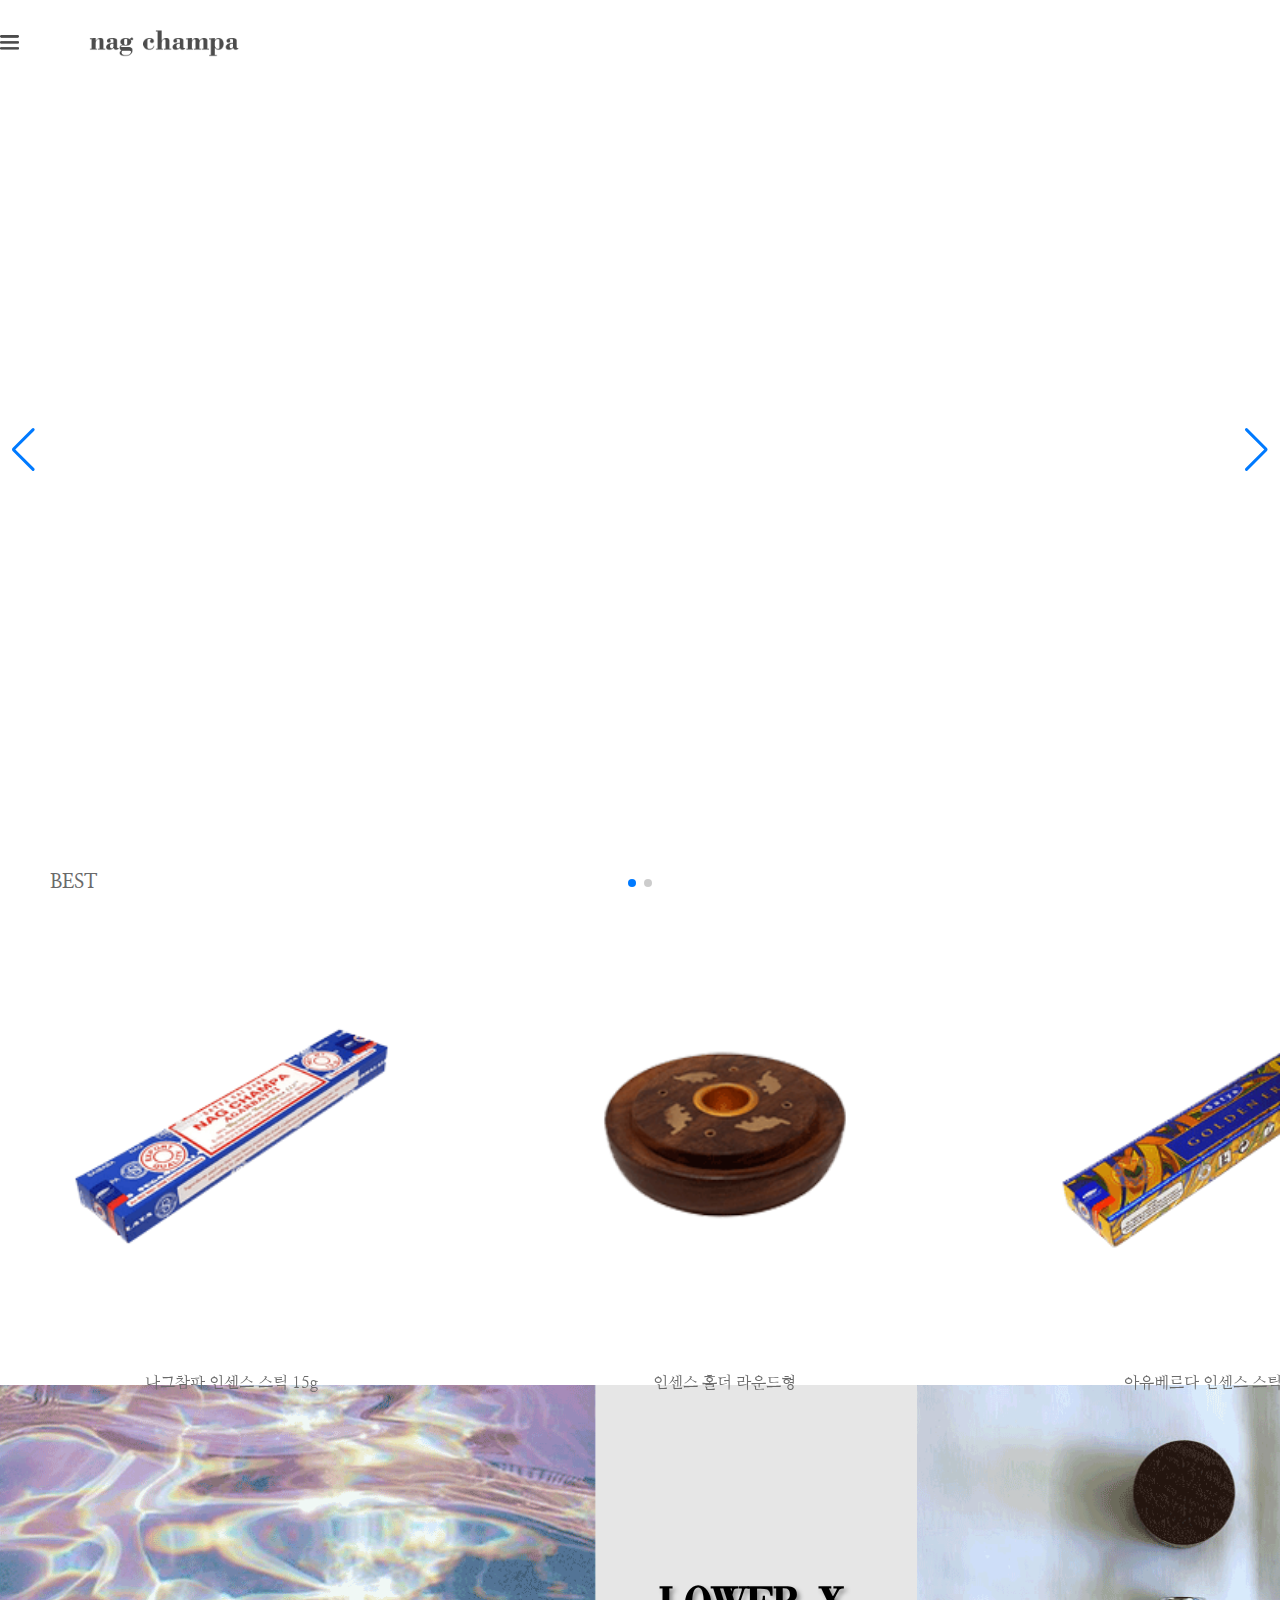
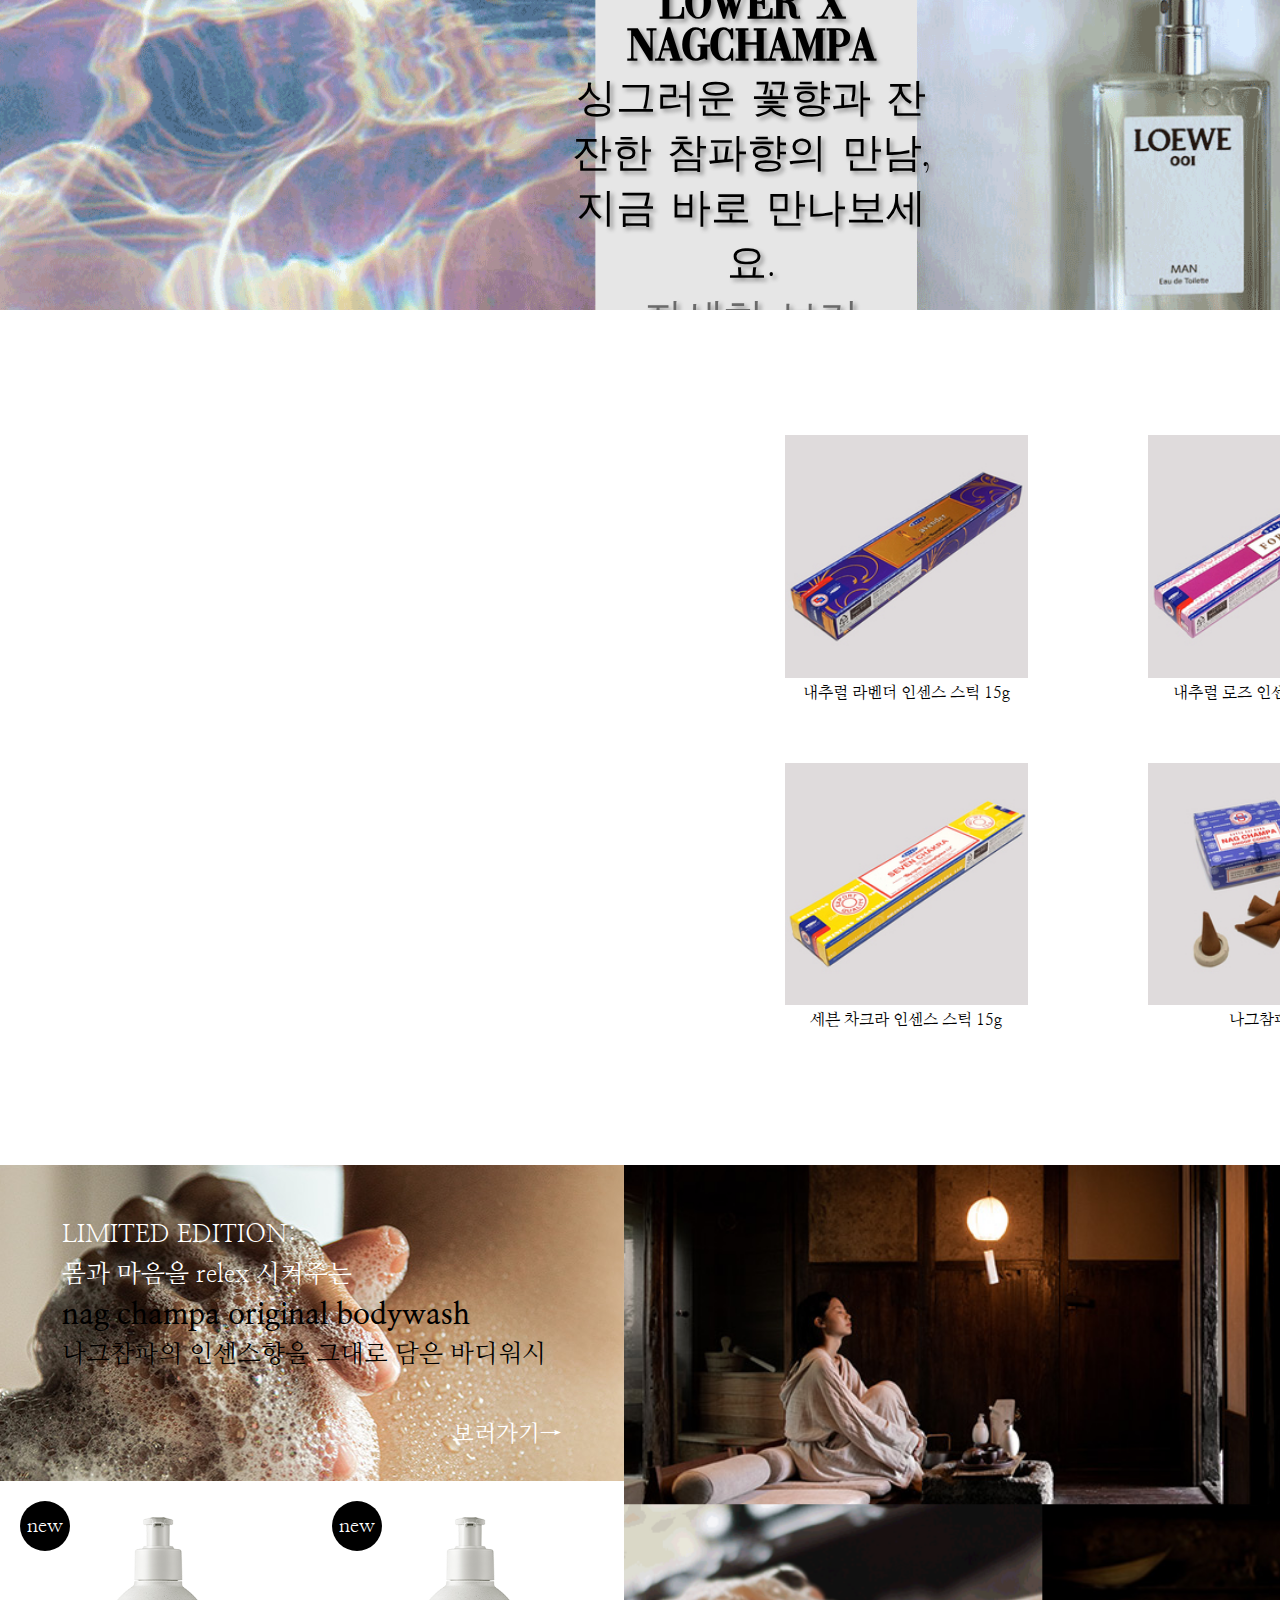
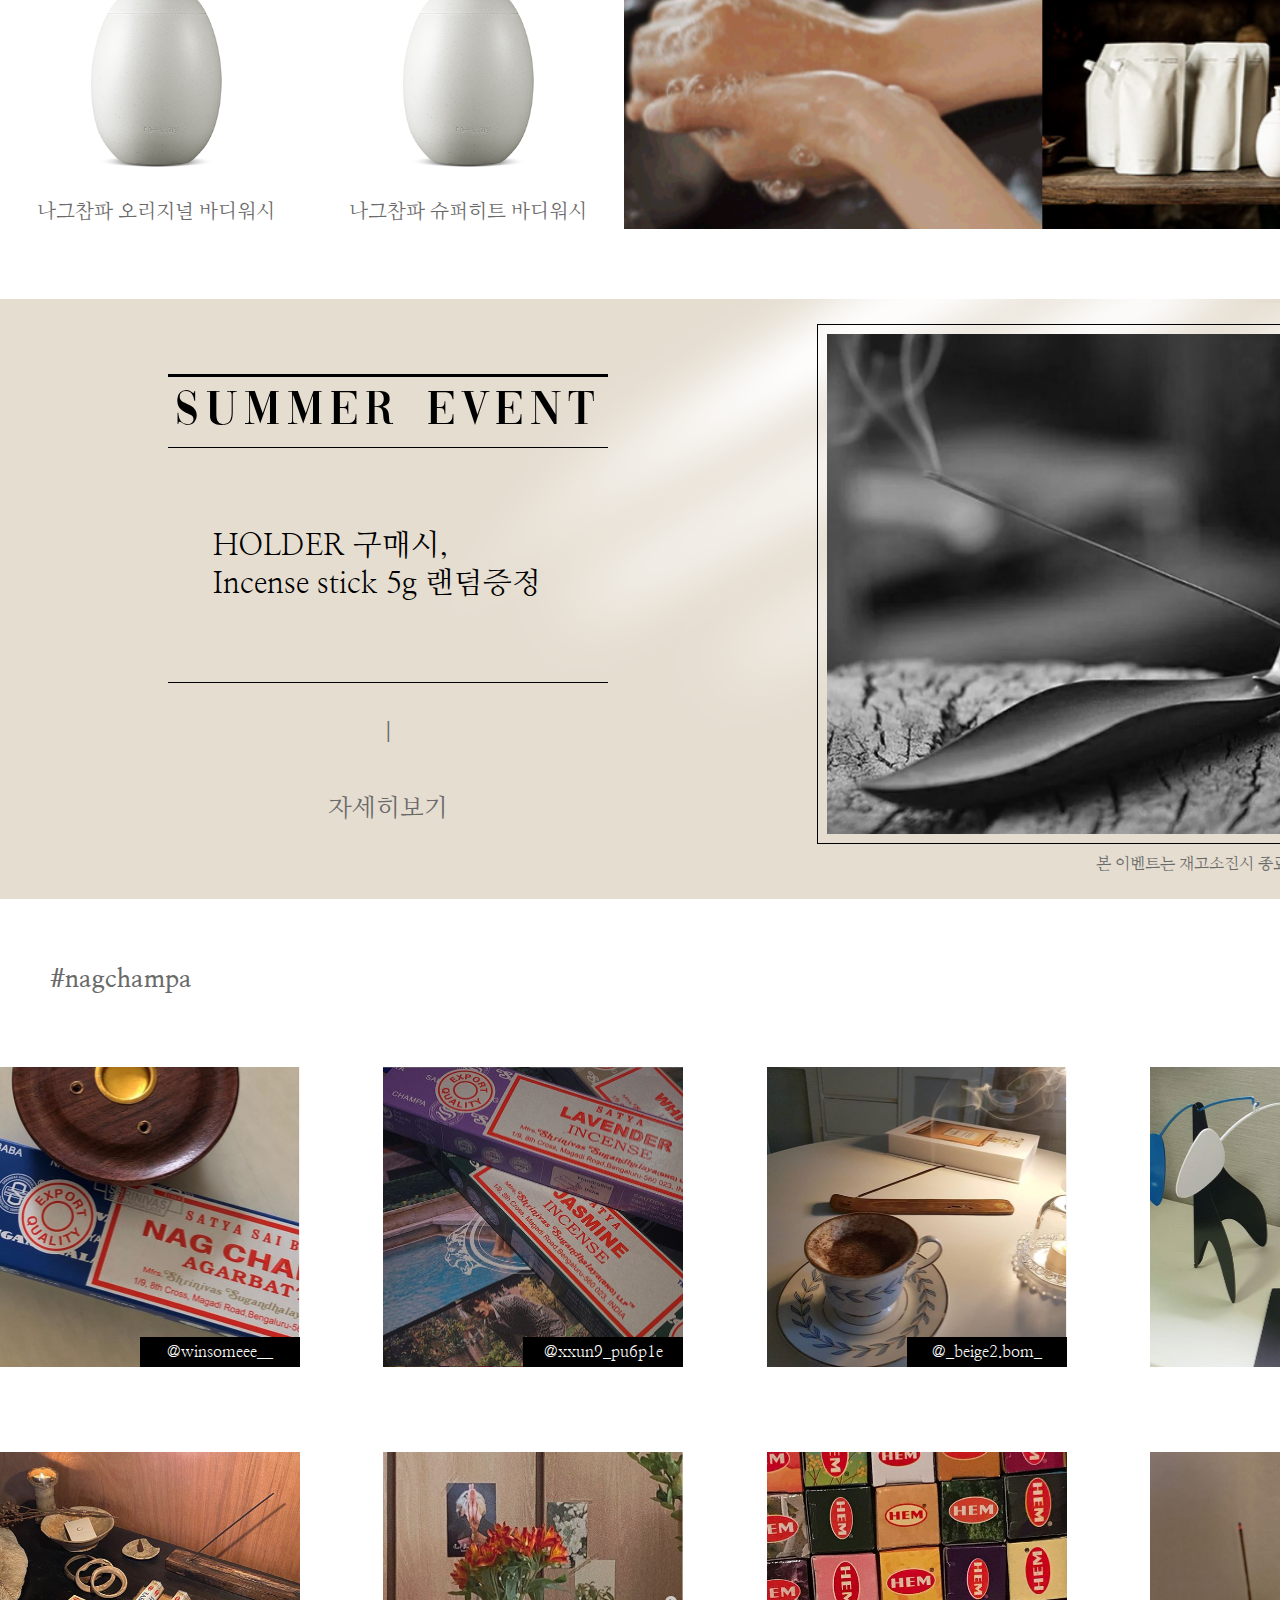
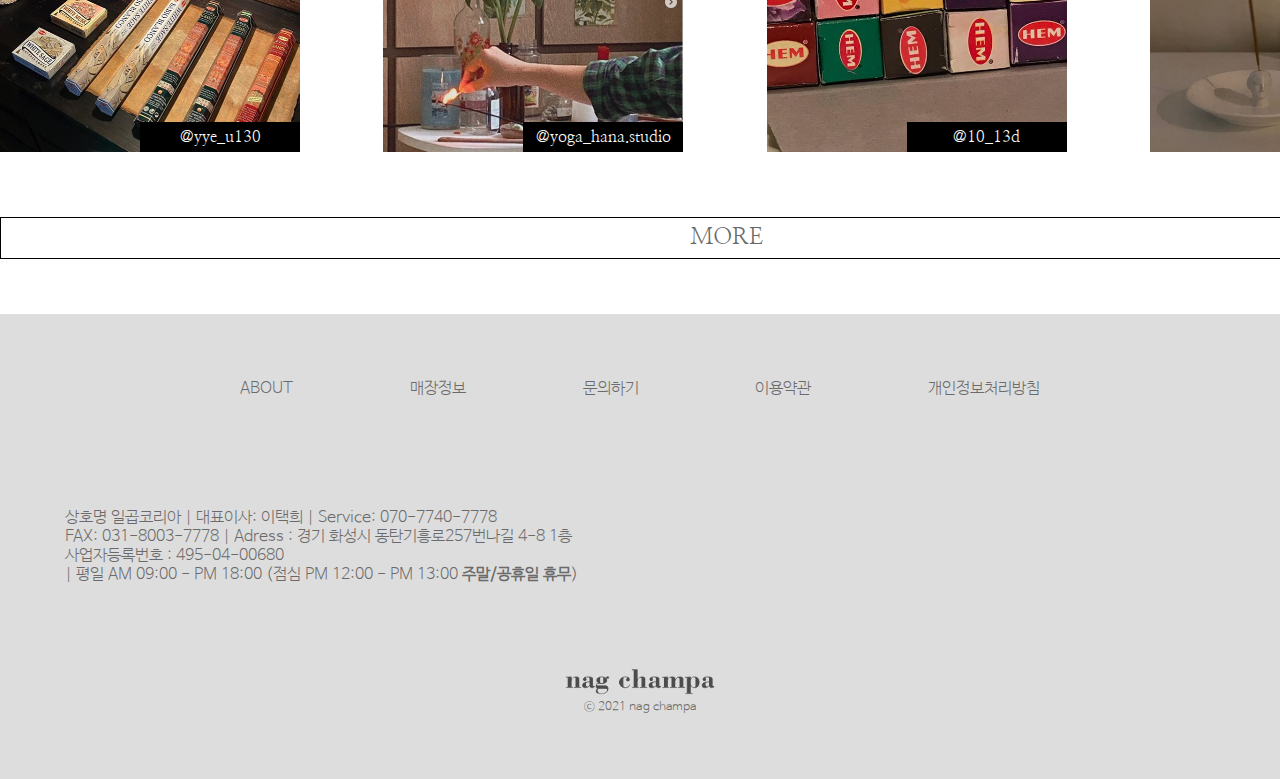
==== commit fffa5761: "Update index.html" ====
--- a/index.html
+++ b/index.html
@@ -4,12 +4,13 @@
 <head>
     <meta charset="UTF-8">
     <title>nag champa</title>
+
     <link rel="stylesheet" href="css/style.css" type="text/css">
     <!--파비콘(favicon)-->
     <link href="img/fbcon.png" type="image/png" rel="shortcut icon">
     <link href="https://fonts.googleapis.com/css2?family=Nanum+Myeongjo&display=swap" rel="stylesheet">
     <meta name="viewport" content="width=device-width, initial-scale=1, maximum-scale=1, minimum-scale=1">
-
+    <link rel="stylesheet" href="https://unpkg.com/swiper/swiper-bundle.min.css" />
 
     <script src="js/jquery-3.5.1.js">
     </script>
@@ -19,8 +20,8 @@
 
     <script>
         $(function() {
-            
-            
+
+
             //pc버전 sns 마우스 오버 효과
             $('.photo ul li').hover(function() {
 
@@ -39,21 +40,21 @@
             //tab_menu
             var menuBg = $('.tab_bg');
             var bgHeight = $(document).height();
-            var bgWidth = $(document).width();
-            
-            
+            var bgWidth = $(window).width();
+
+
             menuBg.css({
-                'width': bgWidth
-                //'height': bgHeight
+                'width': bgWidth,
+                'height': bgHeight
             });
-            
-            
-            
+
+
+
             var menuclick = $('.mo_navi');
             var menuBox = $('.tab_menu');
             var menuClose = $('.close_btn');
-            
-       
+
+
             menuclick.click(function(e) {
                 e.preventDefault
                 menuBox.animate({
@@ -72,7 +73,7 @@
                 menuBg.fadeOut(300);
 
             });
-            
+
             //
 
 
@@ -113,17 +114,20 @@
                 }
 
             });
-            
-            
-            
 
 
         });
     </script>
+
+
+
+
+
+
 </head>
 
 <body>
-   
+
     <header>
         <div class="header_wrap">
 
@@ -175,7 +179,7 @@
 
         </div>
     </header>
-    
+
     <div class="wrap">
 
         <section>
@@ -210,63 +214,99 @@
 
             </section>
             <!--banner1-->
-            <section class="best">
+            <section class="best clearboth">
 
                 <article class="best_wrap">
                     <div class="txt">
                         BEST
                     </div>
-                    <div class="product">
-
-
-                        <ul>
-
-                            <li>
-                                <div class="arrow_left">
-                                    <img src="img/arrow-left-icons.png" alt="">
+
+
+                    <div class="product swiper-container mySwiper">
+
+
+                        <ul class="swiper-wrapper">
+
+
+                            <li class="swiper-slide">
+                                <div class="p1">
+
+                                    <img src="img/best1.png" alt="나그참파 인센스 스틱 15g">
+                                    <a href="#">
+                                        <p>나그참파 인센스 스틱 15g</p>
+                                    </a>
                                 </div>
                             </li>
-                            <li>
+
+                            <li class="swiper-slide">
+
+                                <div class="p2">
+
+                                    <img src="img/best2.png" alt="인센스 홀더 라운드형">
+                                    <a href="#">
+                                        <p>인센스 홀더 라운드형</p>
+                                    </a>
+                                </div>
+                            </li>
+
+                            <li class="swiper-slide">
+                                <div class="p3">
+
+                                    <img src="img/best3.png" alt="아유베르다 인센스 스틱 15g">
+                                    <a href="#">
+                                        <p>아유베르다 인센스 스틱 15g</p>
+                                    </a>
+                                </div>
+                            </li>
+
+                            <li class="swiper-slide">
                                 <div class="p1">
+
                                     <img src="img/best1.png" alt="나그참파 인센스 스틱 15g">
-                                    <p>나그참파 인센스 스틱 15g</p>
+                                    <a href="#">
+                                        <p>나그참파 인센스 스틱 15g</p>
+                                    </a>
                                 </div>
                             </li>
-                            <li>
+
+                            <li class="swiper-slide">
+
                                 <div class="p2">
+
                                     <img src="img/best2.png" alt="인센스 홀더 라운드형">
-                                    <p>인센스 홀더 라운드형</p>
+                                    <a href="#">
+                                        <p>인센스 홀더 라운드형</p>
+                                    </a>
                                 </div>
                             </li>
-                            <li>
+
+                            <li class="swiper-slide">
                                 <div class="p3">
+
                                     <img src="img/best3.png" alt="아유베르다 인센스 스틱 15g">
-                                    <p>아유베르다 인센스 스틱 15g</p>
+                                    <a href="#">
+                                        <p>아유베르다 인센스 스틱 15g</p>
+                                    </a>
                                 </div>
                             </li>
-                            <li>
-                                <div class="arrow_right">
-                                    <img src="img/arrow-right-icons.png" alt="">
-                                </div>
-                            </li>
+
 
                         </ul>
 
-                        <div class="bar">
-                            <ul>
-                                <li>
-
-                                </li>
-                                <li>
-
-                                </li>
-                                <li>
-
-                                </li>
-                            </ul>
-                        </div>
-
-                    </div>
+
+
+
+
+
+
+
+                    </div>
+
+                    <div class="swiper-button-next swiper-button-black"></div>
+                    <div class="swiper-button-prev swiper-button-black"></div>
+                    <div class="swiper-pagination swiper-pagination-black"></div>
+
+
 
 
                 </article>
@@ -281,23 +321,36 @@
             <section class="lowew">
 
                 <div class="lowew_wrap">
-                    <div class="txt">
-
-                        <p class="lowew_txt">LOWEW</p>
-                        <p class="x">
-                            X
-                        </p>
-                        <p class="nagchampa_txt">
-                            <img src="img/logo.png" alt="nagchampa logo">
-                        </p>
-
-                    </div>
-                    <div class="look">
-                        <a href="#">자세히보기</a>
-                    </div>
+
+                    <div class="bg_wrap">
+                        <div class="desktop_lowew">
+                            <div class="txt">
+                                <h3>LOWER X NAGCHAMPA</h3>
+                                <p>싱그러운 꽃향과 잔잔한 참파향의 만남,
+                                    지금 바로 만나보세요.</p>
+                                <a href="#"> 자세히 보기</a>
+                            </div>
+                        </div>
+                        <div class="none mobile_lowew">
+                            <div class="txt">
+                                <h3>LOWER X NAGCHAMPA</h3>
+                                <p>싱그러운 꽃향과 잔잔한 참파향의 만남,
+                                    지금 바로 만나보세요.</p>
+                                <a href="#"> 자세히 보기</a>
+                            </div>
+
+                        </div>
+
+
+                    </div>
+
+
+
+
                 </div>
 
             </section>
+
             <div class="m_look_btn">
                 <a href="#">보러가기</a>
             </div>
@@ -306,33 +359,34 @@
 
             <!--banner3-->
 
-            <section class="main">
+            <section class="main clearboth">
                 <article class="visual">
-                   
+
                     <div class="area">
-                        <img src="img/my-place.png" alt="myplace">
-
-
-                    </div>
-
-                    <div class="over">
-                        <div class="txt">
-
-                            <ul>
-                                <li>
-                                    <h1>NEW:<br>나른한 주말오후의 향</h1>
-
-                                </li>
-                                <li>
-                                    <a href="#">
-                                        <p>자세히 보기</p>
-                                    </a>
-                                </li>
-                            </ul>
-
-
-                        </div>
-                    </div>
+
+                        <div class="over">
+                            <div class="txt">
+
+                                <ul>
+                                    <li>
+                                        <h1>NEW:<br>나른한 주말오후의 향</h1>
+
+                                    </li>
+                                    <li>
+                                        <a href="#">
+                                            자세히 보기
+                                        </a>
+                                    </li>
+                                </ul>
+
+
+                            </div>
+                        </div>
+
+
+                    </div>
+
+
 
 
                 </article>
@@ -340,6 +394,7 @@
                 <div class="m_look_btn">
                     <a href="#">자세히보기</a>
                 </div>
+
                 <article class="new">
 
 
@@ -408,65 +463,78 @@
 
 
             <section class="bodywash">
+
                 <div class="limited">
                     <div class="org">
-                        <div class="txt">
-
-                            <div class="txt_wrap">
-                                <p class="txt1"> LIMITED EDITION: <br>
-                                    몸과 마음을 relex 시켜주는
-                                </p>
-                                <p class="org_bodywash">
-                                    nag champa original bodywash
-                                </p>
-                                <p class="kor">
-                                    나그참파의 인센스향을 그대로 담은 바디워시
-                                </p>
-                                <div class="more">
-                                    <a href="#">
-                                        보러가기→
-                                    </a>
+
+                        <div class="bg_wrap">
+                            <div class="bg_box">
+
+                                <div class="txt">
+
+                                    <div class="txt_wrap">
+                                        <p class="txt1"> LIMITED EDITION: <br>
+                                            몸과 마음을 relex 시켜주는
+                                        </p>
+                                        <p class="org_bodywash">
+                                            nag champa original bodywash
+                                        </p>
+                                        <p class="kor">
+                                            나그참파의 인센스향을 그대로 담은 바디워시
+                                        </p>
+                                        <div class="more">
+                                            <a href="#">
+                                                보러가기→
+                                            </a>
+                                        </div>
+                                    </div>
+
+
                                 </div>
                             </div>
-
-
                         </div>
 
                         <div class="wash">
                             <ul>
                                 <li>
-                                    <div class="p1">
-                                        <img src="img/bodywash.png" alt="나그참파 오리지널 바디워시">
-
-                                        <p>나그참파 오리지널 바디워시</p>
-
-                                        <div class="new">
-                                            <p>new</p>
+                                    <a href="#">
+                                        <div class="p1">
+                                            <img src="img/bodywash.png" alt="나그참파 오리지널 바디워시">
+
+                                            <p>나그참파 오리지널 바디워시</p>
+
+                                            <div class="new">
+                                                <p>new</p>
+                                            </div>
+
                                         </div>
 
-                                    </div>
+                                    </a>
 
 
                                 </li>
                                 <li>
-                                    <div class="p2">
-                                        <img src="img/bodywash.png" alt="나그참파 슈퍼히트 바디워시">
-
-                                        <p>나그참파 슈퍼히트 바디워시</p>
-
-                                        <div class="new">
-                                            <p>new</p>
+                                    <a href="#">
+                                        <div class="p2">
+                                            <img src="img/bodywash.png" alt="나그참파 슈퍼히트 바디워시">
+
+                                            <p>나그참파 슈퍼히트 바디워시</p>
+
+                                            <div class="new">
+                                                <p>new</p>
+
+                                            </div>
 
                                         </div>
-
-                                    </div>
+                                    </a>
 
                                 </li>
                             </ul>
                         </div>
 
                     </div>
-                    <div class="m_look_btn">
+
+                    <div class="m_look_btn none">
                         <a href="#">자세히보기</a>
                     </div>
 
@@ -481,7 +549,7 @@
 
             <!--banner5-->
 
-            <section class="event">
+            <section class="event clearboth">
                 <div class="e_wrap">
                     <div class="txt">
                         <div class="title">
@@ -524,7 +592,7 @@
 
 
 
-            <section class="review">
+            <section class="review clearboth">
                 <article class="r_wrap">
                     <div class="r_txt">
                         #nagchampa
@@ -633,7 +701,7 @@
     <div class="tab_menu">
         <div class="tab_wrap">
             <div class="close_btn">
-                <a href="#" class="close_btn">
+                <a href="#">
                     <img src="img/600px-close_.png" alt="close">
                 </a>
             </div>
@@ -719,10 +787,13 @@
             </nav>
         </div>
     </div>
-    
-    
-    
-    
+
+
+
+    <!--tab_bg-->
+    <div class="tab_bg">
+
+    </div>
 
 
 
@@ -800,18 +871,35 @@
                 <img src="img/logo.png" alt="f_logo">
             </div>
             <div class="copy">
-                <p>ⓒ 2020 nag champa</p>
+                <p>ⓒ 2021 nag champa</p>
             </div>
 
         </article>
 
     </footer>
-    
-    <!--tab_bg-->
-   <div class="tab_bg">
-        
-    </div>
-    
+
+    <!-- Swiper JS -->
+    <script src="https://unpkg.com/swiper/swiper-bundle.min.js"></script>
+
+    <!-- Initialize Swiper -->
+    <script>
+        var swiper = new Swiper(".mySwiper", {
+            slidesPerView: 3,
+            spaceBetween: 30,
+            slidesPerGroup: 3,
+            loop: true,
+            loopFillGroupWithBlank: true,
+            pagination: {
+                el: ".swiper-pagination",
+                clickable: true,
+            },
+            navigation: {
+                nextEl: ".swiper-button-next",
+                prevEl: ".swiper-button-prev",
+            },
+        });
+    </script>
+
 
 
 </body>
--- a/css/style.css
+++ b/css/style.css
@@ -155,7 +155,7 @@
 
     header .mo_navi {
         float: left;
-        margin-top: 10px;
+        margin-top: 5px;
     }
 
     header .mo_navi a {
@@ -1137,7 +1137,7 @@
     }
 
     footer .f_wrap .f3 .sns ul li:last-child {
-        width: 44px;
+        width: 38px;
     }
 
     footer .f_wrap .f_logo {
@@ -1285,7 +1285,7 @@
 
     header .mo_navi {
         float: left;
-        margin-top: 10px;
+        margin-top: 5px;
     }
 
     header .mo_navi a {
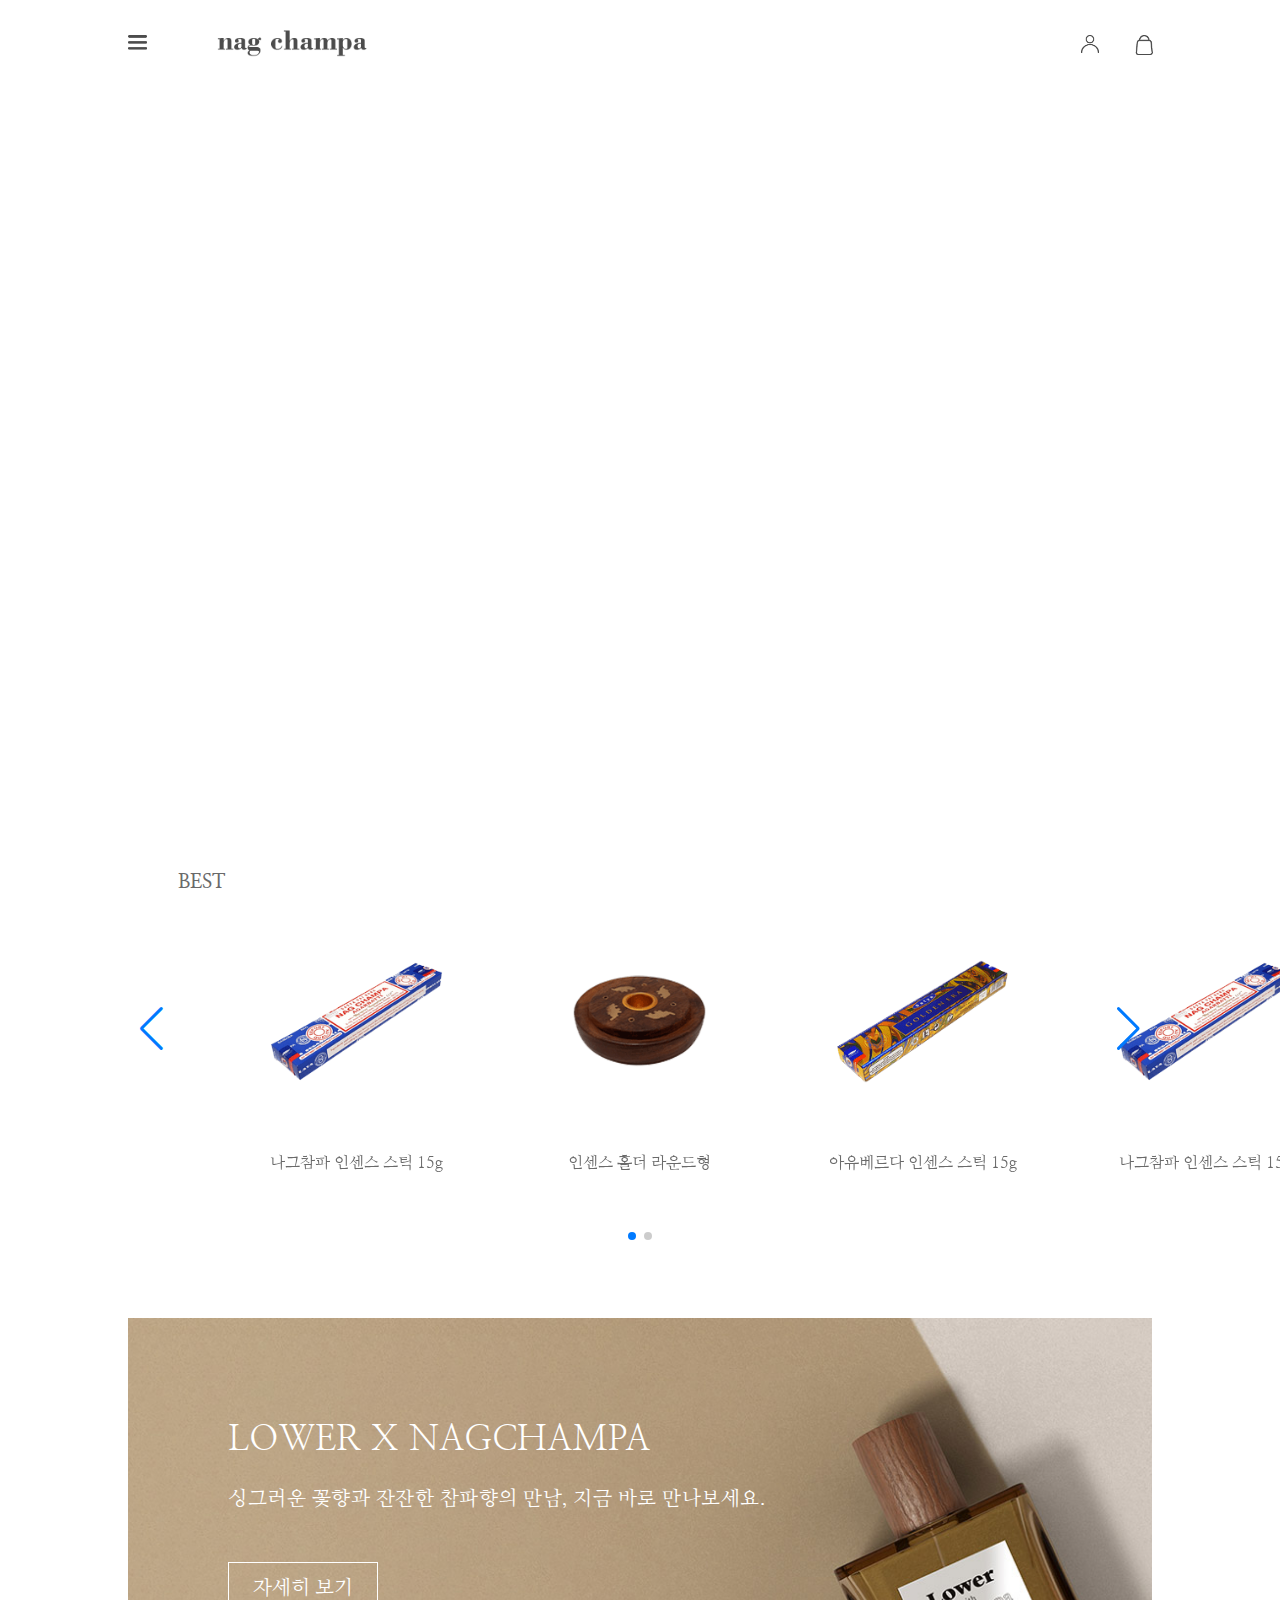
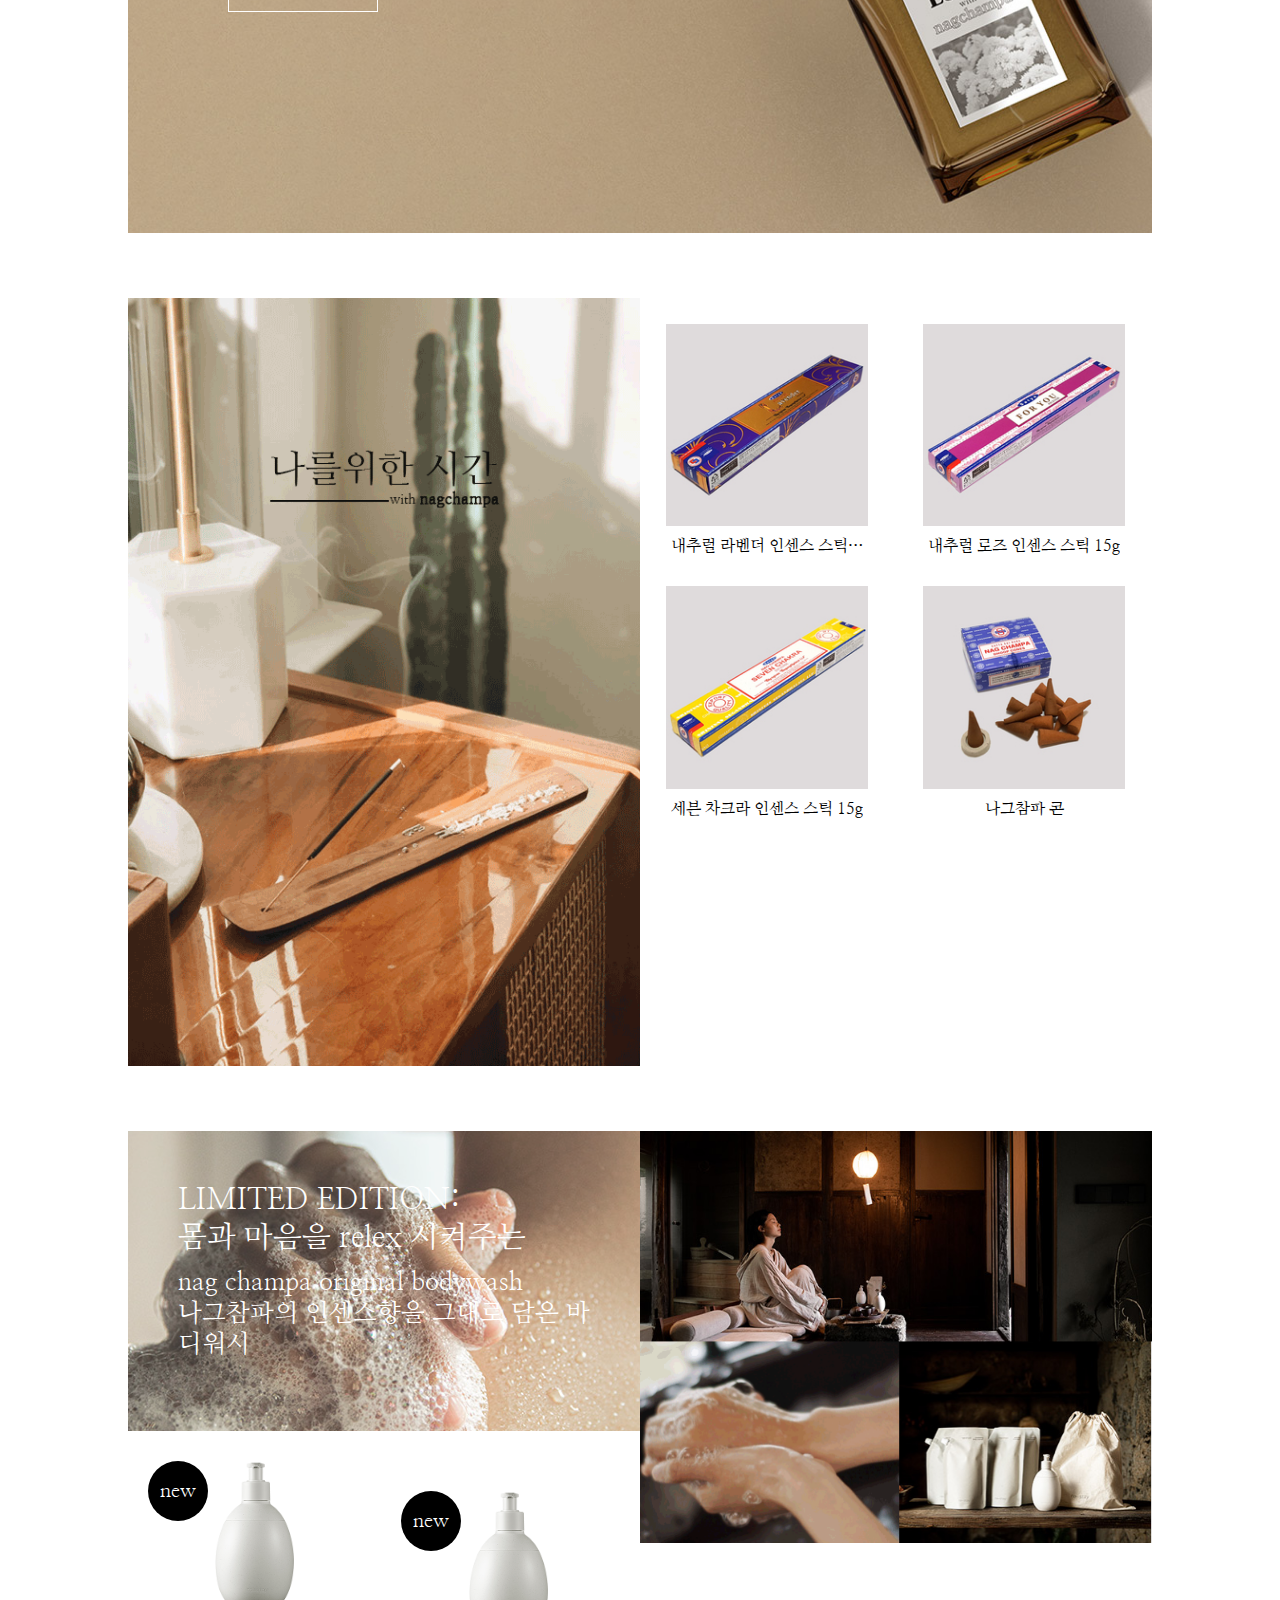
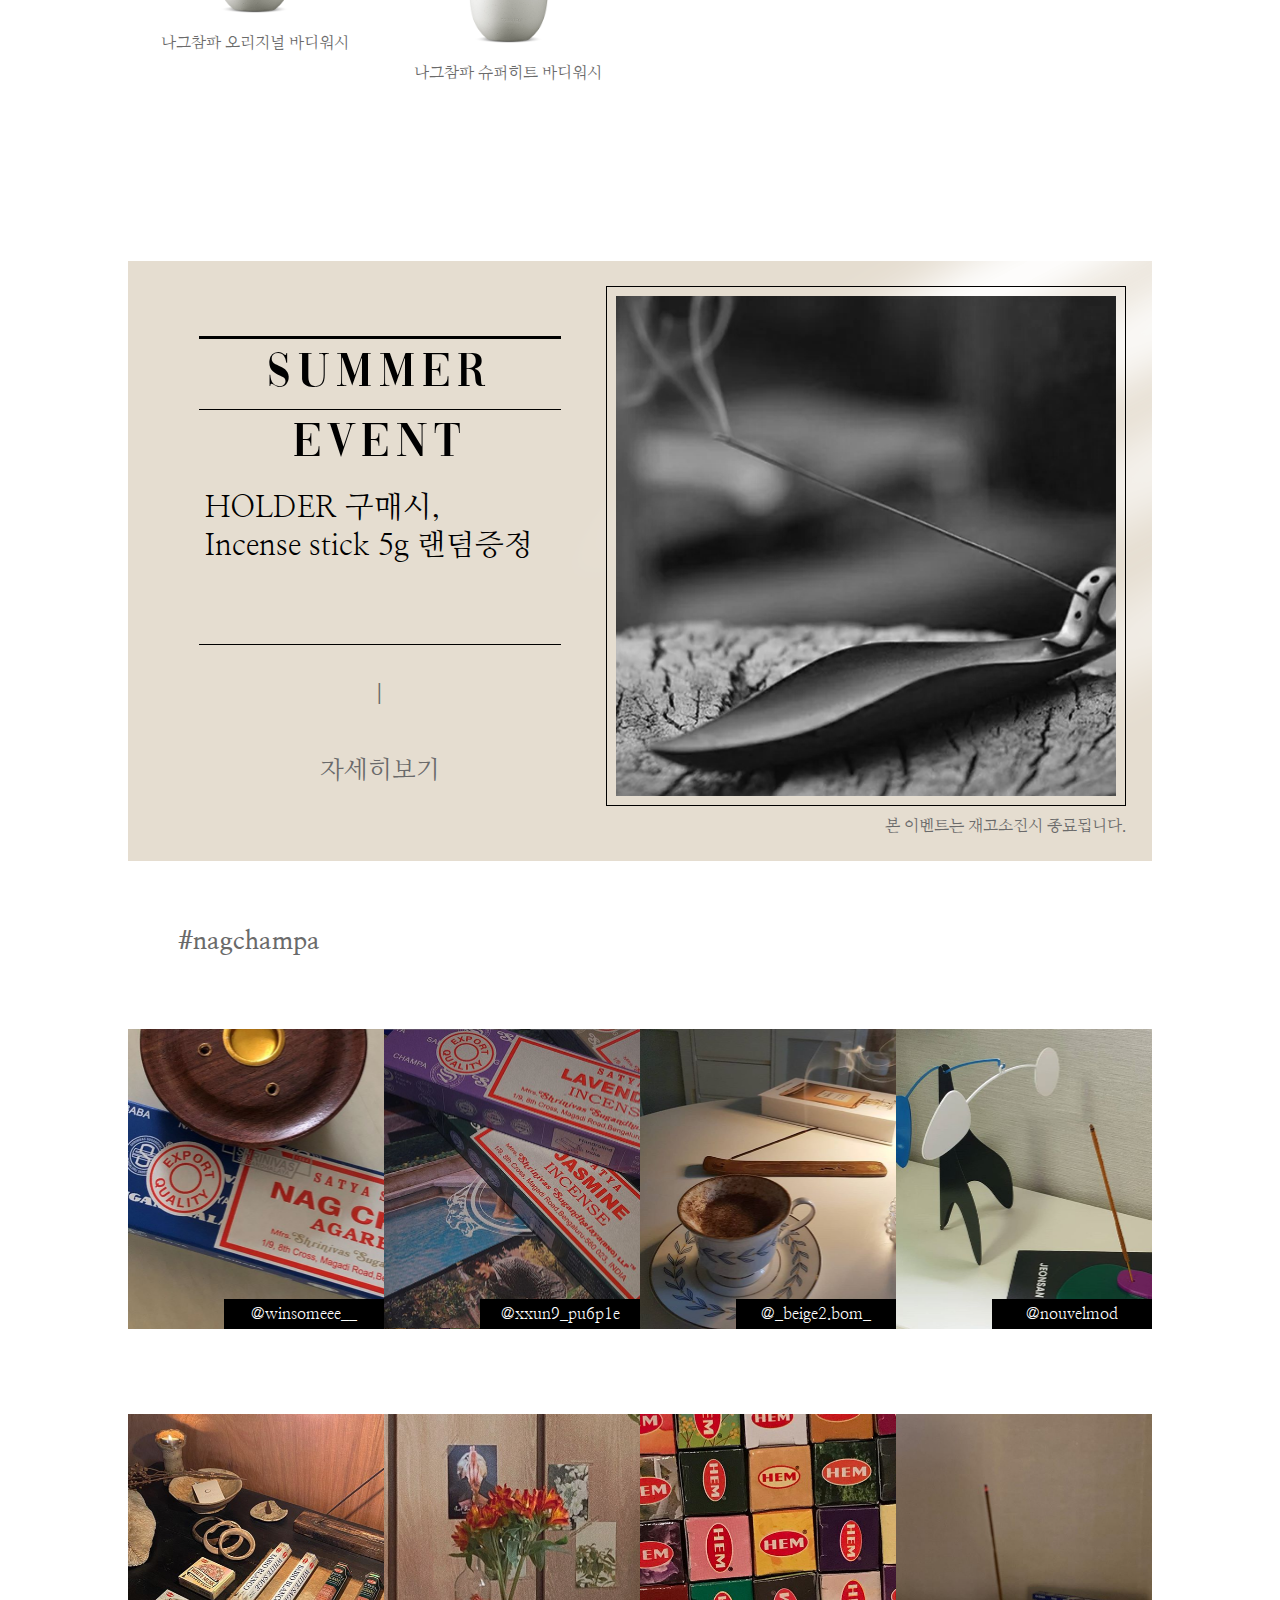
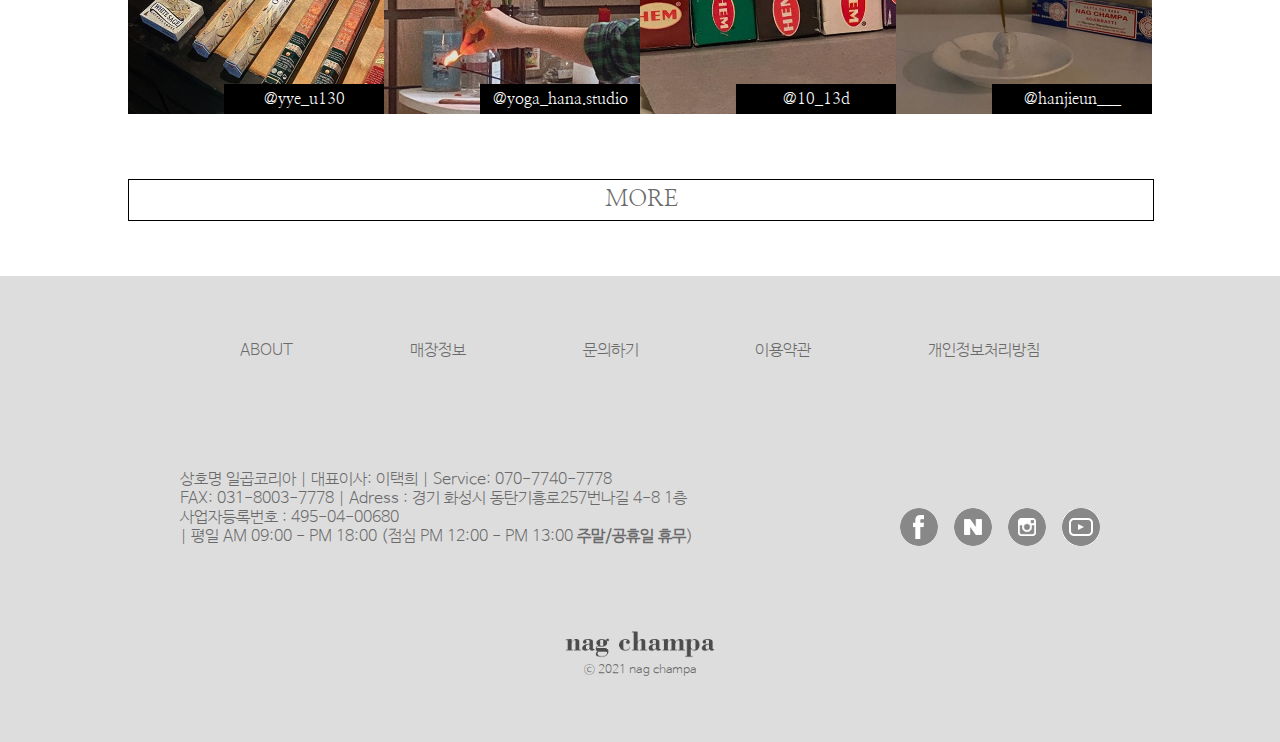
==== commit 7bb09255: "Update index.html" ====
--- a/index.html
+++ b/index.html
@@ -331,11 +331,11 @@
                                 <a href="#"> 자세히 보기</a>
                             </div>
                         </div>
-                        <div class="none mobile_lowew">
+                        <div class="mobile_lowew">
                             <div class="txt">
                                 <h3>LOWER X NAGCHAMPA</h3>
-                                <p>싱그러운 꽃향과 잔잔한 참파향의 만남,
-                                    지금 바로 만나보세요.</p>
+                                <p>싱그러운 꽃향과 잔잔한 참파향의 만남,<br>
+                                지금 바로 만나보세요.</p>
                                 <a href="#"> 자세히 보기</a>
                             </div>
 
@@ -352,7 +352,7 @@
             </section>
 
             <div class="m_look_btn">
-                <a href="#">보러가기</a>
+                <a href="#">자세히 보기</a>
             </div>
 
 
@@ -660,9 +660,7 @@
                                 </a>
                             </li>
                         </ul>
-                        <div class="m_look_btn">
-                            <a href="#">MORE</a>
-                        </div>
+                        
                         <div class="more">
                             <a href="#">
                                 MORE
@@ -670,8 +668,13 @@
                         </div>
 
                     </div>
+                   
 
                 </article>
+                
+                 <div class="m_look_btn">
+                            <a href="#">더보기</a>
+                    </div>
 
             </section>
 
--- a/css/style.css
+++ b/css/style.css
@@ -58,7 +58,6 @@
 body {
     color: #6a6a6a;
     font-family: 'Nanum Myeongjo';
-    position: relative;
 }
 
 li {
@@ -71,6 +70,11 @@
 
 iframe {
     width: 100%;
+}
+
+.none {
+    display: none;
+    content: "";
 }
 
 i {
@@ -121,31 +125,28 @@
 
 
 /*모바일*/
-@media screen and (max-width:640px) {
+@media screen and (max-width:540px) {
 
     .wrap {
         width: 100%;
         overflow-x: hidden;
 
 
-
-
-        /*header*/
-
-
-    }
+    }
+    
+     /*header*/
 
     header {
         width: 100%;
         height: 65px;
         position: fixed;
-        z-index: 1;
+        z-index: 12;
         background: #fff;
 
     }
 
     header .header_wrap {
-        width: 95%;
+        width: 90%;
         height: 25px;
         margin: 10px auto 0;
         display: flex;
@@ -154,7 +155,7 @@
     }
 
     header .mo_navi {
-        float: left;
+        width:65px;
         margin-top: 5px;
     }
 
@@ -166,10 +167,12 @@
     /*header-logo*/
 
 
-
+    header .logo {
+        width:150px;
+    }
     header .logo a {
-        width: 130px;
-        margin-left: 100px;
+        width: 100%;
+        
     }
 
 
@@ -177,12 +180,15 @@
 
 
     header > .header_wrap > nav {
-        margin-top: 10px;
-    }
-
+        width:65px;
+        float:right;
+        margin-top: 8px;
+    }
+    header > .header_wrap > nav > ul  {
+    }
     header > .header_wrap > nav > ul > li {
         width: 18px;
-        margin-left: 35px;
+        margin:0 10%;
         float: left;
     }
 
@@ -266,14 +272,25 @@
 
 
     /*banner1-best*/
-
+    .swiper-button-prev,.swiper-button-next{
+        display:none !important;
+    }
+    
+    .swiper-pagination {
+        width:90%;
+
+    }
+
+    .swiper-pagination-bullet {
+        margin: 0 4px;
+    }
     .best {
         width: 100%;
 
     }
 
     .best .best_wrap {
-        width: 95%;
+        width: 90%;
         padding: 30px 0;
         margin: 0 auto;
     }
@@ -283,7 +300,6 @@
         height: 25px;
         font-weight: bold;
         font-size: 5vw;
-
         box-sizing: border-box;
 
     }
@@ -424,41 +440,63 @@
 
     .lowew {
         width: 100%;
-        height: 252px;
-        background-image: url(../img/loewe.png);
-        background-size: 100% 252px;
+        height:500px;
+        margin-top:30px;
+    }
+
+    .lowew .lowew_wrap {
+        width:100%;
+        height:100%;
+        box-sizing: border-box;
+
+
+    }
+    
+    .lowew .lowew_wrap .bg_wrap {
+        width:100%;
+        height:100%;
+    }
+    
+    .lowew .lowew_wrap .bg_wrap .desktop_lowew{
+        display:none;
+    }
+    
+    .lowew .lowew_wrap .bg_wrap .mobile_lowew {
+        width: 100%;
+        height: 100%;
+        background-image: url(../img/mobile-lowew.jpg);
+        background-position: center;
+        background-size: cover;
         overflow: hidden;
     }
 
-    .lowew .lowew_wrap {
-        width: 25%;
-        margin-left: 240px;
-        padding: 20px 0;
+    .lowew .lowew_wrap .bg_wrap .mobile_lowew .txt {
+        width:100%;
+        padding:70% 5% 5% 5%;
+        height:100%;
         box-sizing: border-box;
-
-
-    }
-
-    .lowew .lowew_wrap .txt {
-        width: 100%;
-        height: 25%;
-        margin-top: 50%;
-        text-align: center;
-        font-family: vogue;
-        font-size: 5vw;
-        color: #000;
-        filter: drop-shadow(2px 2px 2px #8e8e8e);
-    }
-
-    .lowew .lowew_wrap .txt .lowew_txt {
-        margin-bottom: 10px;
-    }
-
-    .lowew .lowew_wrap .nagchampa_txt {
-        width: 24vw;
-        margin: 0 auto;
-
-    }
+        color: #fff;
+    }
+    
+
+
+    .lowew .lowew_wrap .bg_wrap .mobile_lowew h3 {
+        font-weight: normal;
+        font-size: 25px;
+    }
+
+    .lowew .lowew_wrap .bg_wrap .mobile_lowew p {
+        margin-top: 25px;
+        font-size: 22px;
+        letter-spacing: 0.5px;
+    }
+
+    .lowew .lowew_wrap .bg_wrap .mobile_lowew a {
+        display:none;
+
+    }
+
+
 
     .lowew .lowew_wrap .look {
         display: none;
@@ -476,7 +514,7 @@
     }
 
     section .m_look_btn {
-        width: 95%;
+        width: 90%;
         height: 35px;
         border: 1px solid #000;
         text-align: center;
@@ -508,12 +546,17 @@
 
     .main .visual {
         width: 100%;
+        height:500px;
         position: relative;
     }
 
     .main .visual .area {
         width: 100%;
         height: 100%;
+        background-image: url(../img/my-place.png);
+        background-position: center;
+        background-size: cover;
+
     }
 
     .main .visual .over {
@@ -632,8 +675,6 @@
 
     .main .new ul li div i {
         width: 100%;
-        height: 242.5px;
-        overflow: hidden;
         display: block;
     }
 
@@ -641,9 +682,6 @@
         transition: transform 0.5s;
     }
 
-    .main .new ul li div:hover img {
-        transform: scale(1.3);
-    }
 
     .main .new ul li div:hover p {
         text-decoration: underline;
@@ -685,11 +723,9 @@
         background-repeat: no-repeat;
         background-size: 624px 316px;
         overflow: hidden;
-    }
-
-    .bodywash .limited .org .txt:hover {
-        background-image: url(../img/body_1.png);
-    }
+        color:#fff;
+    }
+
 
     .bodywash .limited .org .txt p {
         line-height: 40px;
@@ -706,21 +742,6 @@
     /*hover*/
 
 
-    .bodywash .limited .org .txt:hover p:first-child {
-        color: #434343;
-    }
-
-
-    .bodywash .limited .org .txt p:nth-child(2) {
-        color: #000;
-        font-size: 5vw;
-        font-weight: bold;
-    }
-
-    .bodywash .limited .org .txt p:nth-child(3) {
-        color: #000;
-        font-size: 4.4vw;
-    }
 
     .bodywash .limited .org .txt .txt_wrap {
         width: 90%;
@@ -879,7 +900,6 @@
     }
 
     section .event .e_wrap .txt .con {
-        width: 60%;
         color: #000;
         text-align: left;
         border-bottom: 1px solid #000;
@@ -915,7 +935,7 @@
     }
 
     section .event .e_wrap .frame {
-        width: 420px;
+        width: 100%;
         margin: 10px auto;
     }
 
@@ -928,8 +948,7 @@
 
 
     section .event .e_wrap .box {
-        width: 98%;
-        height: 400px;
+        width: 100%;
         margin: 0 auto;
         border: 1px solid #000;
         box-sizing: border-box;
@@ -941,7 +960,8 @@
         height: 380px;
         margin: 0 auto;
         background-image: url(../img/holder-img-grey.PNG);
-        background-size: 100%;
+        background-size: cover;
+        background-position: center;
         background-repeat: no-repeat;
 
     }
@@ -959,8 +979,7 @@
     }
 
     section .review .r_wrap {
-        width: 95%;
-        height: 100%;
+        width: 90%;
         margin: 0 auto;
 
     }
@@ -975,7 +994,7 @@
 
     section .review .r_wrap .photo {
         width: 100%;
-        height: 600px;
+        height: 550px;
     }
 
     section .review .r_wrap .photo ul {
@@ -991,7 +1010,7 @@
         width: 280px;
         height: 280px;
         box-sizing: border-box;
-        background-size: 240px 240px;
+        background-size: 280px 240px;
         background-repeat: no-repeat;
         background-position: center;
         position: relative;
@@ -1049,18 +1068,30 @@
         background-size: 250px 250px;
     }
 
-    section .review .r_wrap .photo ul a span {
-        width: 160px;
+    section .review .r_wrap .photo ul li a span{
+        width: 70%;
         height: 30px;
         position: absolute;
-        right: 20px;
+        
+        right: 0;
         bottom: 20px;
+        
         display: block;
-        background-color: rgba(0, 0, 0, 1);
+        background-color: rgba(0, 0, 0, 0.5);
         transition: all 0.5s;
         text-align: center;
         line-height: 30px;
         color: #fff;
+    }
+    
+     section .review .r_wrap .photo ul li a p{
+         display:block;
+         width: 95%;
+         margin:0 auto;
+        
+        overflow: hidden;
+        text-overflow: ellipsis;
+        white-space: nowrap;
     }
 
     section .review .r_wrap .more {
@@ -1095,20 +1126,21 @@
         width: 100%;
         font-family: 'Nanum Barun Gothic';
         background-color: #dddddd;
-        padding: 65px 65px 35px 65px;
+        padding: 65px 30px 65px 30px;
         box-sizing: border-box;
     }
 
     footer .f_wrap .f1 ul {
-        width: 95%;
+        width: 100%;
         margin: 0 auto;
         display: flex;
         justify-content: space-between;
 
     }
 
-    footer .f_wrap .f1 ul li {
-        font-weight: bold;
+    footer .f_wrap .f1 ul li a{
+        font-size:0.8em;
+        
     }
 
     footer .f_wrap .f2 {
@@ -1116,7 +1148,7 @@
         margin: 0 auto;
         margin-top: 10%;
         text-align: center;
-        font-size: 13px;
+        font-size: 0.7em;
     }
 
     footer .f_wrap .f3 {
@@ -1171,7 +1203,7 @@
         position: fixed;
         top: 0;
         left: -300px;
-        z-index: 11;
+        z-index: 15;
 
     }
 
@@ -1219,9 +1251,9 @@
         position: absolute;
         top: 0;
         left: 0;
-        height:5390px;
+
         background: rgba(0, 0, 0, 0.3);
-        z-index: 10;
+        z-index: 13;
     }
 
 }
@@ -1252,10 +1284,10 @@
 
 
 /*pc*/
-@media screen and (min-width:1024px) {
+@media screen and (min-width:540px) {
 
     .wrap {
-        width: 1450px;
+        width: 80%;
         margin: 0 auto;
         padding-top: 80px;
 
@@ -1272,12 +1304,12 @@
         height: 80px;
         position: fixed;
         top: 0;
-        z-index: 1;
+        z-index: 12;
 
     }
 
     header .header_wrap {
-        width: 1450px;
+        width: 80%;
         margin: 0 auto;
         height: 25px;
         margin-top: 25px;
@@ -1369,26 +1401,22 @@
 
     .best .best_wrap {
         width: 100%;
-        height: 450px;
-        padding: 65px 0;
+        height:100%;
+        padding: 65px 0 80px;
+        box-sizing: border-box;
+        position: relative;
     }
 
     .best .best_wrap .txt {
         width: 100%;
         height: 25px;
+        margin-left: 50px;
         font-weight: bold;
         font-size: 20px;
-        padding-left: 50px;
         box-sizing: border-box;
     }
 
-    .best .best_wrap .product .arrow_left {
-        width: 35px;
-        height: 400px;
-        float: left;
-        line-height: 400px;
-        margin-right: 100px;
-    }
+
 
     /*.best .best_wrap .product .arrow_left img 
     {
@@ -1396,49 +1424,33 @@
         height:35px;
         margin:auto 0;
     }*/
+
+
+
+
     .best .best_wrap .product {
-        width: 100%;
-        margin: 10px auto;
-    }
-
-    .best .best_wrap .product ul {
-        width: 100%;
-        height: 80%;
-        display: flex;
-        justify-content: space-between;
-
-    }
-
-    .best .best_wrap .product ul li div {
-        cursor: pointer;
-
-    }
+        width: 80%;
+        margin: 0 auto;
+        position: relative;
+    }
+
+
+    .best .best_wrap .product ul li {
+        width: 33.3%;
+        display: inline-block;
+    }
+
+
 
     .best .best_wrap .product ul li div img {
         transition: all 0.3s;
     }
 
-    .best .best_wrap .product ul li:first-child div {
-        cursor: default;
-        /*커서 일빈커서*/
-    }
-
-    .best .best_wrap .product ul li:last-child div {
-        cursor: default;
-        /*커서 일빈커서*/
-    }
 
     .best .best_wrap .product ul li p {
         text-align: center;
     }
 
-    .best .best_wrap .product .arrow_right {
-        width: 35px;
-        height: 400px;
-        float: left;
-        line-height: 400px;
-        margin-left: 100px;
-    }
 
     /*hover*/
 
@@ -1454,112 +1466,105 @@
         color: #000;
     }
 
+    .swiper-pagination {
+        width:100%;
+        bottom:35px;
+
+    }
+
+
+    .swiper-pagination-bullet {
+        margin: 0 4px;
+    }
+
+
+
 
 
     /*hover*/
 
 
 
-    .best .best_wrap .product ul li:first-child div img {
-        filter: none;
-        cursor: pointer;
-    }
-
-    .best .best_wrap .product ul li:last-child div img {
-        filter: none;
-        cursor: pointer;
-    }
-
-    .best .best_wrap .bar ul {
+    /*banner1-best-end*/
+
+
+
+
+
+
+    /*banner2-lowew*/
+
+
+
+    .lowew {
+        width: 100%;
+        margin-top:65px;
+        height: 515px;
+    }
+
+    .lowew .lowew_wrap {
         width: 100%;
         height: 100%;
-        display: flex;
-        justify-content: space-around;
-    }
-
-    .best .best_wrap .bar ul li {
-        width: 10px;
-        height: 10px;
-        background-color: #d2d2d2;
-        border-radius: 10px;
-        cursor: pointer;
-
-    }
-
-    .best .best_wrap .bar ul li:first-child {
-
-        background-color: #464646;
-
-
-    }
-
-    .best .best_wrap .bar {
-        width: 100px;
-        margin: 0 auto;
-    }
-
-
-
-
-    /*banner1-best-end*/
-
-
-
-
-
-
-    /*banner2-lowew*/
-
-
-
-    .lowew {
-        width: 100%;
-        height: 525px;
-        background-image: url(../img/loewe.png);
-        background-size: 1450px 525px;
-        overflow: hidden;
-    }
-
-    .lowew .lowew_wrap {
-        width: 25%;
-        margin-left: 570px;
-        padding: 20px 0;
+        position: relative;
+    }
+    
+    .lowew .lowew_wrap .bg_wrap .mobile_lowew {
+        display:none;
+    }
+
+    .lowew .lowew_wrap .bg_wrap {
+        width: 100%;
+        height: 100%;
+        position: relative;
+    }
+
+    .lowew .lowew_wrap .bg_wrap .desktop_lowew {
+        width: 100%;
+        height: 100%;
+        background-image: url(../img/lowew.jpg);
+        background-position: center;
+        background-size: cover;
+
+    }
+
+    .lowew .lowew_wrap .bg_wrap .desktop_lowew .txt {
+        padding: 100px;
+        color: #fff;
+    }
+
+    .lowew .lowew_wrap .bg_wrap .desktop_lowew h3 {
+        font-weight: normal;
+        font-size: 35px;
+    }
+
+    .lowew .lowew_wrap .bg_wrap .desktop_lowew p {
+        margin-top: 25px;
+        font-size: 20px;
+        letter-spacing: 0.5px;
+    }
+
+    .lowew .lowew_wrap .bg_wrap .desktop_lowew a {
+        text-align: center;
+        margin-top: 50px;
+        font-size: 20px;
+        color: #fff;
+        width: 150px;
+        line-height: 50px;
+        height: 50px;
+        border: 1px #fff solid;
         box-sizing: border-box;
-
-
-    }
-
-    .lowew .lowew_wrap .txt {
-        width: 100%;
-        height: 25%;
-        margin-top: 50%;
-        text-align: center;
-        font-family: vogue;
-        font-size: 40px;
-        color: #000;
-        filter: drop-shadow(3px 3px 2px #8e8e8e);
-    }
-
-    .lowew .lowew_wrap .txt .lowew_txt {
-        margin-bottom: 10px;
-    }
-
-    .lowew .lowew_wrap .nagchampa_txt {
-        width: 200px;
-        margin: 0 auto;
-
-    }
-
-    .lowew .lowew_wrap .look {
-
-        text-align: center;
-        padding-top: 110px;
-        font-size: 20px;
-    }
-
-    .lowew .lowew_wrap .look a:hover {
-        text-decoration: underline;
-    }
+        transition: all 0.3s;
+    }
+
+    .lowew .lowew_wrap .bg_wrap .desktop_lowew a:hover {
+        color: #6a6a6a;
+        background-color: rgba(255, 255, 255, 0.5);
+    }
+
+
+
+
+
 
 
 
@@ -1578,8 +1583,7 @@
     /*banner3-main*/
     .main {
         width: 100%;
-        display: flex;
-        justify-content: space-between;
+        height: 768px;
         margin-top: 65px;
     }
 
@@ -1587,34 +1591,42 @@
 
     .main .visual {
         width: 50%;
-        height: 725px;
+        height: 100%;
         position: relative;
     }
 
     .main .visual .area {
         width: 100%;
         height: 100%;
-        position: absolute;
-    }
+        background-image: url(../img/my-place.png);
+        background-position: center;
+        background-size: cover;
+
+    }
+
+    .main > article {
+        float: left;
+    }
+
+
 
     .main .visual .over {
         width: 100%;
         height: 100%;
         background-color: rgba(0, 0, 0, 0);
-        position: absolute;
         color: #fff;
         transition: all 0.5s;
-    }
-
-    .main .vosual .txt {
-        width: 100%;
-
-    }
-
-    .main .vosual .txt .txt_wrap {
-        width: 50%;
-        margin: 0 auto;
-    }
+        position:relative;
+    }
+
+    .main .visual .txt {
+        width: 100%;
+
+    }
+
+
+
+
 
 
     /*hover*/
@@ -1634,8 +1646,10 @@
 
     .main .visual .over .txt {
         width: 80%;
-        padding-top: 83%;
-        margin: 0 auto;
+        position:absolute;
+        left:50%;
+        bottom:80px;
+        margin-left:-40%;
         opacity: 0;
         transition: all 0.5s;
     }
@@ -1657,13 +1671,13 @@
         letter-spacing: 3px;
     }
 
-    .main .visual .over .txt ul li a p {
+    .main .visual .over .txt ul li a {
         font-size: 20px;
         color: #fff;
         letter-spacing: 1px;
     }
 
-    .main .visual .over .txt ul li a:hover p {
+    .main .visual .over .txt ul li a:hover {
         text-decoration: underline;
     }
 
@@ -1673,47 +1687,61 @@
 
     .main .new {
         width: 50%;
+        height: 100%;
 
     }
 
     .main .new ul {
-        width: 100%;
-        display: flex;
-        flex-flow: row wrap;
+
+        width: 100%;
+        height: 100%;
+        box-sizing: border-box;
+        overflow: hidden;
+
 
     }
 
     /* dispaly:flex는 직속 부모에 적용해야 적용된다! 중요★*/
 
     .main .new ul li {
-        width: 50%;
-        padding: 60px;
+        width: 49.5%;
+        display: inline-block;
+        padding: 5%;
+        padding-bottom: 0;
+
         box-sizing: border-box;
-        padding-bottom: 0;
-
-
-    }
+
+
+
+    }
+
 
     .main .new ul li p {
+        width: 95%;
+        white-space: nowrap;
+        overflow: hidden;
+        text-overflow: ellipsis;
+        margin: 0 auto;
         margin-top: 5px;
         text-align: center;
         color: #000;
     }
 
     .main .new ul li div {
+        width: 100%;
         cursor: pointer;
         /*overflow:hidden;*/
     }
 
     .main .new ul li div i {
         width: 100%;
-        height: 242.5px;
         overflow: hidden;
         display: block;
     }
 
     .main .new ul li div i img {
-        transition: transform 0.5s;
+        width: 100%;
+        transition: transform 0.3s;
     }
 
     .main .new ul li div:hover img {
@@ -1739,147 +1767,146 @@
 
     .bodywash {
         width: 100%;
+        height: 665px;
         margin-top: 65px;
 
     }
 
     .bodywash .limited {
-        display: flex;
-    }
-
-    .bodywash .limited .org {
-        width: 625px;
-
-    }
-
-    .bodywash .limited .org .txt {
-        width: 100%;
-        height: 316px;
+        width: 100%;
+        height: 100%;
+    }
+
+    .bodywash .limited > div {
+        width: 50%;
+        float: left;
+
+    }
+
+
+    .bodywash .limited .org .bg_wrap {
+        width: 100%;
+    }
+
+    .bodywash .limited .org .bg_wrap .bg_box {
+        opacity: 0.8;
+        width: 100%;
+        height: 300px;
         background-image: url(../img/body.PNG);
         background-repeat: no-repeat;
-        background-size: 624px 316px;
+        background-size: cover;
+        transition: all 0.3s;
+
+    }
+
+    .bodywash .limited .org .bg_wrap .bg_box: {}
+
+    .bodywash .limited .org .bg_wrap .bg_box .txt {
+        width: 100%;
+        height: 100%;
+    }
+
+
+
+
+
+    .bodywash .limited .org .txt {
+        width: 100%;
+        height: auto;
+    }
+
+    .bodywash .limited .org .txt .txt_wrap {
+        width: 100%;
+        height: auto;
+        box-sizing: border-box;
+        padding: 50px;
+        font-size: 25px;
+        color: #fff;
+        position: relative;
+    }
+
+    .bodywash .limited .org .txt .txt1 {
+        font-size: 30px;
+
+    }
+
+    .bodywash .limited .org .txt .org_bodywash {
+        margin-top: 10px;
+
+    }
+
+
+
+    .bodywash .limited .org .txt .more {
+        float: right;
+        margin-top: 70px;
+
+    }
+
+    .bodywash .limited .org .txt .more a {
+        color: #fff;
+    }
+
+    .bodywash .limited .org .txt .more a:hover {
+        text-decoration: underline;
+    }
+
+    .bodywash .limited .org .wash {
+        width: 100%;
+    }
+
+    .bodywash .limited .org .wash ul {
+        width: 100%;
+        height: 315px;
+
+    }
+
+    .bodywash .limited .org .wash ul li {
+        width: 49.5%;
+        padding: 10px;
+        box-sizing: border-box;
+        float: left;
+    }
+
+    .bodywash .limited .org .wash ul li div {
+        width: 100%;
+        text-align: center;
+        position: relative;
+    }
+
+    .bodywash .limited .org .wash ul li div img {
+
+        width: 80%;
+        transition: all 0.3s;
+
+    }
+
+    .bodywash .limited .org .wash ul li div img:hover {
+        transform: scale(1.1);
+        filter: drop-shadow(5px 5px 8px rgba(0, 0, 0, 0.3));
+    }
+
+    .bodywash .limited .org .wash ul li div p {
+        width: 95%;
+        text-align: center;
+        margin: 0 auto;
         overflow: hidden;
-        transition: all 0.5s;
-    }
-
-    .bodywash .limited .org .txt:hover {
-        background-image: url(../img/body_1.png);
-    }
-
-    .bodywash .limited .org .txt p {
-        line-height: 40px;
-        font-size: 25px;
-
-    }
-
-    .bodywash .limited .org .txt p:first-child {
-        margin-top: 50px;
-        color: #fff;
-    }
-
-
-    /*hover*/
-
-
-    .bodywash .limited .org .txt:hover p:first-child {
-        color: #434343;
-    }
-
-
-    .bodywash .limited .org .txt p:nth-child(2) {
-        color: #000;
-        font-size: 30px;
-        font-weight: bold;
-    }
-
-    .bodywash .limited .org .txt p:nth-child(3) {
-        color: #000;
-    }
-
-    .bodywash .limited .org .txt .txt_wrap {
-        width: 500px;
-        margin: 0 auto;
-    }
-
-    .bodywash .limited .org .txt .txt_wrap .more {
-        width: 110px;
-        height: 30px;
-        line-height: 30px;
-        float: right;
-        margin-top: 45px;
-        font-size: 23px;
-
-
-    }
-
-    .bodywash .limited .org .txt .txt_wrap .more a {
-        color: #fff;
-    }
-
-    .bodywash .limited .org .txt .txt_wrap .more:hover {
-        border-bottom: 1.5px solid #fff;
-    }
-
-    .bodywash .limited .org .wash {
-        width: 100%;
-    }
-
-    .bodywash .limited .org .wash ul {
-        display: flex;
-    }
-
-    .bodywash .limited .org .wash ul li {
-        width: 50%;
-        font-size: 20px;
-        cursor: pointer;
-    }
-
-    .bodywash .limited .org .wash ul li div img {
-        transition: all 0.5s;
-    }
-
-    /*hover*/
-
-
-    .bodywash .limited .org .wash ul li:hover div img {
-        transform: scale(1.1);
-        filter: drop-shadow(10px 10px 11px #b3b3b3);
-    }
-
-
-    /*hover*/
-
-
-
-    .bodywash .limited .org .wash ul li div {
-        position: relative;
-
-    }
-
+        text-overflow: ellipsis;
+        white-space: nowrap;
+    }
 
     .bodywash .limited .org .wash ul li div .new {
-        width: 50px;
-        height: 50px;
-        background-color: #000;
-        border-radius: 50px;
-        line-height: 50px;
-        color: #fff;
         position: absolute;
         top: 20px;
-        left: 20px;
-    }
-
-
-    .bodywash .limited .place {
-        width: 57%;
-    }
-
-    .bodywash .limited .org .wash ul li {
-        text-align: center;
-    }
-
-
-
+        left: 10px;
+        font-size: 20px;
+        width: 60px;
+        height: 60px;
+        line-height: 60px;
+        border-radius: 50%;
+        color: #fff;
+        background: #000;
+    }
 
 
 
@@ -1895,11 +1922,12 @@
 
 
     section .event {
-        width: 1450px;
+        width: 100%;
         height: 600px;
         background-image: url(../img/holder-background.png);
         background-repeat: no-repeat;
         margin: 65px 0;
+        background-size: cover;
         /* position:relative;*/
     }
 
@@ -1972,7 +2000,11 @@
         font-size: 25px;
     }
 
-    section .event .e_wrap .txt .more:hover a {
+    section .event .e_wrap .txt .more a {
+        display: inline;
+    }
+
+    section .event .e_wrap .txt .more a:hover {
         text-decoration: underline;
 
     }
@@ -2012,7 +2044,7 @@
 
 
     section .review {
-        width: 1450px;
+        width: 100%;
         height: 950px;
     }
 
@@ -2026,9 +2058,9 @@
     section .review .r_wrap .r_txt {
         width: 100%;
         height: 18px;
+        margin-left: 50px;
         font-weight: bold;
         font-size: 25px;
-        padding-left:50px;
         box-sizing: border-box;
     }
 
@@ -2185,13 +2217,13 @@
     }
 
     footer .f_wrap .f2 {
-        width: 1450px;
+        width: 80%;
         margin: 0 auto;
         margin-top: 110px;
     }
 
     footer .f_wrap .f3 {
-        width: 1450px;
+        width: 80%;
         margin: 0 auto;
         display: flex;
         justify-content: space-between;
@@ -2240,7 +2272,7 @@
         position: fixed;
         top: 0;
         left: -600px;
-        z-index: 11;
+        z-index: 16;
 
     }
 
@@ -2314,14 +2346,13 @@
     }
 
     .tab_bg {
-        
         display: none;
         top: 0;
         left: 0;
         position: absolute;
-        height:5590px !important;
+
         background: rgba(0, 0, 0, 0.4);
-        z-index: 10;
+        z-index: 13;
     }
 
 
